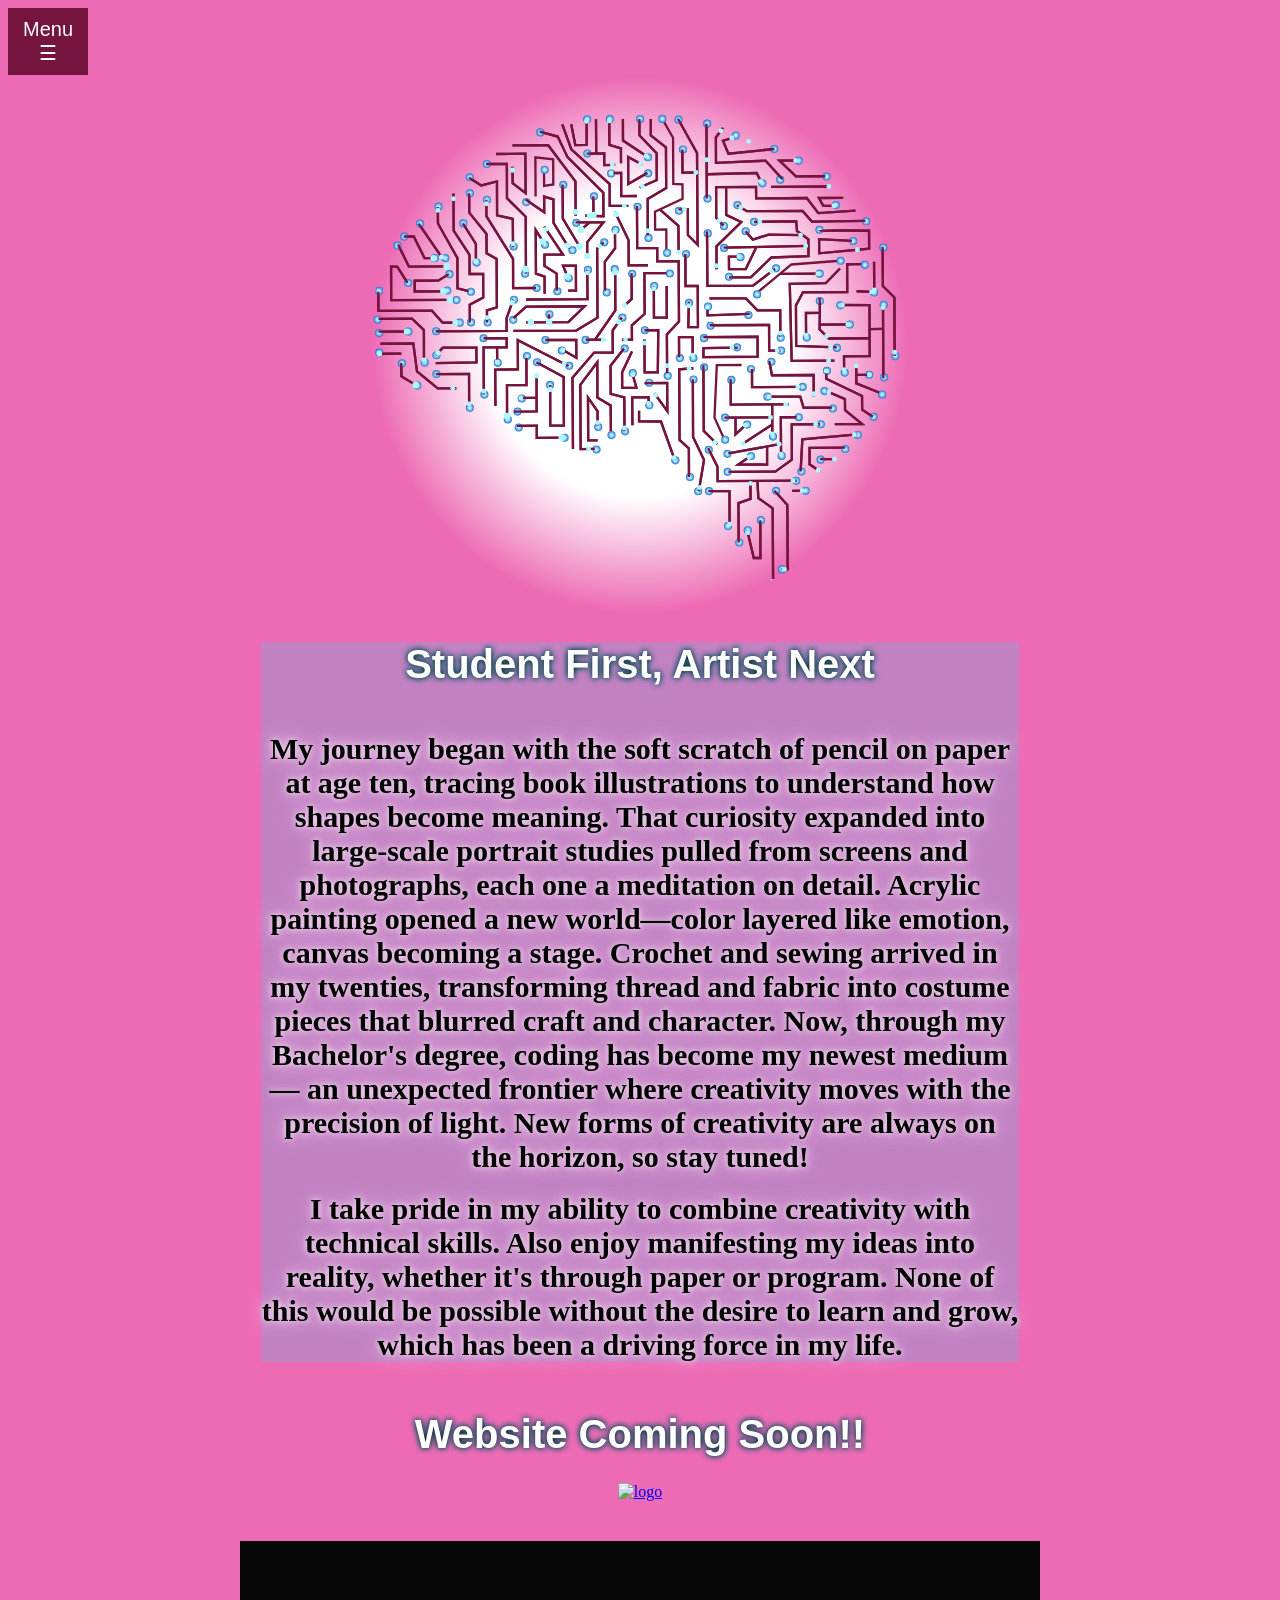
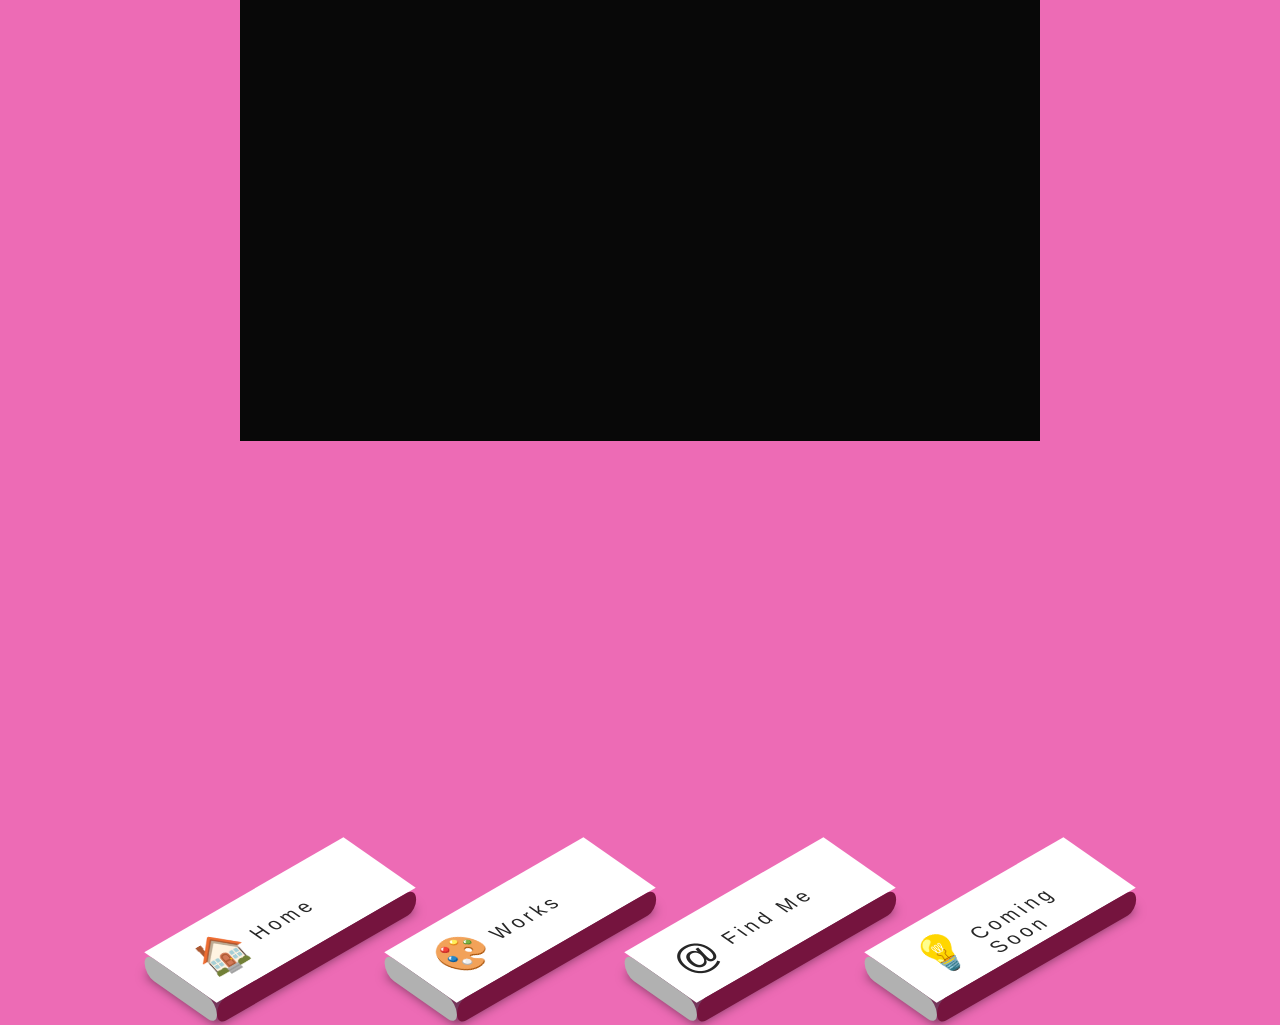
==== About.html @ ec8a05be "adding images" ====
<!DOCTYPE html>
<html lang="en">
<head>
    <meta charset="UTF-8">
    <meta name="viewport" content="width=device-width, initial-scale=1.0">
    <title>About</title>
    <link rel="stylesheet" href="about.css">
</head>
<body>
<div id="mySidepanel" class="sidepanel">
  <a href="javascript:void(0)" class="closebtn" onclick="closeNav()">×</a>
  
  <a href="../../Home/root/index.html">Home</a>
  <a href="../../CustomWork/root/Customwork.html">What I Do</a>
  <a href="../../DifferentMediums/root/Differentmediums.html">Different Mediums</a>
  <a href="../../FindMe/root/Contact.html">Find Me</a>
  <a href="../../InTheWorks/root/intheworks.html">Coming Soon!</a>
  
<BR><BR>

 
</div>

  <button class="openbtn" onclick="openNav()">Menu<br>☰</button>
<script>
function openNav() {
  document.getElementById("mySidepanel").style.width = "250px";
  document.getElementById("mySidepanel").style.height = "300px";
}

function closeNav() {
  document.getElementById("mySidepanel").style.width = "0";
  document.getElementById("mySidepanel").style.height = "0";
}
</script>    
<div class=braine>
<?xml version=1.0 encoding="utf-8"?>
<svg version=1.1 id=digital xmlns=http://www.w3.org/2000/svg xmlns:xlink=http://www.w3.org/1999/xlink x=0px y=0px viewBox="0 0 464 464" style="enable-background:new 0 0 464 464" xml:space=preserve>
<polyline id=l143 class=st0 points="99.8,76.5 117.6,76.4 117.7,105.9 133.8,121.7 134,170.8 "/>
<polyline id=l142 class=st0 points="85.1,88.2 95.6,94.9 109.1,91.5 109.2,120.6 122.7,123.6 122.9,148.1 "/>
<polyline id=l141 class=st0 points="142.7,183 123,183.1 122.9,158 100,121.3 100,107.2 "/>
<polyline id=l140 class=st0 points="85.2,101.7 85.3,118.3 100.1,136.6 100.2,153.2 108.8,158 109,199.7 100.5,202.2 
	100.5,212.7 "/>
<polyline id=l139 class=st0 points="85.8,212.7 85.7,197.4 97.3,191.2 97.2,171 85.6,171 85.5,154.5 71.9,133.7 71.7,101.8 "/>
<polyline id=l138 class=st0 points="79.8,127.5 91,145.2 91,161.2 "/>
<polyline id=l137 class=st0 points="84.7,185.8 75.2,183.4 75.1,157.3 58.4,127.6 58.3,113.5 "/>
<line id=l136 class=st0 x1=41.8 y1=127.7 x2=62.2 y2="157.4"/>
<polyline id=l135 class=st0 points="29,138.8 37.6,138.8 46.9,157.4 56.1,157.4 "/>
<polyline id=l134 class=st0 points="24.1,145.6 33.4,164.6 67.8,164.4 "/>
<polyline id=l133 class=st0 points="67.8,171.1 58.6,176.7 38.4,176.8 38.4,186 65.4,185.9 "/>
<polyline id=l132 class=st0 points="32.3,178.7 23.4,164.6 18.1,164.6 18.2,193.5 72.2,193.2 "/>
<polyline id=l131 class=st0 points="7.2,186.2 7.2,202.7 53.2,202.5 62.5,212.9 76.6,212.8 "/>
<polyline id=l130 class=st0 points="7.3,209.5 36.1,209.3 46.3,219.1 46.4,247.3 "/>
<line id=l129 class=st0 x1=7.3 y1=220.5 x2=32.5 y2="220.4"/>
<polyline id=l128 class=st0 points="9,230.9 37.2,230.7 40.4,254.6 58.2,269.3 74.2,269.2 "/>
<line id=l127 class=st0 x1=26.9 y1=239.4 x2=7.4 y2="239.5"/>
<polyline id=l126 class=st0 points="26.9,247.4 27,259 40.1,266.9 "/>
<polyline id=l125 class=st0 points="56.6,257 85.1,256.9 85.2,284.5 "/>
<polyline id=l124 class=st0 points="56.5,247.5 91.5,247 91.4,234.2 62.6,234.3 56.5,240.9 "/>
<polyline id=l123 class=st0 points="56.4,220.2 117.4,219.9 117.4,208.9 123.1,192.9 "/>
<polyline id=l122 class=st0 points="97.5,226.2 117.4,226.1 117.5,234 97.6,234.1 97.8,274.6 "/>
<polyline id=l121 class=st0 points="107.8,284.4 107.6,253.1 127.1,253 127,227.9 170.6,250 "/>
<line id=l120 class=st0 x1=109.2 y1=234.1 x2=109.3 y2="247"/>
<polyline id=l119 class=st0 points="123.2,219.9 177.2,219.6 195.5,208.5 195.2,149 200.7,143.8 "/>
<polyline id=l118 class=st0 points="123.2,208.9 134.2,199 184.5,198.7 170.4,212.3 134.2,212.5 "/>
<line id=l117 class=st0 x1=153.8 y1=205.6 x2=153.9 y2="212.4"/>
<polyline id=l116 class=st0 points="134.1,192.9 186.9,192.6 186.7,167.4 "/>
<polyline id=l115 class=st0 points="150.1,187.9 150,173.2 142.6,170.7 142.4,133.3 149.8,144.9 "/>
<polyline id=l114 class=st0 points="160.5,185.4 160.4,170.6 149.9,164 149.9,154.4 165.8,154.4 149.8,130.2 "/>
<polyline id=l113 class=st0 points="170.3,185.3 177,185.3 176.9,163.8 165.9,163.9 170.2,174.6 "/>
<polyline id=l112 class=st0 points="108.3,67.9 133.5,67.7 133.7,101.5 122.6,93 122.5,78.8 "/>
<polyline id=l111 class=st0 points="133.7,107 149.7,118 149.6,104.5 157.6,106.9 157.7,127.1 171.3,149.1 "/>
<polyline id=l110 class=st0 points="142.3,104.5 142.1,70.8 157.4,72.5 157.5,94 149.6,95.3 149.5,81.2 "/>
<polyline id=l109 class=st0 points="122.4,60.4 153.1,60.3 176.5,91.4 176.7,120.9 "/>
<polyline id=l108 class=st0 points="165.5,94 165.7,123.4 181.1,149.1 "/>
<polyline id=l107 class=st0 points="176.7,126.7 200.6,126.6 186.6,143.8 186.7,157.6 "/>
<line id=l106 class=st0 x1=188.7 y1=126.6 x2=181 y2="133.1"/>
<polyline id=l105 class=st0 points="145.7,48.7 161.3,52.9 169.7,70.6 200.5,101.1 200.6,121.4 184.8,120.8 "/>
<line id=l104 class=st0 x1=191.9 y1=104.2 x2=192 y2="120.8"/>
<polyline id=l103 class=st0 points="150.6,227.7 177.2,227.6 177.3,242.9 163.9,235.3 "/>
<polyline id=l102 class=st0 points="134.4,243.1 134.5,266.4 117.7,266.5 117.8,295.4 "/>
<polyline id=l101 class=st0 points="123.6,289.2 143.2,289.1 143.1,256.6 "/>
<line id=l100 class=st0 x1=143.2 y1=277.4 x2=129.1 y2="277.5"/>
<polyline id=l99 class=st0 points="143,246.8 166.4,259.5 166.6,301.2 154.9,301.3 154.8,266.3 "/>
<polyline id=l98 class=st0 points="126.3,301.5 143.3,301.4 143.3,311.8 166.6,311.7 "/>
<polyline id=l97 class=st0 points="174.4,321.4 174,260.1 192.6,238.5 208.6,238.5 208.5,219.5 216.4,208.4 "/>
<line id=l96 class=st0 x1=185.4 y1=227.5 x2=201.2 y2="227.5"/>
<polyline id=l95 class=st0 points="193.3,227.5 210.8,202.3 210.7,167.3 "/>
<polyline id=l94 class=st0 points="201.9,185.1 201.8,160.6 210.6,148.9 210.5,133 "/>
<polyline id=l93 class=st0 points="241.3,37.8 241.3,51.9 254.3,62.2 254.5,97.2 238.6,106.5 238.7,137.7 "/>
<polyline id=l92 class=st0 points="229.4,112.6 229.6,148.8 246.8,148.7 246.8,160.1 265.2,160 265.5,211.8 255.1,222.9 
	255.3,256 "/>
<polyline id=l91 class=st0 points="238.9,163.5 222.3,163.6 222.2,142 210.4,117.6 "/>
<polyline id=l90 class=st0 points="165.2,42.4 173,63.9 205.9,93.7 206,112.4 222,112.4 "/>
<polyline id=l89 class=st0 points="231.5,37.8 231.5,51.9 246.3,67.2 246.4,90.2 231.8,96.7 "/>
<polyline id=l88 class=st0 points="229.3,104 215.9,104.1 215.8,84.2 205.8,84.2 "/>
<polyline id=l87 class=st0 points="217.3,37.9 217.4,56.3 238.4,70.3 "/>
<polyline id=l86 class=st0 points="238.4,84.1 221.9,93.7 221.8,70.4 234.1,77.2 "/>
<polyline id=l85 class=st0 points="215.7,75.9 215.6,63 205.7,60 205.6,37.9 "/>
<polyline id=l84 class=st0 points="172.9,42.4 176.4,60.2 186.2,60.1 186.1,38 "/>
<polyline id=l83 class=st0 points="194.2,38 194.4,67.4 186.2,67.5 201.3,67.4 201.3,77.4 210.7,77.3 "/>
<polyline id=l82 class=st0 points="254.8,170.2 235.8,170.2 236,205.2 225,215.1 225.1,227.3 216.5,227.4 "/>
<polyline id=l81 class=st0 points="224.8,170.3 224.9,192.4 218.1,198.6 "/>
<polyline id=l80 class=st0 points="254.9,181.3 255,208.5 244,208.5 243.9,181.4 "/>
<polyline id=l79 class=st0 points="235.8,219.3 247.7,219.3 247.3,255.4 236,255.5 235.8,227.3 "/>
<polyline id=l78 class=st0 points="218.3,235 206.7,249.8 206.8,274 218.5,277.1 218.7,306.2 "/>
<polyline id=l76 class=st0 points="207,306.2 206.8,283.9 195.4,277.2 195.3,246.8 180.7,266.2 181,321.4 193.1,321.3 "/>
<polyline id=l75 class=st0 points="195.6,314 187.5,314 187.3,277.2 195.5,288.8 195.6,301.1 "/>
<polyline id=l74 class=st0 points="225.1,237.5 216.6,255.6 216.7,268.8 228.9,268.7 225.2,255.6 "/>
<polyline id=l73 class=st0 points="225.5,300.9 225.3,277 239.4,276.9 239.5,283.7 "/>
<polyline id=l72 class=st0 points="231.2,288.6 231.2,297.6 250,297.7 261.8,330.8 "/>
<polyline id=l71 class=st0 points="236,264.7 255.3,264.6 255.5,288.8 244.3,273.5 "/>
<polyline id=l70 class=st0 points="254.7,153.9 254.6,132.7 245,132.8 244.9,117.5 268.6,106.3 268.5,93.9 260.6,93.5 
	260.4,53.9 251.1,37.7 "/>
<polyline id=l69 class=st0 points="274.1,345.5 274,320.9 266,313.6 265.7,252.9 277.8,252 "/>
<polyline id=l68 class=st0 points="265.6,242.5 265.5,225.3 277.2,225.2 277.3,242.4 "/>
<polyline id=l67 class=st0 points="277.4,261.4 277.6,311.1 287,330.7 282.5,357.7 "/>
<polyline id=l66 class=st0 points="425.7,125.4 379.7,126 371.7,116.8 323.9,117 315.3,111.9 "/>
<polyline id=l65 class=st0 points="417.1,116.6 385.2,118.7 375.3,105.7 331.8,106 331.7,96.2 297.4,96.3 297.5,122.7 
	303.7,129.4 "/>
<polyline id=l64 class=st0 points="406.6,105.6 385.7,105.7 389.5,112.4 399.9,112.4 "/>
<line id=l63 class=st0 x1=344.6 y1=96.1 x2=396.1 y2="95.8"/>
<polyline id=l62 class=st0 points="306,96.3 306.1,120.2 319,126.3 297.7,147.2 297.8,166.9 "/>
<polyline id=l61 class=st0 points="249,115.5 265,129.6 265.2,153.8 "/>
<polyline id=l60 class=st0 points="271,153.8 271.1,181.3 281.6,181.2 281.8,216.6 273.5,216.7 274,194.8 "/>
<polyline id=l59 class=st0 points="264.6,37.6 281,67 281.5,145.9 273.2,137.6 273.1,115.4 265,115.4 "/>
<polyline id=l58 class=st0 points="268.4,64 268.5,83.9 281.1,83.8 "/>
<polyline id=l57 class=st0 points="289.6,134.5 289.9,181.2 329.1,181 348,166.6 "/>
<polyline id=l56 class=st0 points="308.5,173.9 327.2,173.8 344.9,156.8 376.8,155.7 376.7,141.2 366.9,134.1 366.2,125.7 
	330,126.2 "/>
<polyline id=l55 class=st0 points="322.7,134.3 328.9,141.4 342.5,137.2 371.8,137.6 "/>
<line id=l54 class=st0 x1=303.8 y1=148.4 x2=376.8 y2="146.8"/>
<polyline id=l53 class=st0 points="332.1,147.6 322.9,166.7 308.5,166.8 308.4,156.1 318.9,156 "/>
<polyline id=l52 class=st0 points="391.2,87 366,87.1 351.8,73.5 367.8,73.4 "/>
<polyline id=l51 class=st0 points="354.4,89.6 339.9,73.6 297.3,75.5 297.2,53.7 303.3,45.4 "/>
<path id=l50 class=st0 d="M289.1,41.8c0,1.8,0.3,64.4,0.3,64.4"/>
<polyline id=l49 class=st0 points="289.4,85.3 332.3,84.2 336.6,93.1 "/>
<polyline id=l48 class=st0 points="347.5,63.6 308,67.6 303.3,56.4 312.8,53.6 "/>
<path id=l47 class=st0 d="M325.4,57"/>
<path id=l46 class=st0 d="M385.9,134c0-0.7,42.9-0.2,42.9-0.2l0.1,15.5l-42.9,3.9l-0.1-12.1l28.2,1.5"/>
<polyline id=l45 class=st0 points="440.5,147.7 440.7,181.4 450.6,191.2 450.8,241.5 "/>
<line id=l44 class=st0 x1=441.1 y1=260.6 x2=440.8 y2="197.7"/>
<polyline id=l43 class=st0 points="440.9,218.2 429.3,218.3 429.2,197.8 404,197.6 "/>
<polyline id=l42 class=st0 points="429.3,218.3 429.4,241.6 407.3,241.7 407.4,255.2 "/>
<polyline id=l41 class=st0 points="422.2,162.5 410,162.6 410.1,186.5 372.1,186.7 366,198.1 366.2,232.7 401.1,234.1 "/>
<path id=l40 class=st0 d="M386.2,191.5c0.6,3.1,0.1,27,0.1,27l8,7.9l35-0.2"/>
<polyline id=l39 class=st0 points="386,204.4 374.6,204.5 374.7,224.7 "/>
<line id=l38 class=st0 x1=386.4 y1=214.5 x2=411.5 y2="214.4"/>
<line id=l37 class=st0 x1=433.1 y1=160.5 x2=433.3 y2="185.5"/>
<line id=l36 class=st0 x1=418.1 y1=185.8 x2=431.5 y2="186.4"/>
<polyline id=l35 class=st0 points="403.8,166.3 391.6,178.9 360.7,179.5 362.3,245.6 399.1,245.4 "/>
<polyline id=l34 class=st0 points="403.8,159.6 362.1,162.8 332.8,186.9 "/>
<line id=l33 class=st0 x1=352.4 y1=170.9 x2=385.9 y2="170.7"/>
<polyline id=l32 class=st0 points="291.7,192 323,191.9 332.9,202.2 352.5,202.1 352.6,224.8 "/>
<polyline id=l31 class=st0 points="326.2,205.3 290,206.5 289.9,198.2 "/>
<polyline id=l30 class=st0 points="291.9,215 342.9,214.8 343,236.8 352.7,236.8 "/>
<polyline id=l29 class=st0 points="286.4,225.2 333,224.9 333.1,242.1 286.5,242.4 286.5,234.7 316,234.2 "/>
<polyline id=l28 class=st0 points="286.5,249.4 286.8,305.8 298.4,317.3 "/>
<polyline id=l27 class=st0 points="290.6,320.8 298.6,336.7 298.7,349 366.8,348.6 "/>
<polyline id=l26 class=st0 points="370,340.7 371.5,313.1 418.7,308.8 "/>
<polyline id=l25 class=st0 points="408.3,320.2 377.7,320.4 377.7,334.5 386.7,340.6 "/>
<line id=l24 class=st0 x1=386.7 y1=330.1 x2=399.5 y2="330.1"/>
<polyline id=l23 class=st0 points="437.5,272.8 417.9,265 417.8,248.7 "/>
<line id=l22 class=st0 x1=418.4 y1=257.6 x2=429.5 y2="257.6"/>
<polyline id=l21 class=st0 points="432.1,293.7 422.9,287.6 422.8,275.8 392.1,261 392,252.2 "/>
<polyline id=l20 class=st0 points="343.1,245.7 345.4,258 381.2,257.8 381.3,276.1 "/>
<polyline id=l19 class=st0 points="328.2,252.6 328.3,268.2 369.6,268 "/>
<polyline id=l18 class=st0 points="319.3,249.2 298,249.3 296,294.4 304.6,313.4 "/>
<polyline id=l17 class=st0 points="308,341 348.3,340.8 362.5,330.6 362.4,300.2 386.8,300.1 "/>
<polyline id=l16 class=st0 points="399.4,300 422.9,299.9 408.2,288 408.1,278.5 392.1,271.5 "/>
<polyline id=l15 class=st0 points="397.1,285.8 372.6,285.9 369.7,276.3 340.9,276.4 "/>
<polyline id=l14 class=st0 points="366.5,294.1 353,294.1 353.2,327.3 "/>
<line id=l13 class=st0 x1=307.9 y1=325.2 x2=353.1 y2="317"/>
<polyline id=l12 class=st0 points="309.9,261.2 310,283.2 359.7,283 "/>
<line id=l11 class=st0 x1=345.6 y1=283.3 x2=345.7 y2="309.2"/>
<line id=l10 class=st0 x1=345.7 y1=300.3 x2=319.7 y2="317.2"/>
<line id=l9 class=st0 x1=304.5 y1=294.4 x2=345.6 y2="294.2"/>
<polyline id=l8 class=st0 points="314.1,295 314.1,308.8 323.1,300.4 "/>
<polyline id=l7 class=st0 points="341.2,319.2 341.2,334.7 316.4,334.8 327.1,327.4 "/>
<polyline id=l6 class=st0 points="290.8,357.6 308.9,357.5 309,387.6 "/>
<polyline id=l5 class=st0 points="316.8,401.7 316.6,367.9 327,364.2 326.9,348.9 "/>
<polyline id=l4 class=st0 points="332.9,348.8 333.7,363.5 346,372.4 346.4,438.3 "/>
<polyline id=l3 class=st0 points="347.6,357.3 358.6,369.5 358.9,424.7 353.4,424.8 "/>
<polyline id=l2 class=st0 points="335.4,382.5 335.5,415 329.8,415 324.1,391.2 "/>
<line id=l1 class=st0 x1=362.7 y1=357.3 x2=371.7 y2="357.2"/>
<radialGradient id=SVGID_1_ cx=58.792 cy=113.0993 r=3.5393 gradientUnits=userSpaceOnUse>
<stop offset=0 style="stop-color:#E6FFFA"/>
<stop offset=0.4946 style="stop-color:#83CCFA"/>
<stop offset=1 style="stop-color:#266DC4"/>
</radialGradient>
<circle class=st1 cx=58.8 cy=113.1 r="3.5"/>
<radialGradient id=SVGID_2_ cx=86.651 cy=186.2081 r=3.5384 gradientUnits=userSpaceOnUse>
<stop offset=0 style="stop-color:#E6FFFA"/>
<stop offset=0.4946 style="stop-color:#83CCFA"/>
<stop offset=1 style="stop-color:#266DC4"/>
</radialGradient>
<circle class=st2 cx=86.7 cy=186.2 r="3.5"/>
<radialGradient id=SVGID_3_ cx=66.4336 cy=185.2397 r=3.5387 gradientUnits=userSpaceOnUse>
<stop offset=0 style="stop-color:#E6FFFA"/>
<stop offset=0.4946 style="stop-color:#83CCFA"/>
<stop offset=1 style="stop-color:#266DC4"/>
</radialGradient>
<circle class=st3 cx=66.4 cy=185.2 r="3.5"/>
<radialGradient id=SVGID_4_ cx=68.3408 cy=171.1239 r=3.5391 gradientUnits=userSpaceOnUse>
<stop offset=0 style="stop-color:#E6FFFA"/>
<stop offset=0.4946 style="stop-color:#83CCFA"/>
<stop offset=1 style="stop-color:#266DC4"/>
</radialGradient>
<circle class=st4 cx=68.3 cy=171.1 r="3.5"/>
<radialGradient id=SVGID_5_ cx=55.4842 cy=157.3923 r=3.5385 gradientUnits=userSpaceOnUse>
<stop offset=0 style="stop-color:#E6FFFA"/>
<stop offset=0.4946 style="stop-color:#83CCFA"/>
<stop offset=1 style="stop-color:#266DC4"/>
</radialGradient>
<circle class=st5 cx=55.5 cy=157.4 r="3.5"/>
<radialGradient id=SVGID_6_ cx=64.731 cy=157.344 r=3.5388 gradientUnits=userSpaceOnUse>
<stop offset=0 style="stop-color:#E6FFFA"/>
<stop offset=0.4946 style="stop-color:#83CCFA"/>
<stop offset=1 style="stop-color:#266DC4"/>
</radialGradient>
<circle class=st6 cx=64.7 cy=157.3 r="3.5"/>
<radialGradient id=SVGID_7_ cx=42.9686 cy=127.7129 r=3.5385 gradientUnits=userSpaceOnUse>
<stop offset=0 style="stop-color:#E6FFFA"/>
<stop offset=0.4946 style="stop-color:#83CCFA"/>
<stop offset=1 style="stop-color:#266DC4"/>
</radialGradient>
<circle class=st7 cx=43 cy=127.7 r="3.5"/>
<radialGradient id=SVGID_8_ cx=29.5358 cy=138.8221 r=3.5392 gradientUnits=userSpaceOnUse>
<stop offset=0 style="stop-color:#E6FFFA"/>
<stop offset=0.4946 style="stop-color:#83CCFA"/>
<stop offset=1 style="stop-color:#266DC4"/>
</radialGradient>
<circle class=st8 cx=29.5 cy=138.8 r="3.5"/>
<radialGradient id=SVGID_9_ cx=23.6072 cy=146.5311 r=3.539 gradientUnits=userSpaceOnUse>
<stop offset=0 style="stop-color:#E6FFFA"/>
<stop offset=0.4946 style="stop-color:#83CCFA"/>
<stop offset=1 style="stop-color:#266DC4"/>
</radialGradient>
<circle class=st9 cx=23.6 cy=146.5 r="3.5"/>
<radialGradient id=SVGID_10_ cx=32.8082 cy=178.6684 r=3.5384 gradientUnits=userSpaceOnUse>
<stop offset=0 style="stop-color:#E6FFFA"/>
<stop offset=0.4946 style="stop-color:#83CCFA"/>
<stop offset=1 style="stop-color:#266DC4"/>
</radialGradient>
<circle class=st10 cx=32.8 cy=178.7 r="3.5"/>
<radialGradient id=SVGID_11_ cx=74.2828 cy=193.3501 r=3.5392 gradientUnits=userSpaceOnUse>
<stop offset=0 style="stop-color:#E6FFFA"/>
<stop offset=0.4946 style="stop-color:#83CCFA"/>
<stop offset=1 style="stop-color:#266DC4"/>
</radialGradient>
<circle class=st11 cx=74.3 cy=193.4 r="3.5"/>
<radialGradient id=SVGID_12_ cx=77.1434 cy=212.7817 r=3.5392 gradientUnits=userSpaceOnUse>
<stop offset=0 style="stop-color:#E6FFFA"/>
<stop offset=0.4946 style="stop-color:#83CCFA"/>
<stop offset=1 style="stop-color:#266DC4"/>
</radialGradient>
<circle class=st12 cx=77.1 cy=212.8 r="3.5"/>
<radialGradient id=SVGID_13_ cx=56.943 cy=220.2465 r=3.5386 gradientUnits=userSpaceOnUse>
<stop offset=0 style="stop-color:#E6FFFA"/>
<stop offset=0.4946 style="stop-color:#83CCFA"/>
<stop offset=1 style="stop-color:#266DC4"/>
</radialGradient>
<circle class=st13 cx=56.9 cy=220.2 r="3.5"/>
<radialGradient id=SVGID_14_ cx=57.0498 cy=240.7901 r=3.5382 gradientUnits=userSpaceOnUse>
<stop offset=0 style="stop-color:#E6FFFA"/>
<stop offset=0.4946 style="stop-color:#83CCFA"/>
<stop offset=1 style="stop-color:#266DC4"/>
</radialGradient>
<circle class=st14 cx=57.1 cy=240.8 r="3.5"/>
<radialGradient id=SVGID_15_ cx=85.8051 cy=286.037 r=3.5389 gradientUnits=userSpaceOnUse>
<stop offset=0 style="stop-color:#E6FFFA"/>
<stop offset=0.4946 style="stop-color:#83CCFA"/>
<stop offset=1 style="stop-color:#266DC4"/>
</radialGradient>
<circle class=st15 cx=85.8 cy=286 r="3.5"/>
<radialGradient id=SVGID_16_ cx=98.3172 cy=274.6128 r=3.5395 gradientUnits=userSpaceOnUse>
<stop offset=0 style="stop-color:#E6FFFA"/>
<stop offset=0.4946 style="stop-color:#83CCFA"/>
<stop offset=1 style="stop-color:#266DC4"/>
</radialGradient>
<circle class=st16 cx=98.3 cy=274.6 r="3.5"/>
<radialGradient id=SVGID_17_ cx=109.8256 cy=247.2628 r=3.5386 gradientUnits=userSpaceOnUse>
<stop offset=0 style="stop-color:#E6FFFA"/>
<stop offset=0.4946 style="stop-color:#83CCFA"/>
<stop offset=1 style="stop-color:#266DC4"/>
</radialGradient>
<circle class=st17 cx=109.8 cy=247.3 r="3.5"/>
<radialGradient id=SVGID_18_ cx=97.592 cy=226.167 r=3.5388 gradientUnits=userSpaceOnUse>
<stop offset=0 style="stop-color:#E6FFFA"/>
<stop offset=0.4946 style="stop-color:#83CCFA"/>
<stop offset=1 style="stop-color:#266DC4"/>
</radialGradient>
<circle class=st18 cx=97.6 cy=226.2 r="3.5"/>
<radialGradient id=SVGID_19_ cx=57.1346 cy=257.0417 r=3.539 gradientUnits=userSpaceOnUse>
<stop offset=0 style="stop-color:#E6FFFA"/>
<stop offset=0.4946 style="stop-color:#83CCFA"/>
<stop offset=1 style="stop-color:#266DC4"/>
</radialGradient>
<circle class=st19 cx=57.1 cy=257 r="3.5"/>
<radialGradient id=SVGID_20_ cx=40.627 cy=266.9401 r=3.5389 gradientUnits=userSpaceOnUse>
<stop offset=0 style="stop-color:#E6FFFA"/>
<stop offset=0.4946 style="stop-color:#83CCFA"/>
<stop offset=1 style="stop-color:#266DC4"/>
</radialGradient>
<circle class=st20 cx=40.6 cy=266.9 r="3.5"/>
<radialGradient id=SVGID_21_ cx=27.4947 cy=247.6909 r=3.5386 gradientUnits=userSpaceOnUse>
<stop offset=0 style="stop-color:#E6FFFA"/>
<stop offset=0.4946 style="stop-color:#83CCFA"/>
<stop offset=1 style="stop-color:#266DC4"/>
</radialGradient>
<circle class=st21 cx=27.5 cy=247.7 r="3.5"/>
<radialGradient id=SVGID_22_ cx=7.9754 cy=238.5932 r=3.5389 gradientUnits=userSpaceOnUse>
<stop offset=0 style="stop-color:#E6FFFA"/>
<stop offset=0.4946 style="stop-color:#83CCFA"/>
<stop offset=1 style="stop-color:#266DC4"/>
</radialGradient>
<circle class=st22 cx=8 cy=238.6 r="3.5"/>
<radialGradient id=SVGID_23_ cx=33.0268 cy=220.3708 r=3.5385 gradientUnits=userSpaceOnUse>
<stop offset=0 style="stop-color:#E6FFFA"/>
<stop offset=0.4946 style="stop-color:#83CCFA"/>
<stop offset=1 style="stop-color:#266DC4"/>
</radialGradient>
<circle class=st23 cx=33 cy=220.4 r="3.5"/>
<radialGradient id=SVGID_24_ cx=7.8865 cy=221.5889 r=3.5392 gradientUnits=userSpaceOnUse>
<stop offset=0 style="stop-color:#E6FFFA"/>
<stop offset=0.4946 style="stop-color:#83CCFA"/>
<stop offset=1 style="stop-color:#266DC4"/>
</radialGradient>
<circle class=st24 cx=7.9 cy=221.6 r="3.5"/>
<radialGradient id=SVGID_25_ cx=6.6006 cy=210.0817 r=3.5389 gradientUnits=userSpaceOnUse>
<stop offset=0 style="stop-color:#E6FFFA"/>
<stop offset=0.4946 style="stop-color:#83CCFA"/>
<stop offset=1 style="stop-color:#266DC4"/>
</radialGradient>
<circle class=st25 cx=6.6 cy=210.1 r="3.5"/>
<radialGradient id=SVGID_26_ cx=101.0594 cy=212.6573 r=3.5393 gradientUnits=userSpaceOnUse>
<stop offset=0 style="stop-color:#E6FFFA"/>
<stop offset=0.4946 style="stop-color:#83CCFA"/>
<stop offset=1 style="stop-color:#266DC4"/>
</radialGradient>
<circle class=st26 cx=101.1 cy=212.7 r="3.5"/>
<radialGradient id=SVGID_27_ cx=123.6514 cy=193.093 r=3.5391 gradientUnits=userSpaceOnUse>
<stop offset=0 style="stop-color:#E6FFFA"/>
<stop offset=0.4946 style="stop-color:#83CCFA"/>
<stop offset=1 style="stop-color:#266DC4"/>
</radialGradient>
<circle class=st27 cx=123.7 cy=193.1 r="3.5"/>
<radialGradient id=SVGID_28_ cx=143.223 cy=182.9997 r=3.5388 gradientUnits=userSpaceOnUse>
<stop offset=0 style="stop-color:#E6FFFA"/>
<stop offset=0.4946 style="stop-color:#83CCFA"/>
<stop offset=1 style="stop-color:#266DC4"/>
</radialGradient>
<circle class=st28 cx=143.2 cy=183 r="3.5"/>
<radialGradient id=SVGID_29_ cx=133.3457 cy=170.7858 r=3.5391 gradientUnits=userSpaceOnUse>
<stop offset=0 style="stop-color:#E6FFFA"/>
<stop offset=0.4946 style="stop-color:#83CCFA"/>
<stop offset=1 style="stop-color:#266DC4"/>
</radialGradient>
<circle class=st29 cx=133.3 cy=170.8 r="3.5"/>
<radialGradient id=SVGID_30_ cx=150.3871 cy=145.871 r=3.5387 gradientUnits=userSpaceOnUse>
<stop offset=0 style="stop-color:#E6FFFA"/>
<stop offset=0.4946 style="stop-color:#83CCFA"/>
<stop offset=1 style="stop-color:#266DC4"/>
</radialGradient>
<circle class=st30 cx=150.4 cy=145.9 r="3.5"/>
<radialGradient id=SVGID_31_ cx=134.2529 cy=109.1676 r=3.5389 gradientUnits=userSpaceOnUse>
<stop offset=0 style="stop-color:#E6FFFA"/>
<stop offset=0.4946 style="stop-color:#83CCFA"/>
<stop offset=1 style="stop-color:#266DC4"/>
</radialGradient>
<circle class=st31 cx=134.3 cy=109.2 r="3.5"/>
<radialGradient id=SVGID_32_ cx=166.066 cy=94.4147 r=3.5387 gradientUnits=userSpaceOnUse>
<stop offset=0 style="stop-color:#E6FFFA"/>
<stop offset=0.4946 style="stop-color:#83CCFA"/>
<stop offset=1 style="stop-color:#266DC4"/>
</radialGradient>
<circle class=st32 cx=166.1 cy=94.4 r="3.5"/>
<radialGradient id=SVGID_33_ cx=100.3508 cy=76.5118 r=3.5392 gradientUnits=userSpaceOnUse>
<stop offset=0 style="stop-color:#E6FFFA"/>
<stop offset=0.4946 style="stop-color:#83CCFA"/>
<stop offset=1 style="stop-color:#266DC4"/>
</radialGradient>
<circle class=st33 cx=100.4 cy=76.5 r="3.5"/>
<radialGradient id=SVGID_34_ cx=85.6932 cy=87.9335 r=3.5392 gradientUnits=userSpaceOnUse>
<stop offset=0 style="stop-color:#E6FFFA"/>
<stop offset=0.4946 style="stop-color:#83CCFA"/>
<stop offset=1 style="stop-color:#266DC4"/>
</radialGradient>
<circle class=st34 cx=85.7 cy=87.9 r="3.5"/>
<radialGradient id=SVGID_35_ cx=100.5105 cy=107.1747 r=3.5384 gradientUnits=userSpaceOnUse>
<stop offset=0 style="stop-color:#E6FFFA"/>
<stop offset=0.4946 style="stop-color:#83CCFA"/>
<stop offset=1 style="stop-color:#266DC4"/>
</radialGradient>
<circle class=st35 cx=100.5 cy=107.2 r="3.5"/>
<radialGradient id=SVGID_36_ cx=91.5922 cy=161.1903 r=3.5388 gradientUnits=userSpaceOnUse>
<stop offset=0 style="stop-color:#E6FFFA"/>
<stop offset=0.4946 style="stop-color:#83CCFA"/>
<stop offset=1 style="stop-color:#266DC4"/>
</radialGradient>
<circle class=st36 cx=91.6 cy=161.2 r="3.5"/>
<radialGradient id=SVGID_37_ cx=85.765 cy=101.7323 r=3.5384 gradientUnits=userSpaceOnUse>
<stop offset=0 style="stop-color:#E6FFFA"/>
<stop offset=0.4946 style="stop-color:#83CCFA"/>
<stop offset=1 style="stop-color:#266DC4"/>
</radialGradient>
<circle class=st37 cx=85.8 cy=101.7 r="3.5"/>
<radialGradient id=SVGID_38_ cx=150.0516 cy=81.3893 r=3.5391 gradientUnits=userSpaceOnUse>
<stop offset=0 style="stop-color:#E6FFFA"/>
<stop offset=0.4946 style="stop-color:#83CCFA"/>
<stop offset=1 style="stop-color:#266DC4"/>
</radialGradient>
<circle class=st38 cx=150.1 cy=81.4 r="3.5"/>
<radialGradient id=SVGID_39_ cx=174.0252 cy=150.6423 r=3.5389 gradientUnits=userSpaceOnUse>
<stop offset=0 style="stop-color:#E6FFFA"/>
<stop offset=0.4946 style="stop-color:#83CCFA"/>
<stop offset=1 style="stop-color:#266DC4"/>
</radialGradient>
<circle class=st39 cx=174 cy=150.6 r="3.5"/>
<radialGradient id=SVGID_40_ cx=170.7762 cy=174.5774 r=3.5388 gradientUnits=userSpaceOnUse>
<stop offset=0 style="stop-color:#E6FFFA"/>
<stop offset=0.4946 style="stop-color:#83CCFA"/>
<stop offset=1 style="stop-color:#266DC4"/>
</radialGradient>
<circle class=st40 cx=170.8 cy=174.6 r="3.5"/>
<radialGradient id=SVGID_41_ cx=161.0228 cy=185.8212 r=3.5385 gradientUnits=userSpaceOnUse>
<stop offset=0 style="stop-color:#E6FFFA"/>
<stop offset=0.4946 style="stop-color:#83CCFA"/>
<stop offset=1 style="stop-color:#266DC4"/>
</radialGradient>
<circle class=st41 cx=161 cy=185.8 r="3.5"/>
<radialGradient id=SVGID_42_ cx=123.1055 cy=210.3964 r=3.5389 gradientUnits=userSpaceOnUse>
<stop offset=0 style="stop-color:#E6FFFA"/>
<stop offset=0.4946 style="stop-color:#83CCFA"/>
<stop offset=1 style="stop-color:#266DC4"/>
</radialGradient>
<circle class=st42 cx=123.1 cy=210.4 r="3.5"/>
<radialGradient id=SVGID_43_ cx=150.8135 cy=227.7303 r=3.5386 gradientUnits=userSpaceOnUse>
<stop offset=0 style="stop-color:#E6FFFA"/>
<stop offset=0.4946 style="stop-color:#83CCFA"/>
<stop offset=1 style="stop-color:#266DC4"/>
</radialGradient>
<circle class=st43 cx=150.8 cy=227.7 r="3.5"/>
<radialGradient id=SVGID_44_ cx=164.8258 cy=236.6905 r=3.5387 gradientUnits=userSpaceOnUse>
<stop offset=0 style="stop-color:#E6FFFA"/>
<stop offset=0.4946 style="stop-color:#83CCFA"/>
<stop offset=1 style="stop-color:#266DC4"/>
</radialGradient>
<circle class=st44 cx=164.8 cy=236.7 r="3.5"/>
<radialGradient id=SVGID_45_ cx=143.5549 cy=246.7792 r=3.539 gradientUnits=userSpaceOnUse>
<stop offset=0 style="stop-color:#E6FFFA"/>
<stop offset=0.4946 style="stop-color:#83CCFA"/>
<stop offset=1 style="stop-color:#266DC4"/>
</radialGradient>
<circle class=st45 cx=143.6 cy=246.8 r="3.5"/>
<radialGradient id=SVGID_46_ cx=134.9416 cy=241.4706 r=3.5386 gradientUnits=userSpaceOnUse>
<stop offset=0 style="stop-color:#E6FFFA"/>
<stop offset=0.4946 style="stop-color:#83CCFA"/>
<stop offset=1 style="stop-color:#266DC4"/>
</radialGradient>
<circle class=st46 cx=134.9 cy=241.5 r="3.5"/>
<radialGradient id=SVGID_47_ cx=118.3594 cy=295.9745 r=3.5389 gradientUnits=userSpaceOnUse>
<stop offset=0 style="stop-color:#E6FFFA"/>
<stop offset=0.4946 style="stop-color:#83CCFA"/>
<stop offset=1 style="stop-color:#266DC4"/>
</radialGradient>
<circle class=st47 cx=118.4 cy=296 r="3.5"/>
<radialGradient id=SVGID_48_ cx=130.3656 cy=277.9839 r=3.5391 gradientUnits=userSpaceOnUse>
<stop offset=0 style="stop-color:#E6FFFA"/>
<stop offset=0.4946 style="stop-color:#83CCFA"/>
<stop offset=1 style="stop-color:#266DC4"/>
</radialGradient>
<circle class=st48 cx=130.4 cy=278 r="3.5"/>
<radialGradient id=SVGID_49_ cx=126.7562 cy=289.1854 r=3.5391 gradientUnits=userSpaceOnUse>
<stop offset=0 style="stop-color:#E6FFFA"/>
<stop offset=0.4946 style="stop-color:#83CCFA"/>
<stop offset=1 style="stop-color:#266DC4"/>
</radialGradient>
<circle class=st49 cx=126.8 cy=289.2 r="3.5"/>
<radialGradient id=SVGID_50_ cx=127.7609 cy=302.8628 r=3.5385 gradientUnits=userSpaceOnUse>
<stop offset=0 style="stop-color:#E6FFFA"/>
<stop offset=0.4946 style="stop-color:#83CCFA"/>
<stop offset=1 style="stop-color:#266DC4"/>
</radialGradient>
<circle class=st50 cx=127.8 cy=302.9 r="3.5"/>
<radialGradient id=SVGID_51_ cx=154.6951 cy=266.3464 r=3.5388 gradientUnits=userSpaceOnUse>
<stop offset=0 style="stop-color:#E6FFFA"/>
<stop offset=0.4946 style="stop-color:#83CCFA"/>
<stop offset=1 style="stop-color:#266DC4"/>
</radialGradient>
<circle class=st51 cx=154.7 cy=266.3 r="3.5"/>
<radialGradient id=SVGID_52_ cx=167.1969 cy=311.6659 r=3.5385 gradientUnits=userSpaceOnUse>
<stop offset=0 style="stop-color:#E6FFFA"/>
<stop offset=0.4946 style="stop-color:#83CCFA"/>
<stop offset=1 style="stop-color:#266DC4"/>
</radialGradient>
<circle class=st52 cx=167.2 cy=311.7 r="3.5"/>
<radialGradient id=SVGID_53_ cx=196.1281 cy=302.5073 r=3.5381 gradientUnits=userSpaceOnUse>
<stop offset=0 style="stop-color:#E6FFFA"/>
<stop offset=0.4946 style="stop-color:#83CCFA"/>
<stop offset=1 style="stop-color:#266DC4"/>
</radialGradient>
<circle class=st53 cx=196.1 cy=302.5 r="3.5"/>
<radialGradient id=SVGID_54_ cx=194.5509 cy=321.7964 r=3.539 gradientUnits=userSpaceOnUse>
<stop offset=0 style="stop-color:#E6FFFA"/>
<stop offset=0.4946 style="stop-color:#83CCFA"/>
<stop offset=1 style="stop-color:#266DC4"/>
</radialGradient>
<circle class=st54 cx=194.6 cy=321.8 r="3.5"/>
<radialGradient id=SVGID_55_ cx=207.5277 cy=309.3861 r=3.5385 gradientUnits=userSpaceOnUse>
<stop offset=0 style="stop-color:#E6FFFA"/>
<stop offset=0.4946 style="stop-color:#83CCFA"/>
<stop offset=1 style="stop-color:#266DC4"/>
</radialGradient>
<circle class=st55 cx=207.5 cy=309.4 r="3.5"/>
<radialGradient id=SVGID_56_ cx=218.8598 cy=235.0421 r=3.5387 gradientUnits=userSpaceOnUse>
<stop offset=0 style="stop-color:#E6FFFA"/>
<stop offset=0.4946 style="stop-color:#83CCFA"/>
<stop offset=1 style="stop-color:#266DC4"/>
</radialGradient>
<circle class=st56 cx=218.9 cy=235 r="3.5"/>
<radialGradient id=SVGID_57_ cx=185.1582 cy=227.5514 r=3.5387 gradientUnits=userSpaceOnUse>
<stop offset=0 style="stop-color:#E6FFFA"/>
<stop offset=0.4946 style="stop-color:#83CCFA"/>
<stop offset=1 style="stop-color:#266DC4"/>
</radialGradient>
<circle class=st57 cx=185.2 cy=227.6 r="3.5"/>
<radialGradient id=SVGID_58_ cx=216.9492 cy=208.5151 r=3.5389 gradientUnits=userSpaceOnUse>
<stop offset=0 style="stop-color:#E6FFFA"/>
<stop offset=0.4946 style="stop-color:#83CCFA"/>
<stop offset=1 style="stop-color:#266DC4"/>
</radialGradient>
<circle class=st58 cx=216.9 cy=208.5 r="3.5"/>
<radialGradient id=SVGID_59_ cx=225.3383 cy=170.7548 r=3.5382 gradientUnits=userSpaceOnUse>
<stop offset=0 style="stop-color:#E6FFFA"/>
<stop offset=0.4946 style="stop-color:#83CCFA"/>
<stop offset=1 style="stop-color:#266DC4"/>
</radialGradient>
<circle class=st59 cx=225.3 cy=170.8 r="3.5"/>
<radialGradient id=SVGID_60_ cx=210.3242 cy=166.846 r=3.5387 gradientUnits=userSpaceOnUse>
<stop offset=0 style="stop-color:#E6FFFA"/>
<stop offset=0.4946 style="stop-color:#83CCFA"/>
<stop offset=1 style="stop-color:#266DC4"/>
</radialGradient>
<circle class=st60 cx=210.3 cy=166.8 r="3.5"/>
<radialGradient id=SVGID_61_ cx=203.351 cy=186.9034 r=3.5388 gradientUnits=userSpaceOnUse>
<stop offset=0 style="stop-color:#E6FFFA"/>
<stop offset=0.4946 style="stop-color:#83CCFA"/>
<stop offset=1 style="stop-color:#266DC4"/>
</radialGradient>
<circle class=st61 cx=203.4 cy=186.9 r="3.5"/>
<radialGradient id=SVGID_62_ cx=201.2795 cy=143.7542 r=3.5392 gradientUnits=userSpaceOnUse>
<stop offset=0 style="stop-color:#E6FFFA"/>
<stop offset=0.4946 style="stop-color:#83CCFA"/>
<stop offset=1 style="stop-color:#266DC4"/>
</radialGradient>
<circle class=st62 cx=201.3 cy=143.8 r="3.5"/>
<radialGradient id=SVGID_63_ cx=229.9449 cy=113.2481 r=3.5382 gradientUnits=userSpaceOnUse>
<stop offset=0 style="stop-color:#E6FFFA"/>
<stop offset=0.4946 style="stop-color:#83CCFA"/>
<stop offset=1 style="stop-color:#266DC4"/>
</radialGradient>
<circle class=st63 cx=229.9 cy=113.2 r="3.5"/>
<radialGradient id=SVGID_64_ cx=211.0369 cy=132.971 r=3.5388 gradientUnits=userSpaceOnUse>
<stop offset=0 style="stop-color:#E6FFFA"/>
<stop offset=0.4946 style="stop-color:#83CCFA"/>
<stop offset=1 style="stop-color:#266DC4"/>
</radialGradient>
<circle class=st64 cx=211 cy=133 r="3.5"/>
<radialGradient id=SVGID_65_ cx=187.298 cy=167.438 r=3.5392 gradientUnits=userSpaceOnUse>
<stop offset=0 style="stop-color:#E6FFFA"/>
<stop offset=0.4946 style="stop-color:#83CCFA"/>
<stop offset=1 style="stop-color:#266DC4"/>
</radialGradient>
<circle class=st65 cx=187.3 cy=167.4 r="3.5"/>
<radialGradient id=SVGID_66_ cx=177.274 cy=127.0139 r=3.5388 gradientUnits=userSpaceOnUse>
<stop offset=0 style="stop-color:#E6FFFA"/>
<stop offset=0.4946 style="stop-color:#83CCFA"/>
<stop offset=1 style="stop-color:#266DC4"/>
</radialGradient>
<circle class=st66 cx=177.3 cy=127 r="3.5"/>
<radialGradient id=SVGID_67_ cx=192.4883 cy=104.2426 r=3.5388 gradientUnits=userSpaceOnUse>
<stop offset=0 style="stop-color:#E6FFFA"/>
<stop offset=0.4946 style="stop-color:#83CCFA"/>
<stop offset=1 style="stop-color:#266DC4"/>
</radialGradient>
<circle class=st67 cx=192.5 cy=104.2 r="3.5"/>
<radialGradient id=SVGID_68_ cx=146.3461 cy=49.2874 r=3.5391 gradientUnits=userSpaceOnUse>
<stop offset=0 style="stop-color:#E6FFFA"/>
<stop offset=0.4946 style="stop-color:#83CCFA"/>
<stop offset=1 style="stop-color:#266DC4"/>
</radialGradient>
<circle class=st68 cx=146.3 cy=49.3 r="3.5"/>
<radialGradient id=SVGID_69_ cx=186.6246 cy=38.0388 r=3.5388 gradientUnits=userSpaceOnUse>
<stop offset=0 style="stop-color:#E6FFFA"/>
<stop offset=0.4946 style="stop-color:#83CCFA"/>
<stop offset=1 style="stop-color:#266DC4"/>
</radialGradient>
<circle class=st69 cx=186.6 cy=38 r="3.5"/>
<radialGradient id=SVGID_70_ cx=206.1133 cy=37.9372 r=3.5388 gradientUnits=userSpaceOnUse>
<stop offset=0 style="stop-color:#E6FFFA"/>
<stop offset=0.4946 style="stop-color:#83CCFA"/>
<stop offset=1 style="stop-color:#266DC4"/>
</radialGradient>
<circle class=st70 cx=206.1 cy=37.9 r="3.5"/>
<radialGradient id=SVGID_71_ cx=232.0922 cy=37.802 r=3.539 gradientUnits=userSpaceOnUse>
<stop offset=0 style="stop-color:#E6FFFA"/>
<stop offset=0.4946 style="stop-color:#83CCFA"/>
<stop offset=1 style="stop-color:#266DC4"/>
</radialGradient>
<circle class=st71 cx=232.1 cy=37.8 r="3.5"/>
<radialGradient id=SVGID_72_ cx=268.9414 cy=63.9836 r=3.5386 gradientUnits=userSpaceOnUse>
<stop offset=0 style="stop-color:#E6FFFA"/>
<stop offset=0.4946 style="stop-color:#83CCFA"/>
<stop offset=1 style="stop-color:#266DC4"/>
</radialGradient>
<circle class=st72 cx=268.9 cy=64 r="3.5"/>
<radialGradient id=SVGID_73_ cx=289.6781 cy=41.7967 r=3.5389 gradientUnits=userSpaceOnUse>
<stop offset=0 style="stop-color:#E6FFFA"/>
<stop offset=0.4946 style="stop-color:#83CCFA"/>
<stop offset=1 style="stop-color:#266DC4"/>
</radialGradient>
<circle class=st73 cx=289.7 cy=41.8 r="3.5"/>
<radialGradient id=SVGID_74_ cx=290.0133 cy=106.1882 r=3.5385 gradientUnits=userSpaceOnUse>
<stop offset=0 style="stop-color:#E6FFFA"/>
<stop offset=0.4946 style="stop-color:#83CCFA"/>
<stop offset=1 style="stop-color:#266DC4"/>
</radialGradient>
<circle class=st74 cx=290 cy=106.2 r="3.5"/>
<radialGradient id=SVGID_75_ cx=265.5324 cy=116.6018 r=3.5383 gradientUnits=userSpaceOnUse>
<stop offset=0 style="stop-color:#E6FFFA"/>
<stop offset=0.4946 style="stop-color:#83CCFA"/>
<stop offset=1 style="stop-color:#266DC4"/>
</radialGradient>
<circle class=st75 cx=265.5 cy=116.6 r="3.5"/>
<radialGradient id=SVGID_76_ cx=290.1688 cy=136.0979 r=3.5393 gradientUnits=userSpaceOnUse>
<stop offset=0 style="stop-color:#E6FFFA"/>
<stop offset=0.4946 style="stop-color:#83CCFA"/>
<stop offset=1 style="stop-color:#266DC4"/>
</radialGradient>
<circle class=st76 cx=290.2 cy=136.1 r="3.5"/>
<radialGradient id=SVGID_77_ cx=274.0734 cy=195.8491 r=3.5389 gradientUnits=userSpaceOnUse>
<stop offset=0 style="stop-color:#E6FFFA"/>
<stop offset=0.4946 style="stop-color:#83CCFA"/>
<stop offset=1 style="stop-color:#266DC4"/>
</radialGradient>
<circle class=st77 cx=274.1 cy=195.8 r="3.5"/>
<radialGradient id=SVGID_78_ cx=290.4965 cy=198.9458 r=3.5388 gradientUnits=userSpaceOnUse>
<stop offset=0 style="stop-color:#E6FFFA"/>
<stop offset=0.4946 style="stop-color:#83CCFA"/>
<stop offset=1 style="stop-color:#266DC4"/>
</radialGradient>
<circle class=st78 cx=290.5 cy=198.9 r="3.5"/>
<radialGradient id=SVGID_79_ cx=266.191 cy=243.2401 r=3.5385 gradientUnits=userSpaceOnUse>
<stop offset=0 style="stop-color:#E6FFFA"/>
<stop offset=0.4946 style="stop-color:#83CCFA"/>
<stop offset=1 style="stop-color:#266DC4"/>
</radialGradient>
<circle class=st79 cx=266.2 cy=243.2 r="3.5"/>
<radialGradient id=SVGID_80_ cx=277.8578 cy=243.1807 r=3.5391 gradientUnits=userSpaceOnUse>
<stop offset=0 style="stop-color:#E6FFFA"/>
<stop offset=0.4946 style="stop-color:#83CCFA"/>
<stop offset=1 style="stop-color:#266DC4"/>
</radialGradient>
<circle class=st80 cx=277.9 cy=243.2 r="3.5"/>
<radialGradient id=SVGID_81_ cx=286.957 cy=226.1014 r=3.5389 gradientUnits=userSpaceOnUse>
<stop offset=0 style="stop-color:#E6FFFA"/>
<stop offset=0.4946 style="stop-color:#83CCFA"/>
<stop offset=1 style="stop-color:#266DC4"/>
</radialGradient>
<circle class=st81 cx=287 cy=226.1 r="3.5"/>
<radialGradient id=SVGID_82_ cx=292.6531 cy=215.4805 r=3.539 gradientUnits=userSpaceOnUse>
<stop offset=0 style="stop-color:#E6FFFA"/>
<stop offset=0.4946 style="stop-color:#83CCFA"/>
<stop offset=1 style="stop-color:#266DC4"/>
</radialGradient>
<circle class=st82 cx=292.7 cy=215.5 r="3.5"/>
<radialGradient id=SVGID_83_ cx=308.4555 cy=173.413 r=3.539 gradientUnits=userSpaceOnUse>
<stop offset=0 style="stop-color:#E6FFFA"/>
<stop offset=0.4946 style="stop-color:#83CCFA"/>
<stop offset=1 style="stop-color:#266DC4"/>
</radialGradient>
<circle class=st83 cx=308.5 cy=173.4 r="3.5"/>
<radialGradient id=SVGID_84_ cx=318.4105 cy=156.4706 r=3.5387 gradientUnits=userSpaceOnUse>
<stop offset=0 style="stop-color:#E6FFFA"/>
<stop offset=0.4946 style="stop-color:#83CCFA"/>
<stop offset=1 style="stop-color:#266DC4"/>
</radialGradient>
<circle class=st84 cx=318.4 cy=156.5 r="3.5"/>
<radialGradient id=SVGID_85_ cx=322.8199 cy=134.3403 r=3.5388 gradientUnits=userSpaceOnUse>
<stop offset=0 style="stop-color:#E6FFFA"/>
<stop offset=0.4946 style="stop-color:#83CCFA"/>
<stop offset=1 style="stop-color:#266DC4"/>
</radialGradient>
<circle class=st85 cx=322.8 cy=134.3 r="3.5"/>
<radialGradient id=SVGID_86_ cx=337.1672 cy=93.0643 r=3.5393 gradientUnits=userSpaceOnUse>
<stop offset=0 style="stop-color:#E6FFFA"/>
<stop offset=0.4946 style="stop-color:#83CCFA"/>
<stop offset=1 style="stop-color:#266DC4"/>
</radialGradient>
<circle class=st86 cx=337.2 cy=93.1 r="3.5"/>
<radialGradient id=SVGID_87_ cx=347.4422 cy=63.5749 r=3.5385 gradientUnits=userSpaceOnUse>
<stop offset=0 style="stop-color:#E6FFFA"/>
<stop offset=0.4946 style="stop-color:#83CCFA"/>
<stop offset=1 style="stop-color:#266DC4"/>
</radialGradient>
<circle class=st87 cx=347.4 cy=63.6 r="3.5"/>
<radialGradient id=SVGID_88_ cx=314.3265 cy=51.952 r=3.539 gradientUnits=userSpaceOnUse>
<stop offset=0 style="stop-color:#E6FFFA"/>
<stop offset=0.4946 style="stop-color:#83CCFA"/>
<stop offset=1 style="stop-color:#266DC4"/>
</radialGradient>
<circle class=st88 cx=314.3 cy=52 r="3.5"/>
<radialGradient id=SVGID_89_ cx=315.8032 cy=111.7614 r=3.539 gradientUnits=userSpaceOnUse>
<stop offset=0 style="stop-color:#E6FFFA"/>
<stop offset=0.4946 style="stop-color:#83CCFA"/>
<stop offset=1 style="stop-color:#266DC4"/>
</radialGradient>
<circle class=st89 cx=315.8 cy=111.8 r="3.5"/>
<radialGradient id=SVGID_90_ cx=304.2445 cy=129.8917 r=3.5393 gradientUnits=userSpaceOnUse>
<stop offset=0 style="stop-color:#E6FFFA"/>
<stop offset=0.4946 style="stop-color:#83CCFA"/>
<stop offset=1 style="stop-color:#266DC4"/>
</radialGradient>
<circle class=st90 cx=304.2 cy=129.9 r="3.5"/>
<radialGradient id=SVGID_91_ cx=330.0586 cy=126.2184 r=3.539 gradientUnits=userSpaceOnUse>
<stop offset=0 style="stop-color:#E6FFFA"/>
<stop offset=0.4946 style="stop-color:#83CCFA"/>
<stop offset=1 style="stop-color:#266DC4"/>
</radialGradient>
<circle class=st91 cx=330.1 cy=126.2 r="3.5"/>
<radialGradient id=SVGID_92_ cx=400.2938 cy=111.7473 r=3.5386 gradientUnits=userSpaceOnUse>
<stop offset=0 style="stop-color:#E6FFFA"/>
<stop offset=0.4946 style="stop-color:#83CCFA"/>
<stop offset=1 style="stop-color:#266DC4"/>
</radialGradient>
<circle class=st92 cx=400.3 cy=111.7 r="3.5"/>
<radialGradient id=SVGID_93_ cx=392.3351 cy=87.2056 r=3.5382 gradientUnits=userSpaceOnUse>
<stop offset=0 style="stop-color:#E6FFFA"/>
<stop offset=0.4946 style="stop-color:#83CCFA"/>
<stop offset=1 style="stop-color:#266DC4"/>
</radialGradient>
<circle class=st93 cx=392.3 cy=87.2 r="3.5"/>
<radialGradient id=SVGID_94_ cx=352.4839 cy=89.9053 r=3.5393 gradientUnits=userSpaceOnUse>
<stop offset=0 style="stop-color:#E6FFFA"/>
<stop offset=0.4946 style="stop-color:#83CCFA"/>
<stop offset=1 style="stop-color:#266DC4"/>
</radialGradient>
<circle class=st94 cx=352.5 cy=89.9 r="3.5"/>
<radialGradient id=SVGID_95_ cx=368.3461 cy=73.5842 r=3.5391 gradientUnits=userSpaceOnUse>
<stop offset=0 style="stop-color:#E6FFFA"/>
<stop offset=0.4946 style="stop-color:#83CCFA"/>
<stop offset=1 style="stop-color:#266DC4"/>
</radialGradient>
<circle class=st95 cx=368.3 cy=73.6 r="3.5"/>
<radialGradient id=SVGID_96_ cx=386.2195 cy=133.0038 r=3.5385 gradientUnits=userSpaceOnUse>
<stop offset=0 style="stop-color:#E6FFFA"/>
<stop offset=0.4946 style="stop-color:#83CCFA"/>
<stop offset=1 style="stop-color:#266DC4"/>
</radialGradient>
<circle class=st96 cx=386.2 cy=133 r="3.5"/>
<radialGradient id=SVGID_97_ cx=415.1734 cy=142.6407 r=3.5394 gradientUnits=userSpaceOnUse>
<stop offset=0 style="stop-color:#E6FFFA"/>
<stop offset=0.4946 style="stop-color:#83CCFA"/>
<stop offset=1 style="stop-color:#266DC4"/>
</radialGradient>
<circle class=st97 cx=415.2 cy=142.6 r="3.5"/>
<radialGradient id=SVGID_98_ cx=404.3648 cy=159.6491 r=3.5389 gradientUnits=userSpaceOnUse>
<stop offset=0 style="stop-color:#E6FFFA"/>
<stop offset=0.4946 style="stop-color:#83CCFA"/>
<stop offset=1 style="stop-color:#266DC4"/>
</radialGradient>
<circle class=st98 cx=404.4 cy=159.6 r="3.5"/>
<radialGradient id=SVGID_99_ cx=353.25 cy=236.796 r=3.5393 gradientUnits=userSpaceOnUse>
<stop offset=0 style="stop-color:#E6FFFA"/>
<stop offset=0.4946 style="stop-color:#83CCFA"/>
<stop offset=1 style="stop-color:#266DC4"/>
</radialGradient>
<circle class=st99 cx=353.3 cy=236.8 r="3.5"/>
<radialGradient id=SVGID_100_ cx=344.8539 cy=246.3706 r=3.5391 gradientUnits=userSpaceOnUse>
<stop offset=0 style="stop-color:#E6FFFA"/>
<stop offset=0.4946 style="stop-color:#83CCFA"/>
<stop offset=1 style="stop-color:#266DC4"/>
</radialGradient>
<circle class=st100 cx=344.9 cy=246.4 r="3.5"/>
<radialGradient id=SVGID_101_ cx=315.434 cy=234.0011 r=3.5385 gradientUnits=userSpaceOnUse>
<stop offset=0 style="stop-color:#E6FFFA"/>
<stop offset=0.4946 style="stop-color:#83CCFA"/>
<stop offset=1 style="stop-color:#266DC4"/>
</radialGradient>
<circle class=st101 cx=315.4 cy=234 r="3.5"/>
<radialGradient id=SVGID_102_ cx=325.1883 cy=206.2776 r=3.5389 gradientUnits=userSpaceOnUse>
<stop offset=0 style="stop-color:#E6FFFA"/>
<stop offset=0.4946 style="stop-color:#83CCFA"/>
<stop offset=1 style="stop-color:#266DC4"/>
</radialGradient>
<circle class=st102 cx=325.2 cy=206.3 r="3.5"/>
<radialGradient id=SVGID_103_ cx=332.6082 cy=188.4663 r=3.5387 gradientUnits=userSpaceOnUse>
<stop offset=0 style="stop-color:#E6FFFA"/>
<stop offset=0.4946 style="stop-color:#83CCFA"/>
<stop offset=1 style="stop-color:#266DC4"/>
</radialGradient>
<circle class=st103 cx=332.6 cy=188.5 r="3.5"/>
<radialGradient id=SVGID_104_ cx=386.4156 cy=170.6948 r=3.5381 gradientUnits=userSpaceOnUse>
<stop offset=0 style="stop-color:#E6FFFA"/>
<stop offset=0.4946 style="stop-color:#83CCFA"/>
<stop offset=1 style="stop-color:#266DC4"/>
</radialGradient>
<circle class=st104 cx=386.4 cy=170.7 r="3.5"/>
<radialGradient id=SVGID_105_ cx=375.2703 cy=225.6417 r=3.5391 gradientUnits=userSpaceOnUse>
<stop offset=0 style="stop-color:#E6FFFA"/>
<stop offset=0.4946 style="stop-color:#83CCFA"/>
<stop offset=1 style="stop-color:#266DC4"/>
</radialGradient>
<circle class=st105 cx=375.3 cy=225.6 r="3.5"/>
<radialGradient id=SVGID_106_ cx=412.3141 cy=214.4096 r=3.5389 gradientUnits=userSpaceOnUse>
<stop offset=0 style="stop-color:#E6FFFA"/>
<stop offset=0.4946 style="stop-color:#83CCFA"/>
<stop offset=1 style="stop-color:#266DC4"/>
</radialGradient>
<circle class=st106 cx=412.3 cy=214.4 r="3.5"/>
<radialGradient id=SVGID_107_ cx=433.1891 cy=186.8692 r=3.5381 gradientUnits=userSpaceOnUse>
<stop offset=0 style="stop-color:#E6FFFA"/>
<stop offset=0.4946 style="stop-color:#83CCFA"/>
<stop offset=1 style="stop-color:#266DC4"/>
</radialGradient>
<circle class=st107 cx=433.2 cy=186.9 r="3.5"/>
<radialGradient id=SVGID_108_ cx=441.1015 cy=148.3075 r=3.5386 gradientUnits=userSpaceOnUse>
<stop offset=0 style="stop-color:#E6FFFA"/>
<stop offset=0.4946 style="stop-color:#83CCFA"/>
<stop offset=1 style="stop-color:#266DC4"/>
</radialGradient>
<circle class=st108 cx=441.1 cy=148.3 r="3.5"/>
<radialGradient id=SVGID_109_ cx=441.6812 cy=259.7925 r=3.5383 gradientUnits=userSpaceOnUse>
<stop offset=0 style="stop-color:#E6FFFA"/>
<stop offset=0.4946 style="stop-color:#83CCFA"/>
<stop offset=1 style="stop-color:#266DC4"/>
</radialGradient>
<circle class=st109 cx=441.7 cy=259.8 r="3.5"/>
<radialGradient id=SVGID_110_ cx=390.4789 cy=271.5604 r=3.5391 gradientUnits=userSpaceOnUse>
<stop offset=0 style="stop-color:#E6FFFA"/>
<stop offset=0.4946 style="stop-color:#83CCFA"/>
<stop offset=1 style="stop-color:#266DC4"/>
</radialGradient>
<circle class=st110 cx=390.5 cy=271.6 r="3.5"/>
<radialGradient id=SVGID_111_ cx=392.5906 cy=254.212 r=3.538 gradientUnits=userSpaceOnUse>
<stop offset=0 style="stop-color:#E6FFFA"/>
<stop offset=0.4946 style="stop-color:#83CCFA"/>
<stop offset=1 style="stop-color:#266DC4"/>
</radialGradient>
<circle class=st111 cx=392.6 cy=254.2 r="3.5"/>
<radialGradient id=SVGID_112_ cx=341.4703 cy=276.4135 r=3.5391 gradientUnits=userSpaceOnUse>
<stop offset=0 style="stop-color:#E6FFFA"/>
<stop offset=0.4946 style="stop-color:#83CCFA"/>
<stop offset=1 style="stop-color:#266DC4"/>
</radialGradient>
<circle class=st112 cx=341.5 cy=276.4 r="3.5"/>
<radialGradient id=SVGID_113_ cx=310.45 cy=261.9987 r=3.5387 gradientUnits=userSpaceOnUse>
<stop offset=0 style="stop-color:#E6FFFA"/>
<stop offset=0.4946 style="stop-color:#83CCFA"/>
<stop offset=1 style="stop-color:#266DC4"/>
</radialGradient>
<circle class=st113 cx=310.5 cy=262 r="3.5"/>
<radialGradient id=SVGID_114_ cx=324.143 cy=300.4221 r=3.5391 gradientUnits=userSpaceOnUse>
<stop offset=0 style="stop-color:#E6FFFA"/>
<stop offset=0.4946 style="stop-color:#83CCFA"/>
<stop offset=1 style="stop-color:#266DC4"/>
</radialGradient>
<circle class=st114 cx=324.1 cy=300.4 r="3.5"/>
<radialGradient id=SVGID_115_ cx=305.2 cy=313.4002 r=3.5387 gradientUnits=userSpaceOnUse>
<stop offset=0 style="stop-color:#E6FFFA"/>
<stop offset=0.4946 style="stop-color:#83CCFA"/>
<stop offset=1 style="stop-color:#266DC4"/>
</radialGradient>
<circle class=st115 cx=305.2 cy=313.4 r="3.5"/>
<radialGradient id=SVGID_116_ cx=277.9535 cy=261.5659 r=3.5385 gradientUnits=userSpaceOnUse>
<stop offset=0 style="stop-color:#E6FFFA"/>
<stop offset=0.4946 style="stop-color:#83CCFA"/>
<stop offset=1 style="stop-color:#266DC4"/>
</radialGradient>
<circle class=st116 cx=278 cy=261.6 r="3.5"/>
<radialGradient id=SVGID_117_ cx=327.432 cy=252.5682 r=3.5391 gradientUnits=userSpaceOnUse>
<stop offset=0 style="stop-color:#E6FFFA"/>
<stop offset=0.4946 style="stop-color:#83CCFA"/>
<stop offset=1 style="stop-color:#266DC4"/>
</radialGradient>
<circle class=st117 cx=327.4 cy=252.6 r="3.5"/>
<radialGradient id=SVGID_118_ cx=397.6648 cy=286.5596 r=3.5387 gradientUnits=userSpaceOnUse>
<stop offset=0 style="stop-color:#E6FFFA"/>
<stop offset=0.4946 style="stop-color:#83CCFA"/>
<stop offset=1 style="stop-color:#266DC4"/>
</radialGradient>
<circle class=st118 cx=397.7 cy=286.6 r="3.5"/>
<radialGradient id=SVGID_119_ cx=387.3988 cy=300.0924 r=3.5393 gradientUnits=userSpaceOnUse>
<stop offset=0 style="stop-color:#E6FFFA"/>
<stop offset=0.4946 style="stop-color:#83CCFA"/>
<stop offset=1 style="stop-color:#266DC4"/>
</radialGradient>
<circle class=st119 cx=387.4 cy=300.1 r="3.5"/>
<radialGradient id=SVGID_120_ cx=353.7211 cy=327.2542 r=3.5391 gradientUnits=userSpaceOnUse>
<stop offset=0 style="stop-color:#E6FFFA"/>
<stop offset=0.4946 style="stop-color:#83CCFA"/>
<stop offset=1 style="stop-color:#266DC4"/>
</radialGradient>
<circle class=st120 cx=353.7 cy=327.3 r="3.5"/>
<radialGradient id=SVGID_121_ cx=419.2476 cy=309.2675 r=3.5383 gradientUnits=userSpaceOnUse>
<stop offset=0 style="stop-color:#E6FFFA"/>
<stop offset=0.4946 style="stop-color:#83CCFA"/>
<stop offset=1 style="stop-color:#266DC4"/>
</radialGradient>
<circle class=st121 cx=419.2 cy=309.3 r="3.5"/>
<radialGradient id=SVGID_122_ cx=432.6586 cy=293.7245 r=3.5391 gradientUnits=userSpaceOnUse>
<stop offset=0 style="stop-color:#E6FFFA"/>
<stop offset=0.4946 style="stop-color:#83CCFA"/>
<stop offset=1 style="stop-color:#266DC4"/>
</radialGradient>
<circle class=st122 cx=432.7 cy=293.7 r="3.5"/>
<radialGradient id=SVGID_123_ cx=428.9304 cy=257.5604 r=3.5387 gradientUnits=userSpaceOnUse>
<stop offset=0 style="stop-color:#E6FFFA"/>
<stop offset=0.4946 style="stop-color:#83CCFA"/>
<stop offset=1 style="stop-color:#266DC4"/>
</radialGradient>
<circle class=st123 cx=428.9 cy=257.6 r="3.5"/>
<radialGradient id=SVGID_124_ cx=451.3992 cy=241.4964 r=3.5383 gradientUnits=userSpaceOnUse>
<stop offset=0 style="stop-color:#E6FFFA"/>
<stop offset=0.4946 style="stop-color:#83CCFA"/>
<stop offset=1 style="stop-color:#266DC4"/>
</radialGradient>
<circle class=st124 cx=451.4 cy=241.5 r="3.5"/>
<radialGradient id=SVGID_125_ cx=407.9312 cy=255.6886 r=3.5391 gradientUnits=userSpaceOnUse>
<stop offset=0 style="stop-color:#E6FFFA"/>
<stop offset=0.4946 style="stop-color:#83CCFA"/>
<stop offset=1 style="stop-color:#266DC4"/>
</radialGradient>
<circle class=st125 cx=407.9 cy=255.7 r="3.5"/>
<radialGradient id=SVGID_126_ cx=401.2148 cy=234.4788 r=3.5389 gradientUnits=userSpaceOnUse>
<stop offset=0 style="stop-color:#E6FFFA"/>
<stop offset=0.4946 style="stop-color:#83CCFA"/>
<stop offset=1 style="stop-color:#266DC4"/>
</radialGradient>
<circle class=st126 cx=401.2 cy=234.5 r="3.5"/>
<radialGradient id=SVGID_127_ cx=371.809 cy=267.976 r=3.5385 gradientUnits=userSpaceOnUse>
<stop offset=0 style="stop-color:#E6FFFA"/>
<stop offset=0.4946 style="stop-color:#83CCFA"/>
<stop offset=1 style="stop-color:#266DC4"/>
</radialGradient>
<circle class=st127 cx=371.8 cy=268 r="3.5"/>
<radialGradient id=SVGID_128_ cx=307.3219 cy=340.9878 r=3.5387 gradientUnits=userSpaceOnUse>
<stop offset=0 style="stop-color:#E6FFFA"/>
<stop offset=0.4946 style="stop-color:#83CCFA"/>
<stop offset=1 style="stop-color:#266DC4"/>
</radialGradient>
<circle class=st128 cx=307.3 cy=341 r="3.5"/>
<radialGradient id=SVGID_129_ cx=327.3625 cy=327.3901 r=3.5391 gradientUnits=userSpaceOnUse>
<stop offset=0 style="stop-color:#E6FFFA"/>
<stop offset=0.4946 style="stop-color:#83CCFA"/>
<stop offset=1 style="stop-color:#266DC4"/>
</radialGradient>
<circle class=st129 cx=327.4 cy=327.4 r="3.5"/>
<radialGradient id=SVGID_130_ cx=346.3094 cy=310.7323 r=3.5379 gradientUnits=userSpaceOnUse>
<stop offset=0 style="stop-color:#E6FFFA"/>
<stop offset=0.4946 style="stop-color:#83CCFA"/>
<stop offset=1 style="stop-color:#266DC4"/>
</radialGradient>
<circle class=st130 cx=346.3 cy=310.7 r="3.5"/>
<radialGradient id=SVGID_131_ cx=291.1383 cy=322.0182 r=3.5391 gradientUnits=userSpaceOnUse>
<stop offset=0 style="stop-color:#E6FFFA"/>
<stop offset=0.4946 style="stop-color:#83CCFA"/>
<stop offset=1 style="stop-color:#266DC4"/>
</radialGradient>
<circle class=st131 cx=291.1 cy=322 r="3.5"/>
<radialGradient id=SVGID_132_ cx=291.3242 cy=357.63 r=3.5395 gradientUnits=userSpaceOnUse>
<stop offset=0 style="stop-color:#E6FFFA"/>
<stop offset=0.4946 style="stop-color:#83CCFA"/>
<stop offset=1 style="stop-color:#266DC4"/>
</radialGradient>
<circle class=st132 cx=291.3 cy=357.6 r="3.5"/>
<radialGradient id=SVGID_133_ cx=324.614 cy=391.1862 r=3.5383 gradientUnits=userSpaceOnUse>
<stop offset=0 style="stop-color:#E6FFFA"/>
<stop offset=0.4946 style="stop-color:#83CCFA"/>
<stop offset=1 style="stop-color:#266DC4"/>
</radialGradient>
<circle class=st133 cx=324.6 cy=391.2 r="3.5"/>
<radialGradient id=SVGID_134_ cx=346.9402 cy=438.2925 r=3.5385 gradientUnits=userSpaceOnUse>
<stop offset=0 style="stop-color:#E6FFFA"/>
<stop offset=0.4946 style="stop-color:#83CCFA"/>
<stop offset=1 style="stop-color:#266DC4"/>
</radialGradient>
<circle class=st134 cx=346.9 cy=438.3 r="3.5"/>
<radialGradient id=SVGID_135_ cx=353.9836 cy=424.7643 r=3.5395 gradientUnits=userSpaceOnUse>
<stop offset=0 style="stop-color:#E6FFFA"/>
<stop offset=0.4946 style="stop-color:#83CCFA"/>
<stop offset=1 style="stop-color:#266DC4"/>
</radialGradient>
<circle class=st135 cx=354 cy=424.8 r="3.5"/>
<radialGradient id=SVGID_136_ cx=274.8507 cy=345.4502 r=3.5387 gradientUnits=userSpaceOnUse>
<stop offset=0 style="stop-color:#E6FFFA"/>
<stop offset=0.4946 style="stop-color:#83CCFA"/>
<stop offset=1 style="stop-color:#266DC4"/>
</radialGradient>
<circle class=st136 cx=274.9 cy=345.5 r="3.5"/>
<radialGradient id=SVGID_137_ cx=287.0875 cy=251.2222 r=3.5383 gradientUnits=userSpaceOnUse>
<stop offset=0 style="stop-color:#E6FFFA"/>
<stop offset=0.4946 style="stop-color:#83CCFA"/>
<stop offset=1 style="stop-color:#266DC4"/>
</radialGradient>
<circle class=st137 cx=287.1 cy=251.2 r="3.5"/>
<radialGradient id=SVGID_138_ cx=352.9476 cy=225.758 r=3.5395 gradientUnits=userSpaceOnUse>
<stop offset=0 style="stop-color:#E6FFFA"/>
<stop offset=0.4946 style="stop-color:#83CCFA"/>
<stop offset=1 style="stop-color:#266DC4"/>
</radialGradient>
<circle class=st138 cx=352.9 cy=225.8 r="3.5"/>
<radialGradient id=SVGID_139_ cx=386.5379 cy=194.2292 r=3.5379 gradientUnits=userSpaceOnUse>
<stop offset=0 style="stop-color:#E6FFFA"/>
<stop offset=0.4946 style="stop-color:#83CCFA"/>
<stop offset=1 style="stop-color:#266DC4"/>
</radialGradient>
<circle class=st139 cx=386.5 cy=194.2 r="3.5"/>
<radialGradient id=SVGID_140_ cx=404.0922 cy=197.8934 r=3.539 gradientUnits=userSpaceOnUse>
<stop offset=0 style="stop-color:#E6FFFA"/>
<stop offset=0.4946 style="stop-color:#83CCFA"/>
<stop offset=1 style="stop-color:#266DC4"/>
</radialGradient>
<circle class=st140 cx=404.1 cy=197.9 r="3.5"/>
<radialGradient id=SVGID_141_ cx=441.3563 cy=197.3932 r=3.5381 gradientUnits=userSpaceOnUse>
<stop offset=0 style="stop-color:#E6FFFA"/>
<stop offset=0.4946 style="stop-color:#83CCFA"/>
<stop offset=1 style="stop-color:#266DC4"/>
</radialGradient>
<circle class=st141 cx=441.4 cy=197.4 r="3.5"/>
<radialGradient id=SVGID_142_ cx=425.2328 cy=163.079 r=3.5394 gradientUnits=userSpaceOnUse>
<stop offset=0 style="stop-color:#E6FFFA"/>
<stop offset=0.4946 style="stop-color:#83CCFA"/>
<stop offset=1 style="stop-color:#266DC4"/>
</radialGradient>
<circle class=st142 cx=425.2 cy=163.1 r="3.5"/>
<radialGradient id=SVGID_143_ cx=426.2648 cy=125.7174 r=3.5385 gradientUnits=userSpaceOnUse>
<stop offset=0 style="stop-color:#E6FFFA"/>
<stop offset=0.4946 style="stop-color:#83CCFA"/>
<stop offset=1 style="stop-color:#266DC4"/>
</radialGradient>
<circle class=st143 cx=426.3 cy=125.7 r="3.5"/>
<radialGradient id=SVGID_144_ cx=348.9949 cy=166.1241 r=3.5391 gradientUnits=userSpaceOnUse>
<stop offset=0 style="stop-color:#E6FFFA"/>
<stop offset=0.4946 style="stop-color:#83CCFA"/>
<stop offset=1 style="stop-color:#266DC4"/>
</radialGradient>
<circle class=st144 cx=349 cy=166.1 r="3.5"/>
<radialGradient id=SVGID_145_ cx=271.5547 cy=153.8141 r=3.5386 gradientUnits=userSpaceOnUse>
<stop offset=0 style="stop-color:#E6FFFA"/>
<stop offset=0.4946 style="stop-color:#83CCFA"/>
<stop offset=1 style="stop-color:#266DC4"/>
</radialGradient>
<circle class=st145 cx=271.6 cy=153.8 r="3.5"/>
<radialGradient id=SVGID_146_ cx=219.2301 cy=306.1823 r=3.5389 gradientUnits=userSpaceOnUse>
<stop offset=0 style="stop-color:#E6FFFA"/>
<stop offset=0.4946 style="stop-color:#83CCFA"/>
<stop offset=1 style="stop-color:#266DC4"/>
</radialGradient>
<circle class=st146 cx=219.2 cy=306.2 r="3.5"/>
<radialGradient id=SVGID_147_ cx=171.1697 cy=249.8432 r=3.539 gradientUnits=userSpaceOnUse>
<stop offset=0 style="stop-color:#E6FFFA"/>
<stop offset=0.4946 style="stop-color:#83CCFA"/>
<stop offset=1 style="stop-color:#266DC4"/>
</radialGradient>
<circle class=st147 cx=171.2 cy=249.8 r="3.5"/>
<radialGradient id=SVGID_148_ cx=123.4135 cy=147.3668 r=3.5385 gradientUnits=userSpaceOnUse>
<stop offset=0 style="stop-color:#E6FFFA"/>
<stop offset=0.4946 style="stop-color:#83CCFA"/>
<stop offset=1 style="stop-color:#266DC4"/>
</radialGradient>
<circle class=st148 cx=123.4 cy=147.4 r="3.5"/>
<radialGradient id=SVGID_149_ cx=86.7881 cy=212.5655 r=3.5386 gradientUnits=userSpaceOnUse>
<stop offset=0 style="stop-color:#E6FFFA"/>
<stop offset=0.4946 style="stop-color:#83CCFA"/>
<stop offset=1 style="stop-color:#266DC4"/>
</radialGradient>
<circle class=st149 cx=86.8 cy=212.6 r="3.5"/>
<radialGradient id=SVGID_150_ cx=80.2393 cy=127.519 r=3.5386 gradientUnits=userSpaceOnUse>
<stop offset=0 style="stop-color:#E6FFFA"/>
<stop offset=0.4946 style="stop-color:#83CCFA"/>
<stop offset=1 style="stop-color:#266DC4"/>
</radialGradient>
<circle class=st150 cx=80.2 cy=127.5 r="3.5"/>
<radialGradient id=SVGID_151_ cx=7.7008 cy=185.5452 r=3.5389 gradientUnits=userSpaceOnUse>
<stop offset=0 style="stop-color:#E6FFFA"/>
<stop offset=0.4946 style="stop-color:#83CCFA"/>
<stop offset=1 style="stop-color:#266DC4"/>
</radialGradient>
<circle class=st151 cx=7.7 cy=185.5 r="3.5"/>
<radialGradient id=SVGID_152_ cx=46.964 cy=247.1417 r=3.5389 gradientUnits=userSpaceOnUse>
<stop offset=0 style="stop-color:#E6FFFA"/>
<stop offset=0.4946 style="stop-color:#83CCFA"/>
<stop offset=1 style="stop-color:#266DC4"/>
</radialGradient>
<circle class=st152 cx=47 cy=247.1 r="3.5"/>
<radialGradient id=SVGID_153_ cx=265.1246 cy=38.3854 r=3.5379 gradientUnits=userSpaceOnUse>
<stop offset=0 style="stop-color:#E6FFFA"/>
<stop offset=0.4946 style="stop-color:#83CCFA"/>
<stop offset=1 style="stop-color:#266DC4"/>
</radialGradient>
<circle class=st153 cx=265.1 cy=38.4 r="3.5"/>
<radialGradient id=SVGID_154_ cx=186.7775 cy=67.4755 r=3.5387 gradientUnits=userSpaceOnUse>
<stop offset=0 style="stop-color:#E6FFFA"/>
<stop offset=0.4946 style="stop-color:#83CCFA"/>
<stop offset=1 style="stop-color:#266DC4"/>
</radialGradient>
<circle class=st154 cx=186.8 cy=67.5 r="3.5"/>
<radialGradient id=SVGID_155_ cx=238.9211 cy=70.719 r=3.5381 gradientUnits=userSpaceOnUse>
<stop offset=0 style="stop-color:#E6FFFA"/>
<stop offset=0.4946 style="stop-color:#83CCFA"/>
<stop offset=1 style="stop-color:#266DC4"/>
</radialGradient>
<circle class=st155 cx=238.9 cy=70.7 r="3.5"/>
<radialGradient id=SVGID_156_ cx=304.3422 cy=148.6087 r=3.5384 gradientUnits=userSpaceOnUse>
<stop offset=0 style="stop-color:#E6FFFA"/>
<stop offset=0.4946 style="stop-color:#83CCFA"/>
<stop offset=1 style="stop-color:#266DC4"/>
</radialGradient>
<circle class=st156 cx=304.3 cy=148.6 r="3.5"/>
<radialGradient id=SVGID_157_ cx=440.136 cy=274.4534 r=3.5391 gradientUnits=userSpaceOnUse>
<stop offset=0 style="stop-color:#E6FFFA"/>
<stop offset=0.4946 style="stop-color:#83CCFA"/>
<stop offset=1 style="stop-color:#266DC4"/>
</radialGradient>
<circle class=st157 cx=440.1 cy=274.5 r="3.5"/>
<radialGradient id=SVGID_158_ cx=408.2726 cy=321.4088 r=3.5391 gradientUnits=userSpaceOnUse>
<stop offset=0 style="stop-color:#E6FFFA"/>
<stop offset=0.4946 style="stop-color:#83CCFA"/>
<stop offset=1 style="stop-color:#266DC4"/>
</radialGradient>
<circle class=st158 cx=408.3 cy=321.4 r="3.5"/>
<radialGradient id=SVGID_159_ cx=366.2383 cy=348.6534 r=3.5391 gradientUnits=userSpaceOnUse>
<stop offset=0 style="stop-color:#E6FFFA"/>
<stop offset=0.4946 style="stop-color:#83CCFA"/>
<stop offset=1 style="stop-color:#266DC4"/>
</radialGradient>
<circle class=st159 cx=366.2 cy=348.7 r="3.5"/>
<radialGradient id=SVGID_160_ cx=305.1011 cy=294.3893 r=3.5393 gradientUnits=userSpaceOnUse>
<stop offset=0 style="stop-color:#E6FFFA"/>
<stop offset=0.4946 style="stop-color:#83CCFA"/>
<stop offset=1 style="stop-color:#266DC4"/>
</radialGradient>
<circle class=st160 cx=305.1 cy=294.4 r="3.5"/>
<radialGradient id=SVGID_161_ cx=368.4051 cy=294.0596 r=3.5397 gradientUnits=userSpaceOnUse>
<stop offset=0 style="stop-color:#E6FFFA"/>
<stop offset=0.4946 style="stop-color:#83CCFA"/>
<stop offset=1 style="stop-color:#266DC4"/>
</radialGradient>
<circle class=st161 cx=368.4 cy=294.1 r="3.5"/>
<radialGradient id=SVGID_162_ cx=239.9289 cy=264.3831 r=3.5391 gradientUnits=userSpaceOnUse>
<stop offset=0 style="stop-color:#E6FFFA"/>
<stop offset=0.4946 style="stop-color:#83CCFA"/>
<stop offset=1 style="stop-color:#266DC4"/>
</radialGradient>
<circle class=st162 cx=239.9 cy=264.4 r="3.5"/>
<radialGradient id=SVGID_163_ cx=281.9922 cy=357.6783 r=3.5391 gradientUnits=userSpaceOnUse>
<stop offset=0 style="stop-color:#E6FFFA"/>
<stop offset=0.4946 style="stop-color:#83CCFA"/>
<stop offset=1 style="stop-color:#266DC4"/>
</radialGradient>
<circle class=st163 cx=282 cy=357.7 r="3.5"/>
<radialGradient id=SVGID_164_ cx=307.5645 cy=387.5956 r=3.5389 gradientUnits=userSpaceOnUse>
<stop offset=0 style="stop-color:#E6FFFA"/>
<stop offset=0.4946 style="stop-color:#83CCFA"/>
<stop offset=1 style="stop-color:#266DC4"/>
</radialGradient>
<circle class=st164 cx=307.6 cy=387.6 r="3.5"/>
<radialGradient id=SVGID_165_ cx=317.3117 cy=401.651 r=3.5387 gradientUnits=userSpaceOnUse>
<stop offset=0 style="stop-color:#E6FFFA"/>
<stop offset=0.4946 style="stop-color:#83CCFA"/>
<stop offset=1 style="stop-color:#266DC4"/>
</radialGradient>
<circle class=st165 cx=317.3 cy=401.7 r="3.5"/>
<radialGradient id=SVGID_166_ cx=335.9148 cy=382.5401 r=3.5391 gradientUnits=userSpaceOnUse>
<stop offset=0 style="stop-color:#E6FFFA"/>
<stop offset=0.4946 style="stop-color:#83CCFA"/>
<stop offset=1 style="stop-color:#266DC4"/>
</radialGradient>
<circle class=st166 cx=335.9 cy=382.5 r="3.5"/>
<radialGradient id=SVGID_167_ cx=348.9695 cy=357.33 r=3.5395 gradientUnits=userSpaceOnUse>
<stop offset=0 style="stop-color:#E6FFFA"/>
<stop offset=0.4946 style="stop-color:#83CCFA"/>
<stop offset=1 style="stop-color:#266DC4"/>
</radialGradient>
<circle class=st167 cx=349 cy=357.3 r="3.5"/>
<radialGradient id=SVGID_168_ cx=374.3355 cy=357.1987 r=3.5393 gradientUnits=userSpaceOnUse>
<stop offset=0 style="stop-color:#E6FFFA"/>
<stop offset=0.4946 style="stop-color:#83CCFA"/>
<stop offset=1 style="stop-color:#266DC4"/>
</radialGradient>
<circle class=st168 cx=374.3 cy=357.2 r="3.5"/>
<radialGradient id=SVGID_169_ cx=387.2453 cy=330.4518 r=3.5391 gradientUnits=userSpaceOnUse>
<stop offset=0 style="stop-color:#E6FFFA"/>
<stop offset=0.4946 style="stop-color:#83CCFA"/>
<stop offset=1 style="stop-color:#266DC4"/>
</radialGradient>
<circle class=st169 cx=387.2 cy=330.5 r="3.5"/>
<radialGradient id=SVGID_170_ cx=370.7094 cy=340.6573 r=3.5387 gradientUnits=userSpaceOnUse>
<stop offset=0 style="stop-color:#E6FFFA"/>
<stop offset=0.4946 style="stop-color:#83CCFA"/>
<stop offset=1 style="stop-color:#266DC4"/>
</radialGradient>
<circle class=st170 cx=370.7 cy=340.7 r="3.5"/>
<radialGradient id=SVGID_171_ cx=307.2414 cy=325.4737 r=3.5395 gradientUnits=userSpaceOnUse>
<stop offset=0 style="stop-color:#E6FFFA"/>
<stop offset=0.4946 style="stop-color:#83CCFA"/>
<stop offset=1 style="stop-color:#266DC4"/>
</radialGradient>
<circle class=st171 cx=307.2 cy=325.5 r="3.5"/>
<radialGradient id=SVGID_172_ cx=251.1578 cy=37.7028 r=3.539 gradientUnits=userSpaceOnUse>
<stop offset=0 style="stop-color:#E6FFFA"/>
<stop offset=0.4946 style="stop-color:#83CCFA"/>
<stop offset=1 style="stop-color:#266DC4"/>
</radialGradient>
<circle class=st172 cx=251.2 cy=37.7 r="3.5"/>
<radialGradient id=SVGID_173_ cx=207.2457 cy=84.6305 r=3.539 gradientUnits=userSpaceOnUse>
<stop offset=0 style="stop-color:#E6FFFA"/>
<stop offset=0.4946 style="stop-color:#83CCFA"/>
<stop offset=1 style="stop-color:#266DC4"/>
</radialGradient>
<circle class=st173 cx=207.2 cy=84.6 r="3.5"/>
<radialGradient id=SVGID_174_ cx=238.9937 cy=84.4651 r=3.5385 gradientUnits=userSpaceOnUse>
<stop offset=0 style="stop-color:#E6FFFA"/>
<stop offset=0.4946 style="stop-color:#83CCFA"/>
<stop offset=1 style="stop-color:#266DC4"/>
</radialGradient>
<circle class=st174 cx=239 cy=84.5 r="3.5"/>
<radialGradient id=SVGID_175_ cx=239.2836 cy=140.0172 r=3.5384 gradientUnits=userSpaceOnUse>
<stop offset=0 style="stop-color:#E6FFFA"/>
<stop offset=0.4946 style="stop-color:#83CCFA"/>
<stop offset=1 style="stop-color:#266DC4"/>
</radialGradient>
<circle class=st175 cx=239.3 cy=140 r="3.5"/>
<radialGradient id=SVGID_176_ cx=255.2965 cy=152.8133 r=3.5384 gradientUnits=userSpaceOnUse>
<stop offset=0 style="stop-color:#E6FFFA"/>
<stop offset=0.4946 style="stop-color:#83CCFA"/>
<stop offset=1 style="stop-color:#266DC4"/>
</radialGradient>
<circle class=st176 cx=255.3 cy=152.8 r="3.5"/>
<radialGradient id=SVGID_177_ cx=257.6141 cy=170.6112 r=3.5389 gradientUnits=userSpaceOnUse>
<stop offset=0 style="stop-color:#E6FFFA"/>
<stop offset=0.4946 style="stop-color:#83CCFA"/>
<stop offset=1 style="stop-color:#266DC4"/>
</radialGradient>
<circle class=st177 cx=257.6 cy=170.6 r="3.5"/>
<radialGradient id=SVGID_178_ cx=244.1664 cy=181.4012 r=3.539 gradientUnits=userSpaceOnUse>
<stop offset=0 style="stop-color:#E6FFFA"/>
<stop offset=0.4946 style="stop-color:#83CCFA"/>
<stop offset=1 style="stop-color:#266DC4"/>
</radialGradient>
<circle class=st178 cx=244.2 cy=181.4 r="3.5"/>
<radialGradient id=SVGID_179_ cx=255.8461 cy=258.462 r=3.5391 gradientUnits=userSpaceOnUse>
<stop offset=0 style="stop-color:#E6FFFA"/>
<stop offset=0.4946 style="stop-color:#83CCFA"/>
<stop offset=1 style="stop-color:#266DC4"/>
</radialGradient>
<circle class=st179 cx=255.8 cy=258.5 r="3.5"/>
<radialGradient id=SVGID_180_ cx=225.7828 cy=256.1635 r=3.5387 gradientUnits=userSpaceOnUse>
<stop offset=0 style="stop-color:#E6FFFA"/>
<stop offset=0.4946 style="stop-color:#83CCFA"/>
<stop offset=1 style="stop-color:#266DC4"/>
</radialGradient>
<circle class=st180 cx=225.8 cy=256.2 r="3.5"/>
<radialGradient id=SVGID_181_ cx=240.0304 cy=283.8417 r=3.5387 gradientUnits=userSpaceOnUse>
<stop offset=0 style="stop-color:#E6FFFA"/>
<stop offset=0.4946 style="stop-color:#83CCFA"/>
<stop offset=1 style="stop-color:#266DC4"/>
</radialGradient>
<circle class=st181 cx=240 cy=283.8 r="3.5"/>
<radialGradient id=SVGID_182_ cx=262.3602 cy=331.1018 r=3.5395 gradientUnits=userSpaceOnUse>
<stop offset=0 style="stop-color:#E6FFFA"/>
<stop offset=0.4946 style="stop-color:#83CCFA"/>
<stop offset=1 style="stop-color:#266DC4"/>
</radialGradient>
<circle class=st182 cx=262.4 cy=331.1 r="3.5"/>
<radialGradient id=SVGID_183_ cx=236.1562 cy=219.3134 r=3.5384 gradientUnits=userSpaceOnUse>
<stop offset=0 style="stop-color:#E6FFFA"/>
<stop offset=0.4946 style="stop-color:#83CCFA"/>
<stop offset=1 style="stop-color:#266DC4"/>
</radialGradient>
<circle class=st183 cx=236.2 cy=219.3 r="3.5"/>
<radialGradient id=SVGID_184_ cx=154.2365 cy=205.6342 r=3.5388 gradientUnits=userSpaceOnUse>
<stop offset=0 style="stop-color:#E6FFFA"/>
<stop offset=0.4946 style="stop-color:#83CCFA"/>
<stop offset=1 style="stop-color:#266DC4"/>
</radialGradient>
<circle class=st184 cx=154.2 cy=205.6 r="3.5"/>
<path id=k143 class=st0 d='M99.8,76.5 117.6,76.4 117.7,105.9 133.8,121.7 134,170.8  133.8,121.7 117.7,105.9 117.6,76.4 99.8,76.5' "/>
<path id=k142 class=st0 d='M85.1,88.2 95.6,94.9 109.1,91.5 109.2,120.6 122.7,123.6 122.9,148.1  122.7,123.6 109.2,120.6 109.1,91.5 95.6,94.9 85.1,88.2' "/>
<path id=k141 class=st0 d='M142.7,183 123,183.1 122.9,158 100,121.3 100,107.2  100,121.3 122.9,158 123,183.1 142.7,183' />
<path id=k140 class=st0 d='M85.2,101.7 85.3,118.3 100.1,136.6 100.2,153.2 108.8,158 109,199.7 100.5,202.2	100.5,212.7  100.5,202.2 109,199.7 108.8,158 100.2,153.2 100.1,136.6 85.3,118.3 85.2,101.7'/>
<path id=k139 class=st0 d='M85.8,212.7 85.7,197.4 97.3,191.2 97.2,171 85.6,171 85.5,154.5 71.9,133.7 71.7,101.8  71.9,133.7 85.5,154.5 85.6,171 97.2,171 97.3,191.2 85.7,197.4 85.8,212.7'/>
<path id=k138 class=st0 d='M79.8,127.5 91,145.2 91,161.2  91,145.2 79.8,127.5'/>
<path id=k137 class=st0 d='M84.7,185.8 75.2,183.4 75.1,157.3 58.4,127.6 58.3,113.5  58.4,127.6 75.1,157.3 75.2,183.4 84.7,185.8'/>
<path id=k136 class=st0 d='M41.8,127.7 62.2,157.4 41.8,127.7'/>
<path id=k135 class=st0 d='M29,138.8 37.6,138.8 46.9,157.4 56.1,157.4  46.9,157.4 37.6,138.8 29,138.8'/>
<path id=k134 class=st0 d='M24.1,145.6 33.4,164.6 67.8,164.4  33.4,164.6 24.1,145.6'/>
<path id=k133 class=st0 d='M67.8,171.1 58.6,176.7 38.4,176.8 38.4,186 65.4,185.9  38.4,186 38.4,176.8 58.6,176.7 67.8,171.1'/>
<path id=k132 class=st0 d='M32.3,178.7 23.4,164.6 18.1,164.6 18.2,193.5 72.2,193.2  18.2,193.5 18.1,164.6 23.4,164.6 32.3,178.7'/>
<path id=k131 class=st0 d='M7.2,186.2 7.2,202.7 53.2,202.5 62.5,212.9 76.6,212.8  62.5,212.9 53.2,202.5 7.2,202.7 7.2,186.2'/>
<path id=k130 class=st0 d='M7.3,209.5 36.1,209.3 46.3,219.1 46.4,247.3  46.3,219.1 36.1,209.3 7.3,209.5'/>
<path id=k129 class=st0 d='M7.3,220.5 32.5,220.4 7.3,220.5'/>
<path id=k128 class=st0 d='M9,230.9 37.2,230.7 40.4,254.6 58.2,269.3 74.2,269.2  58.2,269.3 40.4,254.6 37.2,230.7 9,230.9'/>
<path id=k127 class=st0 d='M26.9,239.4 7.4,239.5 26.9,239.4'/>
<path id=k126 class=st0 d='M26.9,247.4 27,259 40.1,266.9  27,259 26.9,247.4'/>
<path id=k125 class=st0 d='M56.6,257 85.1,256.9 85.2,284.5  85.1,256.9 56.6,257'/>
<path id=k124 class=st0 d='M56.5,247.5 91.5,247 91.4,234.2 62.6,234.3 56.5,240.9  62.6,234.3 91.4,234.2 91.5,247 56.5,247.5'/>
<path id=k123 class=st0 d='M56.4,220.2 117.4,219.9 117.4,208.9 123.1,192.9  117.4,208.9 117.4,219.9 56.4,220.2'/>
<path id=k122 class=st0 d='M97.5,226.2 117.4,226.1 117.5,234 97.6,234.1 97.8,274.6  97.6,234.1 117.5,234 117.4,226.1 97.5,226.2'"/>
<path id=k121 class=st0 d='M107.8,284.4 107.6,253.1 127.1,253 127,227.9 170.6,250  127,227.9 127.1,253 107.6,253.1 107.8,284.4'/>
<path id=k120 class=st0 d='M109.2,234.1 109.3,247 109.2,234.1'/>
<path id=k119 class=st0 d='M123.2,219.9 177.2,219.6 195.5,208.5 195.2,149 200.7,143.8  195.2,149 195.5,208.5 177.2,219.6 123.2,219.9'/>
<path id=k118 class=st0 d='M123.2,208.9 134.2,199 184.5,198.7 170.4,212.3 134.2,212.5  170.4,212.3 184.5,198.7 134.2,199 123.2,208.9'/>
<path id=k117 class=st0 d='M153.8,205.6 153.9,212.4 153.8,205.6'/>
<path id=k116 class=st0 d='M134.1,192.9 186.9,192.6 186.7,167.4  186.9,192.6 134.1,192.9'/>
<path id=k115 class=st0 d='M150.1,187.9 150,173.2 142.6,170.7 142.4,133.3 149.8,144.9  142.4,133.3 142.6,170.7 150,173.2 150.1,187.9'/>
<path id=k114 class=st0 d='M160.5,185.4 160.4,170.6 149.9,164 149.9,154.4 165.8,154.4 149.8,130.2  165.8,154.4 149.9,154.4 149.9,164 160.4,170.6 160.5,185.4'/>
<path id=k113 class=st0 d='M170.3,185.3 177,185.3 176.9,163.8 165.9,163.9 170.2,174.6  165.9,163.9 176.9,163.8 177,185.3 170.3,185.3'/>
<path id=k112 class=st0 d='M108.3,67.9 133.5,67.7 133.7,101.5 122.6,93 122.5,78.8  122.6,93 133.7,101.5 133.5,67.7 108.3,67.9'/>
<path id=k111 class=st0 d='M133.7,107 149.7,118 149.6,104.5 157.6,106.9 157.7,127.1 171.3,149.1  157.7,127.1 157.6,106.9 149.6,104.5 149.7,118 133.7,107'/>
<path id=k110 class=st0 dd='M142.3,104.5 142.1,70.8 157.4,72.5 157.5,94 149.6,95.3 149.5,81.2  149.6,95.3 157.5,94 157.4,72.5 142.1,70.8 142.3,104.5'/>
<path id=k109 class=st0 d='M122.4,60.4 153.1,60.3 176.5,91.4 176.7,120.9  176.5,91.4 153.1,60.3 122.4,60.4'/>
<path id=k108 class=st0 d='M165.5,94 165.7,123.4 181.1,149.1  165.7,123.4 165.5,94'/>
<path id=k107 class=st0 d='M176.7,126.7 200.6,126.6 186.6,143.8 186.7,157.6  186.6,143.8 200.6,126.6 176.7,126.7'/>
<path id=k106 class=st0 d='M188.7,126.6 181,133.1 188.7,126.6'/>
<path id=k105 class=st0 d='M145.7,48.7 161.3,52.9 169.7,70.6 200.5,101.1 200.6,121.4 184.8,120.8  200.6,121.4 200.5,101.1 169.7,70.6 161.3,52.9 145.7,48.7'"/>
<path id=k104 class=st0 d='M191.9,104.2 192,120.8 191.9,104.2'/>
<path id=k103 class=st0 d='M150.6,227.7 177.2,227.6 177.3,242.9 163.9,235.3  177.3,242.9 177.2,227.6 150.6,227.7'/>
<path id=k102 class=st0 d='M134.4,243.1 134.5,266.4 117.7,266.5 117.8,295.4  117.7,266.5 134.5,266.4 134.4,243.1'/>
<path id=k101 class=st0 d='M123.6,289.2 143.2,289.1 143.1,256.6  143.2,289.1 123.6,289.2'/>
<path id=k100 class=st0 d='M143.2,277.4 129.1,277.5 143.2,277.4'/>
<path id=k99 class=st0 d='M143,246.8 166.4,259.5 166.6,301.2 154.9,301.3 154.8,266.3  154.9,301.3 166.6,301.2 166.4,259.5 143,246.8'/>
<path id=k98 class=st0 d='M126.3,301.5 143.3,301.4 143.3,311.8 166.6,311.7  143.3,311.8 143.3,301.4 126.3,301.5'/>
<path id=k97 class=st0 d='M174.4,321.4 174,260.1 192.6,238.5 208.6,238.5 208.5,219.5 216.4,208.4  208.5,219.5 208.6,238.5 192.6,238.5 174,260.1 174.4,321.4'/>
<path id=k96 class=st0 d='M185.4,227.5 201.2,227.5 185.4,227.5'/>
<path id=k95 class=st0 d='M193.3,227.5 210.8,202.3 210.7,167.3  210.8,202.3 193.3,227.5'/>
<path id=k94 class=st0 d='M201.9,185.1 201.8,160.6 210.6,148.9 210.5,133  210.6,148.9 201.8,160.6 201.9,185.1'/>
<path id=k93 class=st0 d='M241.3,37.8 241.3,51.9 254.3,62.2 254.5,97.2 238.6,106.5 238.7,137.7  238.6,106.5 254.5,97.2 254.3,62.2 241.3,51.9 241.3,37.8'/>
<path id=k92 class=st0 d='M229.4,112.6 229.6,148.8 246.8,148.7 246.8,160.1 265.2,160 265.5,211.8 255.1,222.9 255.3,256  255.1,222.9 265.5,211.8 265.2,160 246.8,160.1 246.8,148.7 229.6,148.8 229.4,112.6'/>
<path id=k91 class=st0 d='M238.9,163.5 222.3,163.6 222.2,142 210.4,117.6  222.2,142 222.3,163.6 238.9,163.5'/>
<path id=k90 class=st0 d='M165.2,42.4 173,63.9 205.9,93.7 206,112.4 222,112.4  206,112.4 205.9,93.7 173,63.9 165.2,42.4'/>
<path id=k89 class=st0 d='M231.5,37.8 231.5,51.9 246.3,67.2 246.4,90.2 231.8,96.7  246.4,90.2 246.3,67.2 231.5,51.9 231.5,37.8'/>
<path id=k88 class=st0 d='M229.3,104 215.9,104.1 215.8,84.2 205.8,84.2  215.8,84.2 215.9,104.1 229.3,104'/>
<path id=k87 class=st0 d='M217.3,37.9 217.4,56.3 238.4,70.3  217.4,56.3 217.3,37.9'/>
<path id=k86 class=st0 d='M238.4,84.1 221.9,93.7 221.8,70.4 234.1,77.2  221.8,70.4 221.9,93.7 238.4,84.1'/>
<path id=k85 class=st0 d='M215.7,75.9 215.6,63 205.7,60 205.6,37.9  205.7,60 215.6,63 215.7,75.9'/>
<path id=k84 class=st0 d='M172.9,42.4 176.4,60.2 186.2,60.1 186.1,38  186.2,60.1 176.4,60.2 172.9,42.4'/>
<path id=k83 class=st0 d='M194.2,38 194.4,67.4 186.2,67.5 201.3,67.4 201.3,77.4 210.7,77.3  201.3,77.4 201.3,67.4 186.2,67.5 194.4,67.4 194.2,38'/>
<path id=k82 class=st0 d='M254.8,170.2 235.8,170.2 236,205.2 225,215.1 225.1,227.3 216.5,227.4  225.1,227.3 225,215.1 236,205.2 235.8,170.2 254.8,170.2'/>
<path id=k81 class=st0 d='M224.8,170.3 224.9,192.4 218.1,198.6  224.9,192.4 224.8,170.3' />
<path id=k80 class=st0 d='M254.9,181.3 255,208.5 244,208.5 243.9,181.4  244,208.5 255,208.5 254.9,181.3'/>
<path id=k79 class=st0 d='M235.8,219.3 247.7,219.3 247.3,255.4 236,255.5 235.8,227.3  236,255.5 247.3,255.4 247.7,219.3 235.8,219.3'/>
<path id=k78 class=st0 d='M218.3,235 206.7,249.8 206.8,274 218.5,277.1 218.7,306.2  218.5,277.1 206.8,274 206.7,249.8 218.3,235'/>
<path id=k76 class=st0 d='M207,306.2 206.8,283.9 195.4,277.2 195.3,246.8 180.7,266.2 181,321.4 193.1,321.3  181,321.4 180.7,266.2 195.3,246.8 195.4,277.2 206.8,283.9 207,306.2'/>
<path id=k75 class=st0 d='M195.6,314 187.5,314 187.3,277.2 195.5,288.8 195.6,301.1  195.5,288.8 187.3,277.2 187.5,314 195.6,314'/>
<path id=k74 class=st0 d='M225.1,237.5 216.6,255.6 216.7,268.8 228.9,268.7 225.2,255.6  228.9,268.7 216.7,268.8 216.6,255.6 225.1,237.5'/>
<path id=k73 class=st0 d='M225.5,300.9 225.3,277 239.4,276.9 239.5,283.7  239.4,276.9 225.3,277 225.5,300.9'/>
<path id=k72 class=st0 d='M231.2,288.6 231.2,297.6 250,297.7 261.8,330.8  250,297.7 231.2,297.6 231.2,288.6'/>
<path id=k71 class=st0 d='M236,264.7 255.3,264.6 255.5,288.8 244.3,273.5  255.5,288.8 255.3,264.6 236,264.7'/>
<path id=k70 class=st0 dd='M254.7,153.9 254.6,132.7 245,132.8 244.9,117.5 268.6,106.3 268.5,93.9 260.6,93.5 260.4,53.9 251.1,37.7  260.4,53.9 260.6,93.5 268.5,93.9 268.6,106.3 244.9,117.5 245,132.8 254.6,132.7 254.7,153.9'/>
<path id=k69 class=st0 d='M274.1,345.5 274,320.9 266,313.6 265.7,252.9 277.8,252  265.7,252.9 266,313.6 274,320.9 274.1,345.5'/>
<path id=k68 class=st0 d='M265.6,242.5 265.5,225.3 277.2,225.2 277.3,242.4  277.2,225.2 265.5,225.3 265.6,242.5'/>
<path id=k67 class=st0 d='M277.4,261.4 277.6,311.1 287,330.7 282.5,357.7  287,330.7 277.6,311.1 277.4,261.4'/>
<path id=k66 class=st0 d='M425.7,125.4 379.7,126 371.7,116.8 323.9,117 315.3,111.9  323.9,117 371.7,116.8 379.7,126 425.7,125.4'/>
<path id=k65 class=st0 d='M417.1,116.6 385.2,118.7 375.3,105.7 331.8,106 331.7,96.2 297.4,96.3 297.5,122.7 303.7,129.4  297.5,122.7 297.4,96.3 331.7,96.2 331.8,106 375.3,105.7 385.2,118.7 417.1,116.6'/>
<path id=k64 class=st0 d='M406.6,105.6 385.7,105.7 389.5,112.4 399.9,112.4  389.5,112.4 385.7,105.7 406.6,105.6'/>
<path id=k63 class=st0 d='M344.6,96.1 396.1,95.8 344.6,96.1'/>
<path id=k62 class=st0 d='M306,96.3 306.1,120.2 319,126.3 297.7,147.2 297.8,166.9  297.7,147.2 319,126.3 306.1,120.2 306,96.3'/>
<path id=k61 class=st0 d='M249,115.5 265,129.6 265.2,153.8  265,129.6 249,115.5'/>
<path id=k60 class=st0 d='M271,153.8 271.1,181.3 281.6,181.2 281.8,216.6 273.5,216.7 274,194.8  273.5,216.7 281.8,216.6 281.6,181.2 271.1,181.3 271,153.8'/>
<path id=k59 class=st0 d='M264.6,37.6 281,67 281.5,145.9 273.2,137.6 273.1,115.4 265,115.4  273.1,115.4 273.2,137.6 281.5,145.9 281,67 264.6,37.6'/>
<path id=k58 class=st0 d='M268.4,64 268.5,83.9 281.1,83.8  268.5,83.9 268.4,64'/>
<path id=k57 class=st0 d='M289.6,134.5 289.9,181.2 329.1,181 348,166.6  329.1,181 289.9,181.2 289.6,134.5'/>
<path id=k56 class=st0 d='M308.5,173.9 327.2,173.8 344.9,156.8 376.8,155.7 376.7,141.2 366.9,134.1 366.2,125.7 
	330,126.2  366.2,125.7 366.9,134.1 376.7,141.2 376.8,155.7 344.9,156.8 327.2,173.8 308.5,173.9'/>
<path id=k55 class=st0 d='M322.7,134.3 328.9,141.4 342.5,137.2 371.8,137.6  342.5,137.2 328.9,141.4 322.7,134.3'/>
<path id=k54 class=st0 d='M303.8,148.4 376.8,146.8 303.8,148.4'/>
<path id=k53 class=st0 d='M332.1,147.6 322.9,166.7 308.5,166.8 308.4,156.1 318.9,156  308.4,156.1 308.5,166.8 322.9,166.7 332.1,147.6'/>
<path id=k52 class=st0 d='M391.2,87 366,87.1 351.8,73.5 367.8,73.4  351.8,73.5 366,87.1 391.2,87'/>
<path id=k51 class=st0 d='M354.4,89.6 339.9,73.6 297.3,75.5 297.2,53.7 303.3,45.4  297.2,53.7 297.3,75.5 339.9,73.6 354.4,89.6'/>
<path id=k50 class=st0 d='M289.1,41.8c0,1.8,0.3,64.4,0.3,64.4'/>
<path id=k49 class=st0 d='M289.4,85.3 332.3,84.2 336.6,93.1  332.3,84.2 289.4,85.3'/>
<path id=k48 class=st0 d='M347.5,63.6 308,67.6 303.3,56.4 312.8,53.6  303.3,56.4 308,67.6 347.5,63.6' />
<path id=k47 class=st0 d="M325.4,57"/>
<path id=k46 class=st0 d='M385.9,134c0-0.7,42.9-0.2,42.9-0.2l0.1,15.5l-42.9,3.9l-0.1-12.1l28.2,1.5'/>
<path id=k45 class=st0 d='M440.5,147.7 440.7,181.4 450.6,191.2 450.8,241.5  450.6,191.2 440.7,181.4 440.5,147.7'/>
<path id=k44 class=st0 d='M441.1,260.6 440.8,197.7 441.1,260.6'/>
<path id=k43 class=st0 d='M440.9,218.2 429.3,218.3 429.2,197.8 404,197.6  429.2,197.8 429.3,218.3 440.9,218.2'/>
<path id=k42 class=st0 d='M429.3,218.3 429.4,241.6 407.3,241.7 407.4,255.2  407.3,241.7 429.4,241.6 429.3,218.3'/>
<path id=k41 class=st0 d='M422.2,162.5 410,162.6 410.1,186.5 372.1,186.7 366,198.1 366.2,232.7 401.1,234.1  366.2,232.7 366,198.1 372.1,186.7 410.1,186.5 410,162.6 422.2,162.5'/>
<path id=k40 class=st0 d='M386.2,191.5c0.6,3.1,0.1,27,0.1,27l8,7.9l35-0.2'/>
<path id=k39 class=st0 d='M386,204.4 374.6,204.5 374.7,224.7  374.6,204.5 386,204.4'/>
<path id=k38 class=st0 d='M386.4,214.5 411.5,214.4 386.4,214.5'/>
<path id=k37 class=st0 d='M433.1,160.5 433.3,185.5 433.1,160.5'/>
<path id=k36 class=st0 d='M418.1,185.8 431.5,186.4 418.1,185.8'/>
<path id=k35 class=st0 d='M403.8,166.3 391.6,178.9 360.7,179.5 362.3,245.6 399.1,245.4  362.3,245.6 360.7,179.5 391.6,178.9 403.8,166.3'/>
<path id=k33 class=st0 d='M352.4,170.9 385.9,170.7 352.4,170.9'/>
<path id=k32 class=st0 d='M291.7,192 323,191.9 332.9,202.2 352.5,202.1 352.6,224.8  352.5,202.1 332.9,202.2 323,191.9 291.7,192'/>
<path id=k31 class=st0 d='M326.2,205.3 290,206.5 289.9,198.2  290,206.5 326.2,205.3'/>
<path id=k30 class=st0 d='M291.9,215 342.9,214.8 343,236.8 352.7,236.8  343,236.8 342.9,214.8 291.9,215'/>
<path id=k29 class=st0 d='M286.4,225.2 333,224.9 333.1,242.1 286.5,242.4 286.5,234.7 316,234.2  286.5,234.7 286.5,242.4 333.1,242.1 333,224.9 286.4,225.2'/>
<path id=k28 class=st0 d='M286.5,249.4 286.8,305.8 298.4,317.3  286.8,305.8 286.5,249.4'/>
<path id=k27 class=st0 d='M290.6,320.8 298.6,336.7 298.7,349 366.8,348.6  298.7,349 298.6,336.7 290.6,320.8'/>
<path id=k26 class=st0 d='M370,340.7 371.5,313.1 418.7,308.8  371.5,313.1 370,340.7'/>
<path id=k25 class=st0 d='M408.3,320.2 377.7,320.4 377.7,334.5 386.7,340.6  377.7,334.5 377.7,320.4 408.3,320.2'/>
<path id=k24 class=st0 d='M386.7,330.1 399.5,330.1 386.7,330.1'/>
<path id=k23 class=st0 d='M437.5,272.8 417.9,265 417.8,248.7  417.9,265 437.5,272.8'/>
<path id=k22 class=st0 d='M418.4,257.6 429.5,257.6 418.4,257.6'/>
<path id=k21 class=st0 d='M432.1,293.7 422.9,287.6 422.8,275.8 392.1,261 392,252.2  392.1,261 422.8,275.8 422.9,287.6 432.1,293.7'/>
<path id=k20 class=st0 d='M343.1,245.7 345.4,258 381.2,257.8 381.3,276.1  381.2,257.8 345.4,258 343.1,245.7'/>
<path id=k19 class=st0 d='M328.2,252.6 328.3,268.2 369.6,268  328.3,268.2 328.2,252.6'/>
<path id=k18 class=st0 d=d='M319.3,249.2 298,249.3 296,294.4 304.6,313.4  296,294.4 298,249.3 319.3,249.2'/>
<path id=k17 class=st0 d='M308,341 348.3,340.8 362.5,330.6 362.4,300.2 386.8,300.1  362.4,300.2 362.5,330.6 348.3,340.8 308,341'/>
<path id=k16 class=st0 d='M399.4,300 422.9,299.9 408.2,288 408.1,278.5 392.1,271.5  408.1,278.5 408.2,288 422.9,299.9 399.4,300'/>
<path id=k15 class=st0 d='M397.1,285.8 372.6,285.9 369.7,276.3 340.9,276.4  369.7,276.3 372.6,285.9 397.1,285.8'/>
<path id=k14 class=st0 d='M366.5,294.1 353,294.1 353.2,327.3  353,294.1 366.5,294.1'/>
<path id=k13 class=st0 d='M307.9,325.2 353.1,317 307.9,325.2'/>
<path id=k12 class=st0 d='M309.9,261.2 310,283.2 359.7,283  310,283.2 309.9,261.2'/>
<path id=k11 class=st0 d='M345.6,283.3 345.7,309.2 345.6,283.3'/>
<path id=k10 class=st0 d='M345.7,300.3 319.7,317.2 345.7,300.3'/>
<path id=k9 class=st0 d='M304.5,294.4 345.6,294.2 304.5,294.4'/>
<path id=k8 class=st0 d='M314.1,295 314.1,308.8 323.1,300.4  314.1,308.8 314.1,295'/>
<path id=k7 class=st0 d='M341.2,319.2 341.2,334.7 316.4,334.8 327.1,327.4  316.4,334.8 341.2,334.7 341.2,319.2'/>
<path id=k6 class=st0 d='M290.8,357.6 308.9,357.5 309,387.6  308.9,357.5 290.8,357.6'/>
<path id=k5 class=st0 d='M316.8,401.7 316.6,367.9 327,364.2 326.9,348.9  327,364.2 316.6,367.9 316.8,401.7'/>
<path id=k4 class=st0 d='M332.9,348.8 333.7,363.5 346,372.4 346.4,438.3  346,372.4 333.7,363.5 332.9,348.8'/>
<path id=k3 class=st0 d='M347.6,357.3 358.6,369.5 358.9,424.7 353.4,424.8  358.9,424.7 358.6,369.5 347.6,357.3'/>
<path id=k2 class=st0 d='M335.4,382.5 335.5,415 329.8,415 324.1,391.2  329.8,415 335.5,415 335.4,382.5'/>
<path id=k1 class=st0 d='M362.7,357.3 371.7,357.2 362.7,357.3'/>
<circle id=circle1 r=3 cx=0 cy=0 fill="#ADF7FF"/>
<animate xlink:href=#circle1 attributeName=r values="2; 3; 2" keyTime="0; 0.5; 1" dur=300ms repeatCount=indefinite />
<animateMotion xlink:href=#circle1 dur=1s begin=0ms fill=freeze repeatCount=indefinite>
<mpath xlink:href=#k1 />
</animateMotion>
<circle id=circle2 r=3 cx=0 cy=0 fill="#ADF7FF"/>
<animate xlink:href=#circle2 attributeName=r values="2; 3; 2" keyTime="0; 0.5; 1" dur=300ms repeatCount=indefinite />
<animateMotion xlink:href=#circle2 dur=1s begin=0ms fill=freeze repeatCount=indefinite>
<mpath xlink:href=#k2 />
</animateMotion>
<circle id=circle3 r=3 cx=0 cy=0 fill="#ADF7FF"/>
<animate xlink:href=#circle3 attributeName=r values="2; 3; 2" keyTime="0; 0.5; 1" dur=300ms repeatCount=indefinite />
<animateMotion xlink:href=#circle3 dur=1s begin=0ms fill=freeze repeatCount=indefinite>
<mpath xlink:href=#k3 />
</animateMotion>
<circle id=circle4 r=3 cx=0 cy=0 fill="#ADF7FF"/>
<animate xlink:href=#circle4 attributeName=r values="2; 3; 2" keyTime="0; 0.5; 1" dur=300ms repeatCount=indefinite />
<animateMotion xlink:href=#circle4 dur=1s begin=0ms fill=freeze repeatCount=indefinite>
<mpath xlink:href=#k4 />
</animateMotion>
<circle id=circle5 r=3 cx=0 cy=0 fill="#ADF7FF"/>
<animate xlink:href=#circle5 attributeName=r values="2; 3; 2" keyTime="0; 0.5; 1" dur=300ms repeatCount=indefinite />
<animateMotion xlink:href=#circle5 dur=1s begin=0ms fill=freeze repeatCount=indefinite>
<mpath xlink:href=#k5 />
</animateMotion>
<circle id=circle6 r=3 cx=0 cy=0 fill="#ADF7FF"/>
<animate xlink:href=#circle6 attributeName=r values="2; 3; 2" keyTime="0; 0.5; 1" dur=300ms repeatCount=indefinite />
<animateMotion xlink:href=#circle6 dur=1s begin=0ms fill=freeze repeatCount=indefinite>
<mpath xlink:href=#k6 />
</animateMotion>
<circle id=circle7 r=3 cx=0 cy=0 fill="#ADF7FF"/>
<animate xlink:href=#circle7 attributeName=r values="2; 3; 2" keyTime="0; 0.5; 1" dur=300ms repeatCount=indefinite />
<animateMotion xlink:href=#circle7 dur=1s begin=0ms fill=freeze repeatCount=indefinite>
<mpath xlink:href=#k7 />
</animateMotion>
<circle id=circle8 r=3 cx=0 cy=0 fill="#ADF7FF"/>
<animate xlink:href=#circle8 attributeName=r values="2; 3; 2" keyTime="0; 0.5; 1" dur=300ms repeatCount=indefinite />
<animateMotion xlink:href=#circle8 dur=1s begin=0ms fill=freeze repeatCount=indefinite>
<mpath xlink:href=#k8 />
</animateMotion>
<circle id=circle9 r=3 cx=0 cy=0 fill="#ADF7FF"/>
<animate xlink:href=#circle9 attributeName=r values="2; 3; 2" keyTime="0; 0.5; 1" dur=300ms repeatCount=indefinite />
<animateMotion xlink:href=#circle9 dur=1s begin=0ms fill=freeze repeatCount=indefinite>
<mpath xlink:href=#k9 />
</animateMotion>
<circle id=circle10 r=3 cx=0 cy=0 fill="#ADF7FF"/>
<animate xlink:href=#circle10 attributeName=r values="2; 3; 2" keyTime="0; 0.5; 1" dur=300ms repeatCount=indefinite />
<animateMotion xlink:href=#circle10 dur=1s begin=0ms fill=freeze repeatCount=indefinite>
<mpath xlink:href=#k10 />
</animateMotion>
<circle id=circle11 r=3 cx=0 cy=0 fill="#ADF7FF"/>
<animate xlink:href=#circle11 attributeName=r values="2; 3; 2" keyTime="0; 0.5; 1" dur=300ms repeatCount=indefinite />
<animateMotion xlink:href=#circle11 dur=1s begin=0ms fill=freeze repeatCount=indefinite>
<mpath xlink:href=#k11 />
</animateMotion>
<circle id=circle12 r=3 cx=0 cy=0 fill="#ADF7FF"/>
<animate xlink:href=#circle12 attributeName=r values="2; 3; 2" keyTime="0; 0.5; 1" dur=300ms repeatCount=indefinite />
<animateMotion xlink:href=#circle12 dur=1s begin=0ms fill=freeze repeatCount=indefinite>
<mpath xlink:href=#k12 />
</animateMotion>
<circle id=circle13 r=3 cx=0 cy=0 fill="#ADF7FF"/>
<animate xlink:href=#circle13 attributeName=r values="2; 3; 2" keyTime="0; 0.5; 1" dur=300ms repeatCount=indefinite />
<animateMotion xlink:href=#circle13 dur=1s begin=0ms fill=freeze repeatCount=indefinite>
<mpath xlink:href=#k13 />
</animateMotion>
<circle id=circle14 r=3 cx=0 cy=0 fill="#ADF7FF"/>
<animate xlink:href=#circle14 attributeName=r values="2; 3; 2" keyTime="0; 0.5; 1" dur=300ms repeatCount=indefinite />
<animateMotion xlink:href=#circle14 dur=1s begin=0ms fill=freeze repeatCount=indefinite>
<mpath xlink:href=#k14 />
</animateMotion>
<circle id=circle15 r=3 cx=0 cy=0 fill="#ADF7FF"/>
<animate xlink:href=#circle15 attributeName=r values="2; 3; 2" keyTime="0; 0.5; 1" dur=300ms repeatCount=indefinite />
<animateMotion xlink:href=#circle15 dur=1s begin=0ms fill=freeze repeatCount=indefinite>
<mpath xlink:href=#k15 />
</animateMotion>
<circle id=circle16 r=3 cx=0 cy=0 fill="#ADF7FF"/>
<animate xlink:href=#circle16 attributeName=r values="2; 3; 2" keyTime="0; 0.5; 1" dur=300ms repeatCount=indefinite />
<animateMotion xlink:href=#circle16 dur=1s begin=0ms fill=freeze repeatCount=indefinite>
<mpath xlink:href=#k16 />
</animateMotion>
<circle id=circle17 r=3 cx=0 cy=0 fill="#ADF7FF"/>
<animate xlink:href=#circle17 attributeName=r values="2; 3; 2" keyTime="0; 0.5; 1" dur=300ms repeatCount=indefinite />
<animateMotion xlink:href=#circle17 dur=1s begin=0ms fill=freeze repeatCount=indefinite>
<mpath xlink:href=#k17 />
</animateMotion>
<circle id=circle18 r=3 cx=0 cy=0 fill="#ADF7FF"/>
<animate xlink:href=#circle18 attributeName=r values="2; 3; 2" keyTime="0; 0.5; 1" dur=300ms repeatCount=indefinite />
<animateMotion xlink:href=#circle18 dur=1s begin=0ms fill=freeze repeatCount=indefinite>
<mpath xlink:href=#k18 />
</animateMotion>
<circle id=circle19 r=3 cx=0 cy=0 fill="#ADF7FF"/>
<animate xlink:href=#circle19 attributeName=r values="2; 3; 2" keyTime="0; 0.5; 1" dur=300ms repeatCount=indefinite />
<animateMotion xlink:href=#circle19 dur=1s begin=0ms fill=freeze repeatCount=indefinite>
<mpath xlink:href=#k19 />
</animateMotion>
<circle id=circle20 r=3 cx=0 cy=0 fill="#ADF7FF"/>
<animate xlink:href=#circle20 attributeName=r values="2; 3; 2" keyTime="0; 0.5; 1" dur=300ms repeatCount=indefinite />
<animateMotion xlink:href=#circle20 dur=1s begin=0ms fill=freeze repeatCount=indefinite>
<mpath xlink:href=#k20 />
</animateMotion>
<circle id=circle21 r=3 cx=0 cy=0 fill="#ADF7FF"/>
<animate xlink:href=#circle21 attributeName=r values="2; 3; 2" keyTime="0; 0.5; 1" dur=300ms repeatCount=indefinite />
<animateMotion xlink:href=#circle21 dur=1s begin=0ms fill=freeze repeatCount=indefinite>
<mpath xlink:href=#k21 />
</animateMotion>
<circle id=circle22 r=3 cx=0 cy=0 fill="#ADF7FF"/>
<animate xlink:href=#circle22 attributeName=r values="2; 3; 2" keyTime="0; 0.5; 1" dur=300ms repeatCount=indefinite />
<animateMotion xlink:href=#circle22 dur=1s begin=0ms fill=freeze repeatCount=indefinite>
<mpath xlink:href=#k22 />
</animateMotion>
<circle id=circle23 r=3 cx=0 cy=0 fill="#ADF7FF"/>
<animate xlink:href=#circle23 attributeName=r values="2; 3; 2" keyTime="0; 0.5; 1" dur=300ms repeatCount=indefinite />
<animateMotion xlink:href=#circle23 dur=1s begin=0ms fill=freeze repeatCount=indefinite>
<mpath xlink:href=#k23 />
</animateMotion>
<circle id=circle24 r=3 cx=0 cy=0 fill="#ADF7FF"/>
<animate xlink:href=#circle24 attributeName=r values="2; 3; 2" keyTime="0; 0.5; 1" dur=300ms repeatCount=indefinite />
<animateMotion xlink:href=#circle24 dur=1s begin=0ms fill=freeze repeatCount=indefinite>
<mpath xlink:href=#k24 />
</animateMotion>
<circle id=circle25 r=3 cx=0 cy=0 fill="#ADF7FF"/>
<animate xlink:href=#circle25 attributeName=r values="2; 3; 2" keyTime="0; 0.5; 1" dur=300ms repeatCount=indefinite />
<animateMotion xlink:href=#circle25 dur=1s begin=0ms fill=freeze repeatCount=indefinite>
<mpath xlink:href=#k25 />
</animateMotion>
<circle id=circle26 r=3 cx=0 cy=0 fill="#ADF7FF"/>
<animate xlink:href=#circle26 attributeName=r values="2; 3; 2" keyTime="0; 0.5; 1" dur=300ms repeatCount=indefinite />
<animateMotion xlink:href=#circle26 dur=1s begin=0ms fill=freeze repeatCount=indefinite>
<mpath xlink:href=#k26 />
</animateMotion>
<circle id=circle27 r=3 cx=0 cy=0 fill="#ADF7FF"/>
<animate xlink:href=#circle27 attributeName=r values="2; 3; 2" keyTime="0; 0.5; 1" dur=300ms repeatCount=indefinite />
<animateMotion xlink:href=#circle27 dur=1s begin=0ms fill=freeze repeatCount=indefinite>
<mpath xlink:href=#k27 />
</animateMotion>
<circle id=circle28 r=3 cx=0 cy=0 fill="#ADF7FF"/>
<animate xlink:href=#circle28 attributeName=r values="2; 3; 2" keyTime="0; 0.5; 1" dur=300ms repeatCount=indefinite />
<animateMotion xlink:href=#circle28 dur=1s begin=0ms fill=freeze repeatCount=indefinite>
<mpath xlink:href=#k28 />
</animateMotion>
<circle id=circle29 r=3 cx=0 cy=0 fill="#ADF7FF"/>
<animate xlink:href=#circle29 attributeName=r values="2; 3; 2" keyTime="0; 0.5; 1" dur=300ms repeatCount=indefinite />
<animateMotion xlink:href=#circle29 dur=1s begin=0ms fill=freeze repeatCount=indefinite>
<mpath xlink:href=#k29 />
</animateMotion>
<circle id=circle30 r=3 cx=0 cy=0 fill="#ADF7FF"/>
<animate xlink:href=#circle30 attributeName=r values="2; 3; 2" keyTime="0; 0.5; 1" dur=300ms repeatCount=indefinite />
<animateMotion xlink:href=#circle30 dur=1s begin=0ms fill=freeze repeatCount=indefinite>
<mpath xlink:href=#k30 />
</animateMotion>
<circle id=circle31 r=3 cx=0 cy=0 fill="#ADF7FF"/>
<animate xlink:href=#circle31 attributeName=r values="2; 3; 2" keyTime="0; 0.5; 1" dur=300ms repeatCount=indefinite />
<animateMotion xlink:href=#circle31 dur=1s begin=0ms fill=freeze repeatCount=indefinite>
<mpath xlink:href=#k31 />
</animateMotion>
<circle id=circle32 r=3 cx=0 cy=0 fill="#ADF7FF"/>
<animate xlink:href=#circle32 attributeName=r values="2; 3; 2" keyTime="0; 0.5; 1" dur=300ms repeatCount=indefinite />
<animateMotion xlink:href=#circle32 dur=1s begin=0ms fill=freeze repeatCount=indefinite>
<mpath xlink:href=#k32 />
</animateMotion>
<circle id=circle33 r=3 cx=0 cy=0 fill="#ADF7FF"/>
<animate xlink:href=#circle33 attributeName=r values="2; 3; 2" keyTime="0; 0.5; 1" dur=300ms repeatCount=indefinite />
<animateMotion xlink:href=#circle33 dur=1s begin=0ms fill=freeze repeatCount=indefinite>
<mpath xlink:href=#k33 />
</animateMotion>
<circle id=circle34 r=3 cx=0 cy=0 fill="#ADF7FF"/>
<animate xlink:href=#circle34 attributeName=r values="2; 3; 2" keyTime="0; 0.5; 1" dur=300ms repeatCount=indefinite />
<animateMotion xlink:href=#circle34 dur=1s begin=0ms fill=freeze repeatCount=indefinite>
<mpath xlink:href=#k34 />
</animateMotion>
<circle id=circle35 r=3 cx=0 cy=0 fill="#ADF7FF"/>
<animate xlink:href=#circle35 attributeName=r values="2; 3; 2" keyTime="0; 0.5; 1" dur=300ms repeatCount=indefinite />
<animateMotion xlink:href=#circle35 dur=1s begin=0ms fill=freeze repeatCount=indefinite>
<mpath xlink:href=#k35 />
</animateMotion>
<circle id=circle36 r=3 cx=0 cy=0 fill="#ADF7FF"/>
<animate xlink:href=#circle36 attributeName=r values="2; 3; 2" keyTime="0; 0.5; 1" dur=300ms repeatCount=indefinite />
<animateMotion xlink:href=#circle36 dur=1s begin=0ms fill=freeze repeatCount=indefinite>
<mpath xlink:href=#k36 />
</animateMotion>
<circle id=circle37 r=3 cx=0 cy=0 fill="#ADF7FF"/>
<animate xlink:href=#circle37 attributeName=r values="2; 3; 2" keyTime="0; 0.5; 1" dur=300ms repeatCount=indefinite />
<animateMotion xlink:href=#circle37 dur=1s begin=0ms fill=freeze repeatCount=indefinite>
<mpath xlink:href=#k37 />
</animateMotion>
<circle id=circle38 r=3 cx=0 cy=0 fill="#ADF7FF"/>
<animate xlink:href=#circle38 attributeName=r values="2; 3; 2" keyTime="0; 0.5; 1" dur=300ms repeatCount=indefinite />
<animateMotion xlink:href=#circle38 dur=1s begin=0ms fill=freeze repeatCount=indefinite>
<mpath xlink:href=#k38 />
</animateMotion>
<circle id=circle39 r=3 cx=0 cy=0 fill="#ADF7FF"/>
<animate xlink:href=#circle39 attributeName=r values="2; 3; 2" keyTime="0; 0.5; 1" dur=300ms repeatCount=indefinite />
<animateMotion xlink:href=#circle39 dur=1s begin=0ms fill=freeze repeatCount=indefinite>
<mpath xlink:href=#k39 />
</animateMotion>
<circle id=circle40 r=3 cx=0 cy=0 fill="#ADF7FF"/>
<animate xlink:href=#circle40 attributeName=r values="2; 3; 2" keyTime="0; 0.5; 1" dur=300ms repeatCount=indefinite />
<animateMotion xlink:href=#circle40 dur=1s begin=0ms fill=freeze repeatCount=indefinite>
<mpath xlink:href=#k40 />
</animateMotion>
<circle id=circle41 r=3 cx=0 cy=0 fill="#ADF7FF"/>
<animate xlink:href=#circle41 attributeName=r values="2; 3; 2" keyTime="0; 0.5; 1" dur=300ms repeatCount=indefinite />
<animateMotion xlink:href=#circle41 dur=1s begin=0ms fill=freeze repeatCount=indefinite>
<mpath xlink:href=#k41 />
</animateMotion>
<circle id=circle42 r=3 cx=0 cy=0 fill="#ADF7FF"/>
<animate xlink:href=#circle42 attributeName=r values="2; 3; 2" keyTime="0; 0.5; 1" dur=300ms repeatCount=indefinite />
<animateMotion xlink:href=#circle42 dur=1s begin=0ms fill=freeze repeatCount=indefinite>
<mpath xlink:href=#k42 />
</animateMotion>
<circle id=circle43 r=3 cx=0 cy=0 fill="#ADF7FF"/>
<animate xlink:href=#circle43 attributeName=r values="2; 3; 2" keyTime="0; 0.5; 1" dur=300ms repeatCount=indefinite />
<animateMotion xlink:href=#circle43 dur=1s begin=0ms fill=freeze repeatCount=indefinite>
<mpath xlink:href=#k43 />
</animateMotion>
<circle id=circle44 r=3 cx=0 cy=0 fill="#ADF7FF"/>
<animate xlink:href=#circle44 attributeName=r values="2; 3; 2" keyTime="0; 0.5; 1" dur=300ms repeatCount=indefinite />
<animateMotion xlink:href=#circle44 dur=1s begin=0ms fill=freeze repeatCount=indefinite>
<mpath xlink:href=#k44 />
</animateMotion>
<circle id=circle45 r=3 cx=0 cy=0 fill="#ADF7FF"/>
<animate xlink:href=#circle45 attributeName=r values="2; 3; 2" keyTime="0; 0.5; 1" dur=300ms repeatCount=indefinite />
<animateMotion xlink:href=#circle45 dur=1s begin=0ms fill=freeze repeatCount=indefinite>
<mpath xlink:href=#k45 />
</animateMotion>
<circle id=circle46 r=3 cx=0 cy=0 fill="#ADF7FF"/>
<animate xlink:href=#circle46 attributeName=r values="2; 3; 2" keyTime="0; 0.5; 1" dur=300ms repeatCount=indefinite />
<animateMotion xlink:href=#circle46 dur=1s begin=0ms fill=freeze repeatCount=indefinite>
<mpath xlink:href=#k46 />
</animateMotion>
<circle id=circle47 r=3 cx=0 cy=0 fill="#ADF7FF"/>
<animate xlink:href=#circle47 attributeName=r values="2; 3; 2" keyTime="0; 0.5; 1" dur=300ms repeatCount=indefinite />
<animateMotion xlink:href=#circle47 dur=1s begin=0ms fill=freeze repeatCount=indefinite>
<mpath xlink:href=#k47 />
</animateMotion>
<circle id=circle48 r=3 cx=0 cy=0 fill="#ADF7FF"/>
<animate xlink:href=#circle48 attributeName=r values="2; 3; 2" keyTime="0; 0.5; 1" dur=300ms repeatCount=indefinite />
<animateMotion xlink:href=#circle48 dur=1s begin=0ms fill=freeze repeatCount=indefinite>
<mpath xlink:href=#k48 />
</animateMotion>
<circle id=circle49 r=3 cx=0 cy=0 fill="#ADF7FF"/>
<animate xlink:href=#circle49 attributeName=r values="2; 3; 2" keyTime="0; 0.5; 1" dur=300ms repeatCount=indefinite />
<animateMotion xlink:href=#circle49 dur=1s begin=0ms fill=freeze repeatCount=indefinite>
<mpath xlink:href=#k49 />
</animateMotion>
<circle id=circle50 r=3 cx=0 cy=0 fill="#ADF7FF"/>
<animate xlink:href=#circle50 attributeName=r values="2; 3; 2" keyTime="0; 0.5; 1" dur=300ms repeatCount=indefinite />
<animateMotion xlink:href=#circle50 dur=1s begin=0ms fill=freeze repeatCount=indefinite>
<mpath xlink:href=#k50 />
</animateMotion>
<circle id=circle51 r=3 cx=0 cy=0 fill="#ADF7FF"/>
<animate xlink:href=#circle51 attributeName=r values="2; 3; 2" keyTime="0; 0.5; 1" dur=300ms repeatCount=indefinite />
<animateMotion xlink:href=#circle51 dur=1s begin=0ms fill=freeze repeatCount=indefinite>
<mpath xlink:href=#k51 />
</animateMotion>
<circle id=circle52 r=3 cx=0 cy=0 fill="#ADF7FF"/>
<animate xlink:href=#circle52 attributeName=r values="2; 3; 2" keyTime="0; 0.5; 1" dur=300ms repeatCount=indefinite />
<animateMotion xlink:href=#circle52 dur=1s begin=0ms fill=freeze repeatCount=indefinite>
<mpath xlink:href=#k52 />
</animateMotion>
<circle id=circle53 r=3 cx=0 cy=0 fill="#ADF7FF"/>
<animate xlink:href=#circle53 attributeName=r values="2; 3; 2" keyTime="0; 0.5; 1" dur=300ms repeatCount=indefinite />
<animateMotion xlink:href=#circle53 dur=1s begin=0ms fill=freeze repeatCount=indefinite>
<mpath xlink:href=#k53 />
</animateMotion>
<circle id=circle54 r=3 cx=0 cy=0 fill="#ADF7FF"/>
<animate xlink:href=#circle54 attributeName=r values="2; 3; 2" keyTime="0; 0.5; 1" dur=300ms repeatCount=indefinite />
<animateMotion xlink:href=#circle54 dur=1s begin=0ms fill=freeze repeatCount=indefinite>
<mpath xlink:href=#k54 />
</animateMotion>
<circle id=circle55 r=3 cx=0 cy=0 fill="#ADF7FF"/>
<animate xlink:href=#circle55 attributeName=r values="2; 3; 2" keyTime="0; 0.5; 1" dur=300ms repeatCount=indefinite />
<animateMotion xlink:href=#circle55 dur=1s begin=0ms fill=freeze repeatCount=indefinite>
<mpath xlink:href=#k55 />
</animateMotion>
<circle id=circle56 r=3 cx=0 cy=0 fill="#ADF7FF"/>
<animate xlink:href=#circle56 attributeName=r values="2; 3; 2" keyTime="0; 0.5; 1" dur=300ms repeatCount=indefinite />
<animateMotion xlink:href=#circle56 dur=1s begin=0ms fill=freeze repeatCount=indefinite>
<mpath xlink:href=#k56 />
</animateMotion>
<circle id=circle57 r=3 cx=0 cy=0 fill="#ADF7FF"/>
<animate xlink:href=#circle57 attributeName=r values="2; 3; 2" keyTime="0; 0.5; 1" dur=300ms repeatCount=indefinite />
<animateMotion xlink:href=#circle57 dur=1s begin=0ms fill=freeze repeatCount=indefinite>
<mpath xlink:href=#k57 />
</animateMotion>
<circle id=circle58 r=3 cx=0 cy=0 fill="#ADF7FF"/>
<animate xlink:href=#circle58 attributeName=r values="2; 3; 2" keyTime="0; 0.5; 1" dur=300ms repeatCount=indefinite />
<animateMotion xlink:href=#circle58 dur=1s begin=0ms fill=freeze repeatCount=indefinite>
<mpath xlink:href=#k58 />
</animateMotion>
<circle id=circle59 r=3 cx=0 cy=0 fill="#ADF7FF"/>
<animate xlink:href=#circle59 attributeName=r values="2; 3; 2" keyTime="0; 0.5; 1" dur=300ms repeatCount=indefinite />
<animateMotion xlink:href=#circle59 dur=1s begin=0ms fill=freeze repeatCount=indefinite>
<mpath xlink:href=#k59 />
</animateMotion>
<circle id=circle60 r=3 cx=0 cy=0 fill="#ADF7FF"/>
<animate xlink:href=#circle60 attributeName=r values="2; 3; 2" keyTime="0; 0.5; 1" dur=300ms repeatCount=indefinite />
<animateMotion xlink:href=#circle60 dur=1s begin=0ms fill=freeze repeatCount=indefinite>
<mpath xlink:href=#k60 />
</animateMotion>
<circle id=circle61 r=3 cx=0 cy=0 fill="#ADF7FF"/>
<animate xlink:href=#circle61 attributeName=r values="2; 3; 2" keyTime="0; 0.5; 1" dur=300ms repeatCount=indefinite />
<animateMotion xlink:href=#circle61 dur=1s begin=0ms fill=freeze repeatCount=indefinite>
<mpath xlink:href=#k61 />
</animateMotion>
<circle id=circle62 r=3 cx=0 cy=0 fill="#ADF7FF"/>
<animate xlink:href=#circle62 attributeName=r values="2; 3; 2" keyTime="0; 0.5; 1" dur=300ms repeatCount=indefinite />
<animateMotion xlink:href=#circle62 dur=1s begin=0ms fill=freeze repeatCount=indefinite>
<mpath xlink:href=#k62 />
</animateMotion>
<circle id=circle63 r=3 cx=0 cy=0 fill="#ADF7FF"/>
<animate xlink:href=#circle63 attributeName=r values="2; 3; 2" keyTime="0; 0.5; 1" dur=300ms repeatCount=indefinite />
<animateMotion xlink:href=#circle63 dur=1s begin=0ms fill=freeze repeatCount=indefinite>
<mpath xlink:href=#k63 />
</animateMotion>
<circle id=circle64 r=3 cx=0 cy=0 fill="#ADF7FF"/>
<animate xlink:href=#circle64 attributeName=r values="2; 3; 2" keyTime="0; 0.5; 1" dur=300ms repeatCount=indefinite />
<animateMotion xlink:href=#circle64 dur=1s begin=0ms fill=freeze repeatCount=indefinite>
<mpath xlink:href=#k64 />
</animateMotion>
<circle id=circle65 r=3 cx=0 cy=0 fill="#ADF7FF"/>
<animate xlink:href=#circle65 attributeName=r values="2; 3; 2" keyTime="0; 0.5; 1" dur=300ms repeatCount=indefinite />
<animateMotion xlink:href=#circle65 dur=1s begin=0ms fill=freeze repeatCount=indefinite>
<mpath xlink:href=#k65 />
</animateMotion>
<circle id=circle66 r=3 cx=0 cy=0 fill="#ADF7FF"/>
<animate xlink:href=#circle66 attributeName=r values="2; 3; 2" keyTime="0; 0.5; 1" dur=300ms repeatCount=indefinite />
<animateMotion xlink:href=#circle66 dur=1s begin=0ms fill=freeze repeatCount=indefinite>
<mpath xlink:href=#k66 />
</animateMotion>
<circle id=circle67 r=3 cx=0 cy=0 fill="#ADF7FF"/>
<animate xlink:href=#circle67 attributeName=r values="2; 3; 2" keyTime="0; 0.5; 1" dur=300ms repeatCount=indefinite />
<animateMotion xlink:href=#circle67 dur=1s begin=0ms fill=freeze repeatCount=indefinite>
<mpath xlink:href=#k67 />
</animateMotion>
<circle id=circle68 r=3 cx=0 cy=0 fill="#ADF7FF"/>
<animate xlink:href=#circle68 attributeName=r values="2; 3; 2" keyTime="0; 0.5; 1" dur=300ms repeatCount=indefinite />
<animateMotion xlink:href=#circle68 dur=1s begin=0ms fill=freeze repeatCount=indefinite>
<mpath xlink:href=#k68 />
</animateMotion>
<circle id=circle69 r=3 cx=0 cy=0 fill="#ADF7FF"/>
<animate xlink:href=#circle69 attributeName=r values="2; 3; 2" keyTime="0; 0.5; 1" dur=300ms repeatCount=indefinite />
<animateMotion xlink:href=#circle69 dur=1s begin=0ms fill=freeze repeatCount=indefinite>
<mpath xlink:href=#k69 />
</animateMotion>
<circle id=circle70 r=3 cx=0 cy=0 fill="#ADF7FF"/>
<animate xlink:href=#circle70 attributeName=r values="2; 3; 2" keyTime="0; 0.5; 1" dur=300ms repeatCount=indefinite />
<animateMotion xlink:href=#circle70 dur=1s begin=0ms fill=freeze repeatCount=indefinite>
<mpath xlink:href=#k70 />
</animateMotion>
<circle id=circle71 r=3 cx=0 cy=0 fill="#ADF7FF"/>
<animate xlink:href=#circle71 attributeName=r values="2; 3; 2" keyTime="0; 0.5; 1" dur=300ms repeatCount=indefinite />
<animateMotion xlink:href=#circle71 dur=1s begin=0ms fill=freeze repeatCount=indefinite>
<mpath xlink:href=#k71 />
</animateMotion>
<circle id=circle72 r=3 cx=0 cy=0 fill="#ADF7FF"/>
<animate xlink:href=#circle72 attributeName=r values="2; 3; 2" keyTime="0; 0.5; 1" dur=300ms repeatCount=indefinite />
<animateMotion xlink:href=#circle72 dur=1s begin=0ms fill=freeze repeatCount=indefinite>
<mpath xlink:href=#k72 />
</animateMotion>
<circle id=circle73 r=3 cx=0 cy=0 fill="#ADF7FF"/>
<animate xlink:href=#circle73 attributeName=r values="2; 3; 2" keyTime="0; 0.5; 1" dur=300ms repeatCount=indefinite />
<animateMotion xlink:href=#circle73 dur=1s begin=0ms fill=freeze repeatCount=indefinite>
<mpath xlink:href=#k73 />
</animateMotion>
<circle id=circle74 r=3 cx=0 cy=0 fill="#ADF7FF"/>
<animate xlink:href=#circle74 attributeName=r values="2; 3; 2" keyTime="0; 0.5; 1" dur=300ms repeatCount=indefinite />
<animateMotion xlink:href=#circle74 dur=1s begin=0ms fill=freeze repeatCount=indefinite>
<mpath xlink:href=#k74 />
</animateMotion>
<circle id=circle75 r=3 cx=0 cy=0 fill="#ADF7FF"/>
<animate xlink:href=#circle75 attributeName=r values="2; 3; 2" keyTime="0; 0.5; 1" dur=300ms repeatCount=indefinite />
<animateMotion xlink:href=#circle75 dur=1s begin=0ms fill=freeze repeatCount=indefinite>
<mpath xlink:href=#k75 />
</animateMotion>
<circle id=circle76 r=3 cx=0 cy=0 fill="#ADF7FF"/>
<animate xlink:href=#circle76 attributeName=r values="2; 3; 2" keyTime="0; 0.5; 1" dur=300ms repeatCount=indefinite />
<animateMotion xlink:href=#circle76 dur=1s begin=0ms fill=freeze repeatCount=indefinite>
<mpath xlink:href=#k76 />
</animateMotion>
<circle id=circle77 r=3 cx=0 cy=0 fill="#ADF7FF"/>
<animate xlink:href=#circle77 attributeName=r values="2; 3; 2" keyTime="0; 0.5; 1" dur=300ms repeatCount=indefinite />
<animateMotion xlink:href=#circle77 dur=1s begin=0ms fill=freeze repeatCount=indefinite>
<mpath xlink:href=#k77 />
</animateMotion>
<circle id=circle78 r=3 cx=0 cy=0 fill="#ADF7FF"/>
<animate xlink:href=#circle78 attributeName=r values="2; 3; 2" keyTime="0; 0.5; 1" dur=300ms repeatCount=indefinite />
<animateMotion xlink:href=#circle78 dur=1s begin=0ms fill=freeze repeatCount=indefinite>
<mpath xlink:href=#k78 />
</animateMotion>
<circle id=circle79 r=3 cx=0 cy=0 fill="#ADF7FF"/>
<animate xlink:href=#circle79 attributeName=r values="2; 3; 2" keyTime="0; 0.5; 1" dur=300ms repeatCount=indefinite />
<animateMotion xlink:href=#circle79 dur=1s begin=0ms fill=freeze repeatCount=indefinite>
<mpath xlink:href=#k79 />
</animateMotion>
<circle id=circle80 r=3 cx=0 cy=0 fill="#ADF7FF"/>
<animate xlink:href=#circle80 attributeName=r values="2; 3; 2" keyTime="0; 0.5; 1" dur=300ms repeatCount=indefinite />
<animateMotion xlink:href=#circle80 dur=1s begin=0ms fill=freeze repeatCount=indefinite>
<mpath xlink:href=#k80 />
</animateMotion>
<circle id=circle81 r=3 cx=0 cy=0 fill="#ADF7FF"/>
<animate xlink:href=#circle81 attributeName=r values="2; 3; 2" keyTime="0; 0.5; 1" dur=300ms repeatCount=indefinite />
<animateMotion xlink:href=#circle81 dur=1s begin=0ms fill=freeze repeatCount=indefinite>
<mpath xlink:href=#k81 />
</animateMotion>
<circle id=circle82 r=3 cx=0 cy=0 fill="#ADF7FF"/>
<animate xlink:href=#circle82 attributeName=r values="2; 3; 2" keyTime="0; 0.5; 1" dur=300ms repeatCount=indefinite />
<animateMotion xlink:href=#circle82 dur=1s begin=0ms fill=freeze repeatCount=indefinite>
<mpath xlink:href=#k82 />
</animateMotion>
<circle id=circle83 r=3 cx=0 cy=0 fill="#ADF7FF"/>
<animate xlink:href=#circle83 attributeName=r values="2; 3; 2" keyTime="0; 0.5; 1" dur=300ms repeatCount=indefinite />
<animateMotion xlink:href=#circle83 dur=1s begin=0ms fill=freeze repeatCount=indefinite>
<mpath xlink:href=#k83 />
</animateMotion>
<circle id=circle84 r=3 cx=0 cy=0 fill="#ADF7FF"/>
<animate xlink:href=#circle84 attributeName=r values="2; 3; 2" keyTime="0; 0.5; 1" dur=300ms repeatCount=indefinite />
<animateMotion xlink:href=#circle84 dur=1s begin=0ms fill=freeze repeatCount=indefinite>
<mpath xlink:href=#k84 />
</animateMotion>
<circle id=circle85 r=3 cx=0 cy=0 fill="#ADF7FF"/>
<animate xlink:href=#circle85 attributeName=r values="2; 3; 2" keyTime="0; 0.5; 1" dur=300ms repeatCount=indefinite />
<animateMotion xlink:href=#circle85 dur=1s begin=0ms fill=freeze repeatCount=indefinite>
<mpath xlink:href=#k85 />
</animateMotion>
<circle id=circle86 r=3 cx=0 cy=0 fill="#ADF7FF"/>
<animate xlink:href=#circle86 attributeName=r values="2; 3; 2" keyTime="0; 0.5; 1" dur=300ms repeatCount=indefinite />
<animateMotion xlink:href=#circle86 dur=1s begin=0ms fill=freeze repeatCount=indefinite>
<mpath xlink:href=#k86 />
</animateMotion>
<circle id=circle87 r=3 cx=0 cy=0 fill="#ADF7FF"/>
<animate xlink:href=#circle87 attributeName=r values="2; 3; 2" keyTime="0; 0.5; 1" dur=300ms repeatCount=indefinite />
<animateMotion xlink:href=#circle87 dur=1s begin=0ms fill=freeze repeatCount=indefinite>
<mpath xlink:href=#k87 />
</animateMotion>
<circle id=circle88 r=3 cx=0 cy=0 fill="#ADF7FF"/>
<animate xlink:href=#circle88 attributeName=r values="2; 3; 2" keyTime="0; 0.5; 1" dur=300ms repeatCount=indefinite />
<animateMotion xlink:href=#circle88 dur=1s begin=0ms fill=freeze repeatCount=indefinite>
<mpath xlink:href=#k88 />
</animateMotion>
<circle id=circle89 r=3 cx=0 cy=0 fill="#ADF7FF"/>
<animate xlink:href=#circle89 attributeName=r values="2; 3; 2" keyTime="0; 0.5; 1" dur=300ms repeatCount=indefinite />
<animateMotion xlink:href=#circle89 dur=1s begin=0ms fill=freeze repeatCount=indefinite>
<mpath xlink:href=#k89 />
</animateMotion>
<circle id=circle90 r=3 cx=0 cy=0 fill="#ADF7FF"/>
<animate xlink:href=#circle90 attributeName=r values="2; 3; 2" keyTime="0; 0.5; 1" dur=300ms repeatCount=indefinite />
<animateMotion xlink:href=#circle90 dur=1s begin=0ms fill=freeze repeatCount=indefinite>
<mpath xlink:href=#k90 />
</animateMotion>
<circle id=circle91 r=3 cx=0 cy=0 fill="#ADF7FF"/>
<animate xlink:href=#circle91 attributeName=r values="2; 3; 2" keyTime="0; 0.5; 1" dur=350ms repeatCount=indefinite />
<animateMotion xlink:href=#circle91 dur=1s begin=0ms fill=freeze repeatCount=indefinite>
<mpath xlink:href=#k91 />
</animateMotion>
<circle id=circle92 r=3 cx=0 cy=0 fill="#ADF7FF"/>
<animate xlink:href=#circle92 attributeName=r values="2; 3; 2" keyTime="0; 0.5; 1" dur=300ms repeatCount=indefinite />
<animateMotion xlink:href=#circle92 dur=1s begin=0ms fill=freeze repeatCount=indefinite>
<mpath xlink:href=#k92 />
</animateMotion>
<circle id=circle93 r=3 cx=0 cy=0 fill="#ADF7FF"/>
<animate xlink:href=#circle93 attributeName=r values="2; 3; 2" keyTime="0; 0.5; 1" dur=300ms repeatCount=indefinite />
<animateMotion xlink:href=#circle93 dur=1s begin=0ms fill=freeze repeatCount=indefinite>
<mpath xlink:href=#k93 />
</animateMotion>
<circle id=circle94 r=3 cx=0 cy=0 fill="#ADF7FF"/>
<animate xlink:href=#circle94 attributeName=r values="2; 3; 2" keyTime="0; 0.5; 1" dur=300ms repeatCount=indefinite />
<animateMotion xlink:href=#circle94 dur=1s begin=0ms fill=freeze repeatCount=indefinite>
<mpath xlink:href=#k94 />
</animateMotion>
<circle id=circle95 r=3 cx=0 cy=0 fill="#ADF7FF"/>
<animate xlink:href=#circle95 attributeName=r values="2; 3; 2" keyTime="0; 0.5; 1" dur=400ms repeatCount=indefinite />
<animateMotion xlink:href=#circle95 dur=1s begin=0ms fill=freeze repeatCount=indefinite>
<mpath xlink:href=#k95 />
</animateMotion>
<circle id=circle96 r=3 cx=0 cy=0 fill="#ADF7FF"/>
<animate xlink:href=#circle96 attributeName=r values="2; 3; 2" keyTime="0; 0.5; 1" dur=700ms repeatCount=indefinite />
<animateMotion xlink:href=#circle96 dur=1s begin=0ms fill=freeze repeatCount=indefinite>
<mpath xlink:href=#k96 />
</animateMotion>
<circle id=circle97 r=3 cx=0 cy=0 fill="#ADF7FF"/>
<animate xlink:href=#circle97 attributeName=r values="2; 3; 2" keyTime="0; 0.5; 1" dur=800ms repeatCount=indefinite />
<animateMotion xlink:href=#circle97 dur=1s begin=0ms fill=freeze repeatCount=indefinite>
<mpath xlink:href=#k97 />
</animateMotion>
<circle id=circle98 r=3 cx=0 cy=0 fill="#ADF7FF"/>
<animate xlink:href=#circle98 attributeName=r values="2; 3; 2" keyTime="0; 0.5; 1" dur=1000ms repeatCount=indefinite />
<animateMotion xlink:href=#circle98 dur=1s begin=0ms fill=freeze repeatCount=indefinite>
<mpath xlink:href=#k98 />
</animateMotion>
<circle id=circle99 r=3 cx=0 cy=0 fill="#ADF7FF"/>
<animate xlink:href=#circle99 attributeName=r values="2; 3; 2" keyTime="0; 0.5; 1" dur=380ms repeatCount=indefinite />
<animateMotion xlink:href=#circle99 dur=1s begin=0ms fill=freeze repeatCount=indefinite>
<mpath xlink:href=#k99 />
</animateMotion>
<circle id=circle100 r=3 cx=0 cy=0 fill="#ADF7FF"/>
<animate xlink:href=#circle100 attributeName=r values="2; 3; 2" keyTime="0; 0.5; 1" dur=370ms repeatCount=indefinite />
<animateMotion xlink:href=#circle100 dur=1s begin=0ms fill=freeze repeatCount=indefinite>
<mpath xlink:href=#k100 />
</animateMotion>
<circle id=circle101 r=3 cx=0 cy=0 fill="#ADF7FF"/>
<animate xlink:href=#circle101 attributeName=r values="2; 3; 2" keyTime="0; 0.5; 1" dur=800ms repeatCount=indefinite />
<animateMotion xlink:href=#circle101 dur=1s begin=0ms fill=freeze repeatCount=indefinite>
<mpath xlink:href=#k101 />
</animateMotion>
<circle id=circle102 r=3 cx=0 cy=0 fill="#ADF7FF"/>
<animate xlink:href=#circle102 attributeName=r values="2; 3; 2" keyTime="0; 0.5; 1" dur=600ms repeatCount=indefinite />
<animateMotion xlink:href=#circle102 dur=1s begin=0ms fill=freeze repeatCount=indefinite>
<mpath xlink:href=#k102 />
</animateMotion>
<circle id=circle103 r=3 cx=0 cy=0 fill="#ADF7FF"/>
<animate xlink:href=#circle103 attributeName=r values="2; 3; 2" keyTime="0; 0.5; 1" dur=380ms repeatCount=indefinite />
<animateMotion xlink:href=#circle103 dur=1s begin=0ms fill=freeze repeatCount=indefinite>
<mpath xlink:href=#k103 />
</animateMotion>
<circle id=circle104 r=3 cx=0 cy=0 fill="#ADF7FF"/>
<animate xlink:href=#circle104 attributeName=r values="2; 3; 2" keyTime="0; 0.5; 1" dur=320ms repeatCount=indefinite />
<animateMotion xlink:href=#circle104 dur=1s begin=0ms fill=freeze repeatCount=indefinite>
<mpath xlink:href=#k104 />
</animateMotion>
<circle id=circle105 r=3 cx=0 cy=0 fill="#ADF7FF"/>
<animate xlink:href=#circle105 attributeName=r values="2; 3; 2" keyTime="0; 0.5; 1" dur=350ms repeatCount=indefinite />
<animateMotion xlink:href=#circle105 dur=1s begin=0ms fill=freeze repeatCount=indefinite>
<mpath xlink:href=#k105 />
</animateMotion>
<circle id=circle106 r=3 cx=0 cy=0 fill="#ADF7FF"/>
<animate xlink:href=#circle106 attributeName=r values="2; 3; 2" keyTime="0; 0.5; 1" dur=110ms repeatCount=indefinite />
<animateMotion xlink:href=#circle106 dur=1s begin=0ms fill=freeze repeatCount=indefinite>
<mpath xlink:href=#k106 />
</animateMotion>
<circle id=circle107 r=3 cx=0 cy=0 fill="#ADF7FF"/>
<animate xlink:href=#circle107 attributeName=r values="2; 3; 2" keyTime="0; 0.5; 1" dur=120ms repeatCount=indefinite />
<animateMotion xlink:href=#circle107 dur=1s begin=0ms fill=freeze repeatCount=indefinite>
<mpath xlink:href=#k107 />
</animateMotion>
<circle id=circle108 r=3 cx=0 cy=0 fill="#ADF7FF"/>
<animate xlink:href=#circle108 attributeName=r values="2; 3; 2" keyTime="0; 0.5; 1" dur=230ms repeatCount=indefinite />
<animateMotion xlink:href=#circle108 dur=1s begin=0ms fill=freeze repeatCount=indefinite>
<mpath xlink:href=#k108 />
</animateMotion>
<circle id=circle109 r=3 cx=0 cy=0 fill="#ADF7FF"/>
<animate xlink:href=#circle109 attributeName=r values="2; 3; 2" keyTime="0; 0.5; 1" dur=540ms repeatCount=indefinite />
<animateMotion xlink:href=#circle109 dur=1s begin=0ms fill=freeze repeatCount=indefinite>
<mpath xlink:href=#k109 />
</animateMotion>
<circle id=circle110 r=3 cx=0 cy=0 fill="#ADF7FF"/>
<animate xlink:href=#circle110 attributeName=r values="2; 3; 2" keyTime="0; 0.5; 1" dur=340ms repeatCount=indefinite />
<animateMotion xlink:href=#circle110 dur=1s begin=0ms fill=freeze repeatCount=indefinite>
<mpath xlink:href=#k110 />
</animateMotion>
<circle id=circle111 r=3 cx=0 cy=0 fill="#ADF7FF"/>
<animate xlink:href=#circle111 attributeName=r values="2; 3; 2" keyTime="0; 0.5; 1" dur=450ms repeatCount=indefinite />
<animateMotion xlink:href=#circle111 dur=1s begin=0ms fill=freeze repeatCount=indefinite>
<mpath xlink:href=#k111 />
</animateMotion>
<circle id=circle112 r=3 cx=0 cy=0 fill="#ADF7FF"/>
<animate xlink:href=#circle112 attributeName=r values="2; 3; 2" keyTime="0; 0.5; 1" dur=700ms repeatCount=indefinite />
<animateMotion xlink:href=#circle112 dur=1s begin=0ms fill=freeze repeatCount=indefinite>
<mpath xlink:href=#k112 />
</animateMotion>
<circle id=circle113 r=3 cx=0 cy=0 fill="#ADF7FF"/>
<animate xlink:href=#circle113 attributeName=r values="2; 3; 2" keyTime="0; 0.5; 1" dur=600ms repeatCount=indefinite />
<animateMotion xlink:href=#circle113 dur=1s begin=0ms fill=freeze repeatCount=indefinite>
<mpath xlink:href=#k113 />
</animateMotion>
<circle id=circle114 r=3 cx=0 cy=0 fill="#ADF7FF"/>
<animate xlink:href=#circle114 attributeName=r values="2; 3; 2" keyTime="0; 0.5; 1" dur=300ms repeatCount=indefinite />
<animateMotion xlink:href=#circle114 dur=1s begin=0ms fill=freeze repeatCount=indefinite>
<mpath xlink:href=#k114 />
</animateMotion>
<circle id=circle115 r=3 cx=0 cy=0 fill="#ADF7FF"/>
<animate xlink:href=#circle115 attributeName=r values="2; 3; 2" keyTime="0; 0.5; 1" dur=200ms repeatCount=indefinite />
<animateMotion xlink:href=#circle115 dur=1s begin=0ms fill=freeze repeatCount=indefinite>
<mpath xlink:href=#k115 />
</animateMotion>
<circle id=circle116 r=3 cx=0 cy=0 fill="#ADF7FF"/>
<animate xlink:href=#circle116 attributeName=r values="2; 3; 2" keyTime="0; 0.5; 1" dur=500ms repeatCount=indefinite />
<animateMotion xlink:href=#circle116 dur=1s begin=0ms fill=freeze repeatCount=indefinite>
<mpath xlink:href=#k116 />
</animateMotion>
<circle id=circle117 r=3 cx=0 cy=0 fill="#ADF7FF"/>
<animate xlink:href=#circle117 attributeName=r values="2; 3; 2" keyTime="0; 0.5; 1" dur=320ms repeatCount=indefinite />
<animateMotion xlink:href=#circle117 dur=1s begin=0ms fill=freeze repeatCount=indefinite>
<mpath xlink:href=#k117 />
</animateMotion>
<circle id=circle118 r=3 cx=0 cy=0 fill="#ADF7FF"/>
<animate xlink:href=#circle118 attributeName=r values="2; 3; 2" keyTime="0; 0.5; 1" dur=340ms repeatCount=indefinite />
<animateMotion xlink:href=#circle118 dur=1s begin=0ms fill=freeze repeatCount=indefinite>
<mpath xlink:href=#k118 />
</animateMotion>
<circle id=circle119 r=3 cx=0 cy=0 fill="#ADF7FF"/>
<animate xlink:href=#circle119 attributeName=r values="2; 3; 2" keyTime="0; 0.5; 1" dur=300ms repeatCount=indefinite />
<animateMotion xlink:href=#circle119 dur=1s begin=0ms fill=freeze repeatCount=indefinite>
<mpath xlink:href=#k119 />
</animateMotion>
<circle id=circle120 r=3 cx=0 cy=0 fill="#ADF7FF"/>
<animate xlink:href=#circle120 attributeName=r values="2; 3; 2" keyTime="0; 0.5; 1" dur=300ms repeatCount=indefinite />
<animateMotion xlink:href=#circle120 dur=1s begin=0ms fill=freeze repeatCount=indefinite>
<mpath xlink:href=#k120 />
</animateMotion>
<circle id=circle121 r=3 cx=0 cy=0 fill="#ADF7FF"/>
<animate xlink:href=#circle121 attributeName=r values="2; 3; 2" keyTime="0; 0.5; 1" dur=300ms repeatCount=indefinite />
<animateMotion xlink:href=#circle121 dur=1s begin=0ms fill=freeze repeatCount=indefinite>
<mpath xlink:href=#k121 />
</animateMotion>
<circle id=circle122 r=3 cx=0 cy=0 fill="#ADF7FF"/>
<animate xlink:href=#circle122 attributeName=r values="2; 3; 2" keyTime="0; 0.5; 1" dur=500ms repeatCount=indefinite />
<animateMotion xlink:href=#circle122 dur=1s begin=0ms fill=freeze repeatCount=indefinite>
<mpath xlink:href=#k122 />
</animateMotion>
<circle id=circle123 r=3 cx=0 cy=0 fill="#ADF7FF"/>
<animate xlink:href=#circle123 attributeName=r values="2; 3; 2" keyTime="0; 0.5; 1" dur=800ms repeatCount=indefinite />
<animateMotion xlink:href=#circle123 dur=1s begin=0ms fill=freeze repeatCount=indefinite>
<mpath xlink:href=#k123 />
</animateMotion>
<circle id=circle124 r=3 cx=0 cy=0 fill="#ADF7FF"/>
<animate xlink:href=#circle124 attributeName=r values="2; 3; 2" keyTime="0; 0.5; 1" dur=100ms repeatCount=indefinite />
<animateMotion xlink:href=#circle124 dur=1s begin=0ms fill=freeze repeatCount=indefinite>
<mpath xlink:href=#k124 />
</animateMotion>
<circle id=circle125 r=3 cx=0 cy=0 fill="#ADF7FF"/>
<animate xlink:href=#circle125 attributeName=r values="2; 3; 2" keyTime="0; 0.5; 1" dur=500ms repeatCount=indefinite />
<animateMotion xlink:href=#circle125 dur=1s begin=0ms fill=freeze repeatCount=indefinite>
<mpath xlink:href=#k125 />
</animateMotion>
<circle id=circle126 r=3 cx=0 cy=0 fill="#ADF7FF"/>
<animate xlink:href=#circle126 attributeName=r values="2; 3; 2" keyTime="0; 0.5; 1" dur=600ms repeatCount=indefinite />
<animateMotion xlink:href=#circle126 dur=1s begin=0ms fill=freeze repeatCount=indefinite>
<mpath xlink:href=#k126 />
</animateMotion>
<circle id=circle127 r=3 cx=0 cy=0 fill="#ADF7FF"/>
<animate xlink:href=#circle127 attributeName=r values="2; 3; 2" keyTime="0; 0.5; 1" dur=800ms repeatCount=indefinite />
<animateMotion xlink:href=#circle127 dur=1s begin=0ms fill=freeze repeatCount=indefinite>
<mpath xlink:href=#k127 />
</animateMotion>
<circle id=circle128 r=3 cx=0 cy=0 fill="#ADF7FF"/>
<animate xlink:href=#circle128 attributeName=r values="2; 3; 2" keyTime="0; 0.5; 1" dur=500ms repeatCount=indefinite />
<animateMotion xlink:href=#circle128 dur=1s begin=0ms fill=freeze repeatCount=indefinite>
<mpath xlink:href=#k128 />
</animateMotion>
<circle id=circle129 r=3 cx=0 cy=0 fill="#ADF7FF"/>
<animate xlink:href=#circle129 attributeName=r values="2; 3; 2" keyTime="0; 0.5; 1" dur=400ms repeatCount=indefinite />
<animateMotion xlink:href=#circle129 dur=1s begin=0ms fill=freeze repeatCount=indefinite>
<mpath xlink:href=#k129 />
</animateMotion>
<circle id=circle130 r=3 cx=0 cy=0 fill="#ADF7FF"/>
<animate xlink:href=#circle130 attributeName=r values="2; 3; 2" keyTime="0; 0.5; 1" dur=360ms repeatCount=indefinite />
<animateMotion xlink:href=#circle130 dur=1s begin=0ms fill=freeze repeatCount=indefinite>
<mpath xlink:href=#k130 />
</animateMotion>
<circle id=circle131 r=3 cx=0 cy=0 fill="#ADF7FF"/>
<animate xlink:href=#circle131 attributeName=r values="2; 3; 2" keyTime="0; 0.5; 1" dur=320ms repeatCount=indefinite />
<animateMotion xlink:href=#circle131 dur=1s begin=0ms fill=freeze repeatCount=indefinite>
<mpath xlink:href=#k131 />
</animateMotion>
<circle id=circle132 r=3 cx=0 cy=0 fill="#ADF7FF"/>
<animate xlink:href=#circle132 attributeName=r values="2; 3; 2" keyTime="0; 0.5; 1" dur=600ms repeatCount=indefinite />
<animateMotion xlink:href=#circle132 dur=1s begin=0ms fill=freeze repeatCount=indefinite>
<mpath xlink:href=#k132 />
</animateMotion>
<circle id=circle133 r=3 cx=0 cy=0 fill="#ADF7FF"/>
<animate xlink:href=#circle133 attributeName=r values="2; 3; 2" keyTime="0; 0.5; 1" dur=200ms repeatCount=indefinite />
<animateMotion xlink:href=#circle133 dur=1s begin=0ms fill=freeze repeatCount=indefinite>
<mpath xlink:href=#k133 />
</animateMotion>
<circle id=circle134 r=3 cx=0 cy=0 fill="#ADF7FF"/>
<animate xlink:href=#circle134 attributeName=r values="2; 3; 2" keyTime="0; 0.5; 1" dur=600ms repeatCount=indefinite />
<animateMotion xlink:href=#circle134 dur=1s begin=0ms fill=freeze repeatCount=indefinite>
<mpath xlink:href=#k134 />
</animateMotion>
<circle id=circle135 r=3 cx=0 cy=0 fill="#ADF7FF"/>
<animate xlink:href=#circle135 attributeName=r values="2; 3; 2" keyTime="0; 0.5; 1" dur=200ms repeatCount=indefinite />
<animateMotion xlink:href=#circle135 dur=1s begin=0ms fill=freeze repeatCount=indefinite>
<mpath xlink:href=#k135 />
</animateMotion>
<circle id=circle136 r=3 cx=0 cy=0 fill="#ADF7FF"/>
<animate xlink:href=#circle136 attributeName=r values="2; 3; 2" keyTime="0; 0.5; 1" dur=500ms repeatCount=indefinite />
<animateMotion xlink:href=#circle136 dur=1s begin=0ms fill=freeze repeatCount=indefinite>
<mpath xlink:href=#k136 />
</animateMotion>
<circle id=circle137 r=3 cx=0 cy=0 fill="#ADF7FF"/>
<animate xlink:href=#circle137 attributeName=r values="2; 3; 2" keyTime="0; 0.5; 1" dur=300ms repeatCount=indefinite />
<animateMotion xlink:href=#circle137 dur=1s begin=0ms fill=freeze repeatCount=indefinite>
<mpath xlink:href=#k137 />
</animateMotion>
<circle id=circle138 r=3 cx=0 cy=0 fill="#ADF7FF"/>
<animate xlink:href=#circle138 attributeName=r values="2; 3; 2" keyTime="0; 0.5; 1" dur=100ms repeatCount=indefinite />
<animateMotion xlink:href=#circle138 dur=1s begin=0ms fill=freeze repeatCount=indefinite>
<mpath xlink:href=#k138 />
</animateMotion>
<circle id=circle139 r=3 cx=0 cy=0 fill="#ADF7FF"/>
<animate xlink:href=#circle139 attributeName=r values="2; 3; 2" keyTime="0; 0.5; 1" dur=300ms repeatCount=indefinite />
<animateMotion xlink:href=#circle139 dur=1s begin=0ms fill=freeze repeatCount=indefinite>
<mpath xlink:href=#k139 />
</animateMotion>
<circle id=circle140 r=3 cx=0 cy=0 fill="#ADF7FF"/>
<animate xlink:href=#circle140 attributeName=r values="2; 3; 2" keyTime="0; 0.5; 1" dur=500ms repeatCount=indefinite />
<animateMotion xlink:href=#circle140 dur=1s begin=0ms fill=freeze repeatCount=indefinite>
<mpath xlink:href=#k140 />
</animateMotion>
<circle id=circle141 r=3 cx=0 cy=0 fill="#ADF7FF"/>
<animate xlink:href=#circle141 attributeName=r values="2; 3; 2" keyTime="0; 0.5; 1" dur=500ms repeatCount=indefinite />
<animateMotion xlink:href=#circle141 dur=1s begin=0ms fill=freeze repeatCount=indefinite>
<mpath xlink:href=#k141 />
</animateMotion>
<circle id=circle142 r=3 cx=0 cy=0 fill="#ADF7FF"/>
<animate xlink:href=#circle142 attributeName=r values="2; 3; 2" keyTime="0; 0.5; 1" dur=300ms repeatCount=indefinite />
<animateMotion xlink:href=#circle142 dur=1s begin=0ms fill=freeze repeatCount=indefinite>
<mpath xlink:href=#k142 />
</animateMotion>
<circle id=circle143 r=3 cx=0 cy=0 fill="#ADF7FF"/>
<animate xlink:href=#circle143 attributeName=r values="2; 3; 2" keyTime="0; 0.5; 1" dur=200ms repeatCount=indefinite />
<animateMotion xlink:href=#circle143 dur=1s begin=0ms fill=freeze repeatCount=indefinite>
<mpath xlink:href=#k143 />
</animateMotion>
</svg>
</div>
<div class="content">
    <h1 class="h1">Student First, Artist Next</h1>
    <br>
    <p class="p"><strong>My journey began with the soft scratch of pencil on paper at age ten, 
        tracing book illustrations to understand how shapes become meaning. That curiosity expanded into large‑scale portrait studies pulled from screens and photographs, each one a meditation on detail. 
        Acrylic painting opened a new world—color layered like emotion, canvas becoming a stage. Crochet and sewing arrived in my twenties, transforming thread and fabric into costume pieces that blurred craft and character. 
        Now, through my Bachelor's degree, coding has become my newest medium — an unexpected frontier where creativity moves with the precision of light. New forms of creativity are always on the horizon, so stay tuned!
    </strong>
    </p>
<br>
<br>
    <p class="p"><strong>I take pride in my ability to combine creativity with technical skills. 
        Also enjoy manifesting my ideas into reality, whether it's through paper or program. 
        None of this would be possible without the desire to learn and grow, which has been a driving force in my life.
    </strong>
    </p>
  </div>
</div>
<div class="h1">
<h1 class="h1">Website Coming Soon!!</h1>
</div>
<div class="logo">
  <a href="https://www.millennialmutant.com"><img class="logo" src="../images/Logo.jpg" alt="logo"></a>
</div>
<div class="container">
	<div class="box box-1" style="--img: url(../images/crochet.jpg);"data-text="Crochet"></div>
	<div class="box box-2" style="--img: url(../images/Artist_at_Work.jpg);" data-text="Paint"></div>
	<div class="box box-3" style="--img: url(../images/fabric.png);" data-text="Sew"></div>
	<div class="box box-4" style="--img: url(../images/Creative_Digital.jpg);" data-text="Sketch"></div>
	<div class="box box-5" style="--img: url(../images/question.jpg);" data-text="Contact Me!"></div>
</div>
<br>
<br>

<ul>
  <li>
    <a href="../../Home/root/index.html">
      <i class="fa fa-Who I Am" aria-hidden="true">🏠</i>
      <span> Home </span>
    </a>
  </li>
  <li>
    <a href="../../CustomWork/root/Customwork.html">
      <i class="fa fa-Home" aria-hidden="true">🎨</i>
      <span> Works </span>
    </a>
  </li>
  <li>
    <a href="../../FindMe/root/Contact.html">
      <i class="fa fa-Find Me" aria-hidden="true">@</i>
      <span> Find Me </span>
    </a>
  </li>
  <li>
    <a href="../../InTheWorks/root/intheworks.html">
      <i class="fa fa-Blog" aria-hidden="true">&#128161</i>
      <span> Coming Soon </span>
    </a>
  </li>
  
</ul>
</body>
</html>
---- about.css ----
body{
  background-color: rgb(237, 107, 181);
  font-family: Finger Paint;
}
.logo {
	width: 200px;
	height: auto;
    text-align: center;
	margin: auto;
	margin-bottom: 20px;
	border-radius: 5%;
}
.sidepanel  {
  width: 0;
  position: fixed;
  z-index: 1;
  height: 250px;
  top: 0;
  left: 0;
  background-color: #75143e;
  overflow-x: hidden;
  transition: 0.5s;
  padding-top: 40px;
}

.sidepanel a {
  padding: 6px 6px 6px 32px;
  text-decoration: none;
  font-size: 25px;
  color: #fcfcfc;
  display: flex;
  transition: 0.3s;
}

.sidepanel a:hover {
  color: #f5880b;
  justify-content: center;
  transition: .05s;
}

.sidepanel .closebtn {
  position: absolute;
  top: 0;
  right: 25px;
  font-size: 36px;
}

.openbtn {
  font-size: 20px;
  cursor: pointer;
  background-color: #75143e;
  color: white;
  padding: 10px 15px;
  border: none;
}

.openbtn:hover {
  background-color:#050505;
}
.sidepanel-container {
  display: flex;
  align-items: center;
  cursor: pointer;
}
.menu-container .menu-text {
  display: block; /* Hide text by default */
}

.menu-container:hover .menu-text {
  display: block; /* Show on hover */
  
}

/* Optional: Shift icon left when text appears */
.menu-container:hover .hamburger-icon {
  margin-right: 5px;
}

.braine{
	position: relative;
	width: 100%;
	height: 60vh;
}
#digital{
	position: absolute;
	left: 50%;
	width: 60vh;
	height: 60vh;
	border-radius: 50%;
  transform:translateX(-50%);
  background: radial-gradient( white 40%,  rgba(0,0,0, 0) 70% );
}

#pens a{
  position: absolute;
  bottom: 0%;
  left: 20px;
  color: white;
  font-family: 'Nunito', sans-serif;
  font-size: 1.5em;
	width: 100%;
  text-decoration: none;
}



.st0{fill:none;stroke:#75143e;stroke-width:2;stroke-miterlimit:10;}
	.st1{fill:url(#SVGID_1_);}
	.st2{fill:url(#SVGID_2_);}
	.st3{fill:url(#SVGID_3_);}
	.st4{fill:url(#SVGID_4_);}
	.st5{fill:url(#SVGID_5_);}
	.st6{fill:url(#SVGID_6_);}
	.st7{fill:url(#SVGID_7_);}
	.st8{fill:url(#SVGID_8_);}
	.st9{fill:url(#SVGID_9_);}
	.st10{fill:url(#SVGID_10_);}
	.st11{fill:url(#SVGID_11_);}
	.st12{fill:url(#SVGID_12_);}
	.st13{fill:url(#SVGID_13_);}
	.st14{fill:url(#SVGID_14_);}
	.st15{fill:url(#SVGID_15_);}
	.st16{fill:url(#SVGID_16_);}
	.st17{fill:url(#SVGID_17_);}
	.st18{fill:url(#SVGID_18_);}
	.st19{fill:url(#SVGID_19_);}
	.st20{fill:url(#SVGID_20_);}
	.st21{fill:url(#SVGID_21_);}
	.st22{fill:url(#SVGID_22_);}
	.st23{fill:url(#SVGID_23_);}
	.st24{fill:url(#SVGID_24_);}
	.st25{fill:url(#SVGID_25_);}
	.st26{fill:url(#SVGID_26_);}
	.st27{fill:url(#SVGID_27_);}
	.st28{fill:url(#SVGID_28_);}
	.st29{fill:url(#SVGID_29_);}
	.st30{fill:url(#SVGID_30_);}
	.st31{fill:url(#SVGID_31_);}
	.st32{fill:url(#SVGID_32_);}
	.st33{fill:url(#SVGID_33_);}
	.st34{fill:url(#SVGID_34_);}
	.st35{fill:url(#SVGID_35_);}
	.st36{fill:url(#SVGID_36_);}
	.st37{fill:url(#SVGID_37_);}
	.st38{fill:url(#SVGID_38_);}
	.st39{fill:url(#SVGID_39_);}
	.st40{fill:url(#SVGID_40_);}
	.st41{fill:url(#SVGID_41_);}
	.st42{fill:url(#SVGID_42_);}
	.st43{fill:url(#SVGID_43_);}
	.st44{fill:url(#SVGID_44_);}
	.st45{fill:url(#SVGID_45_);}
	.st46{fill:url(#SVGID_46_);}
	.st47{fill:url(#SVGID_47_);}
	.st48{fill:url(#SVGID_48_);}
	.st49{fill:url(#SVGID_49_);}
	.st50{fill:url(#SVGID_50_);}
	.st51{fill:url(#SVGID_51_);}
	.st52{fill:url(#SVGID_52_);}
	.st53{fill:url(#SVGID_53_);}
	.st54{fill:url(#SVGID_54_);}
	.st55{fill:url(#SVGID_55_);}
	.st56{fill:url(#SVGID_56_);}
	.st57{fill:url(#SVGID_57_);}
	.st58{fill:url(#SVGID_58_);}
	.st59{fill:url(#SVGID_59_);}
	.st60{fill:url(#SVGID_60_);}
	.st61{fill:url(#SVGID_61_);}
	.st62{fill:url(#SVGID_62_);}
	.st63{fill:url(#SVGID_63_);}
	.st64{fill:url(#SVGID_64_);}
	.st65{fill:url(#SVGID_65_);}
	.st66{fill:url(#SVGID_66_);}
	.st67{fill:url(#SVGID_67_);}
	.st68{fill:url(#SVGID_68_);}
	.st69{fill:url(#SVGID_69_);}
	.st70{fill:url(#SVGID_70_);}
	.st71{fill:url(#SVGID_71_);}
	.st72{fill:url(#SVGID_72_);}
	.st73{fill:url(#SVGID_73_);}
	.st74{fill:url(#SVGID_74_);}
	.st75{fill:url(#SVGID_75_);}
	.st76{fill:url(#SVGID_76_);}
	.st77{fill:url(#SVGID_77_);}
	.st78{fill:url(#SVGID_78_);}
	.st79{fill:url(#SVGID_79_);}
	.st80{fill:url(#SVGID_80_);}
	.st81{fill:url(#SVGID_81_);}
	.st82{fill:url(#SVGID_82_);}
	.st83{fill:url(#SVGID_83_);}
	.st84{fill:url(#SVGID_84_);}
	.st85{fill:url(#SVGID_85_);}
	.st86{fill:url(#SVGID_86_);}
	.st87{fill:url(#SVGID_87_);}
	.st88{fill:url(#SVGID_88_);}
	.st89{fill:url(#SVGID_89_);}
	.st90{fill:url(#SVGID_90_);}
	.st91{fill:url(#SVGID_91_);}
	.st92{fill:url(#SVGID_92_);}
	.st93{fill:url(#SVGID_93_);}
	.st94{fill:url(#SVGID_94_);}
	.st95{fill:url(#SVGID_95_);}
	.st96{fill:url(#SVGID_96_);}
	.st97{fill:url(#SVGID_97_);}
	.st98{fill:url(#SVGID_98_);}
	.st99{fill:url(#SVGID_99_);}
	.st100{fill:url(#SVGID_100_);}
	.st101{fill:url(#SVGID_101_);}
	.st102{fill:url(#SVGID_102_);}
	.st103{fill:url(#SVGID_103_);}
	.st104{fill:url(#SVGID_104_);}
	.st105{fill:url(#SVGID_105_);}
	.st106{fill:url(#SVGID_106_);}
	.st107{fill:url(#SVGID_107_);}
	.st108{fill:url(#SVGID_108_);}
	.st109{fill:url(#SVGID_109_);}
	.st110{fill:url(#SVGID_110_);}
	.st111{fill:url(#SVGID_111_);}
	.st112{fill:url(#SVGID_112_);}
	.st113{fill:url(#SVGID_113_);}
	.st114{fill:url(#SVGID_114_);}
	.st115{fill:url(#SVGID_115_);}
	.st116{fill:url(#SVGID_116_);}
	.st117{fill:url(#SVGID_117_);}
	.st118{fill:url(#SVGID_118_);}
	.st119{fill:url(#SVGID_119_);}
	.st120{fill:url(#SVGID_120_);}
	.st121{fill:url(#SVGID_121_);}
	.st122{fill:url(#SVGID_122_);}
	.st123{fill:url(#SVGID_123_);}
	.st124{fill:url(#SVGID_124_);}
	.st125{fill:url(#SVGID_125_);}
	.st126{fill:url(#SVGID_126_);}
	.st127{fill:url(#SVGID_127_);}
	.st128{fill:url(#SVGID_128_);}
	.st129{fill:url(#SVGID_129_);}
	.st130{fill:url(#SVGID_130_);}
	.st131{fill:url(#SVGID_131_);}
	.st132{fill:url(#SVGID_132_);}
	.st133{fill:url(#SVGID_133_);}
	.st134{fill:url(#SVGID_134_);}
	.st135{fill:url(#SVGID_135_);}
	.st136{fill:url(#SVGID_136_);}
	.st137{fill:url(#SVGID_137_);}
	.st138{fill:url(#SVGID_138_);}
	.st139{fill:url(#SVGID_139_);}
	.st140{fill:url(#SVGID_140_);}
	.st141{fill:url(#SVGID_141_);}
	.st142{fill:url(#SVGID_142_);}
	.st143{fill:url(#SVGID_143_);}
	.st144{fill:url(#SVGID_144_);}
	.st145{fill:url(#SVGID_145_);}
	.st146{fill:url(#SVGID_146_);}
	.st147{fill:url(#SVGID_147_);}
	.st148{fill:url(#SVGID_148_);}
	.st149{fill:url(#SVGID_149_);}
	.st150{fill:url(#SVGID_150_);}
	.st151{fill:url(#SVGID_151_);}
	.st152{fill:url(#SVGID_152_);}
	.st153{fill:url(#SVGID_153_);}
	.st154{fill:url(#SVGID_154_);}
	.st155{fill:url(#SVGID_155_);}
	.st156{fill:url(#SVGID_156_);}
	.st157{fill:url(#SVGID_157_);}
	.st158{fill:url(#SVGID_158_);}
	.st159{fill:url(#SVGID_159_);}
	.st160{fill:url(#SVGID_160_);}
	.st161{fill:url(#SVGID_161_);}
	.st162{fill:url(#SVGID_162_);}
	.st163{fill:url(#SVGID_163_);}
	.st164{fill:url(#SVGID_164_);}
	.st165{fill:url(#SVGID_165_);}
	.st166{fill:url(#SVGID_166_);}
	.st167{fill:url(#SVGID_167_);}
	.st168{fill:url(#SVGID_168_);}
	.st169{fill:url(#SVGID_169_);}
	.st170{fill:url(#SVGID_170_);}
	.st171{fill:url(#SVGID_171_);}
	.st172{fill:url(#SVGID_172_);}
	.st173{fill:url(#SVGID_173_);}
	.st174{fill:url(#SVGID_174_);}
	.st175{fill:url(#SVGID_175_);}
	.st176{fill:url(#SVGID_176_);}
	.st177{fill:url(#SVGID_177_);}
	.st178{fill:url(#SVGID_178_);}
	.st179{fill:url(#SVGID_179_);}
	.st180{fill:url(#SVGID_180_);}
	.st181{fill:url(#SVGID_181_);}
	.st182{fill:url(#SVGID_182_);}
	.st183{fill:url(#SVGID_183_);}
	.st184{fill:url(#SVGID_184_);}

.content {
	background-color: rgb(24, 219, 245, 0.2);
	font-family: Finger Paint, serif;
	text-align: center;
	width: 60%;
	margin: 0 auto;
	margin-bottom: 50px;
}


.h1 {
	font-family: "Finger Paint", sans-serif;
    text-align: center;
    font-size: 40px;
    color: #ffffff;
    text-shadow: 0 0 6px #000000, 0 0 6px #09c3db;
  }

.p {
	
    display: inline-block;
    margin: 0;
    font-size: 30px;
    text-align: center;
    color: #000000;
    text-shadow: 0 0 6px #fafafaf5, 0 0 20px #fac3f2;
  }
.container {
	
    background: #080808; 
	position: relative;
	display: grid;
	grid-template-columns: 1fr 1fr 1fr 1fr 1fr;
	gap: 1em;
    margin-left: auto;
    margin-right: auto;
	width: 800px;
	height: 500px;
	transition: all 400ms;
}

.container:hover .box {
	filter: grayscale(100%) opacity(24%);
}

.box {
	position: relative;
	background: var(--img) center center;
	background-size: cover;
	transition: all 400ms;
	display: flex;
	justify-content: center;
	align-content: center;
}

.container .box:hover {
	filter: grayscale(0%) opacity(100%);
}

.container:has(.box-1:hover) {
	grid-template-columns: 3fr 1fr 1fr 1fr 1fr;
}

.container:has(.box-2:hover) {
	grid-template-columns: 1fr 3fr 1fr 1fr 1fr;
}

.container:has(.box-3:hover) {
	grid-template-columns: 1fr 1fr 3fr 1fr 1fr;
}

.container:has(.box-4:hover) {
	grid-template-columns: 1fr 1fr 1fr 3fr 1fr;
}

.container:has(.box-5:hover) {
	grid-template-columns: 1fr 1fr 1fr 1fr 3fr;
}

.box:nth-child(odd) {
	transform: translateY(-16px);
}

.box:nth-child(even) {
	transform: translateY(16px);
}

.box::after {
	content: attr(data-text);
	position: absolute;
	bottom: 20px;
	background: #000;
	color: #fff;
	padding: 10px 10px 10px 14px;
	letter-spacing: 4px;
	text-transform: uppercase;
	transform: translateY(60px);
	opacity: 0;
	transition: all 100ms;
}

.box:hover::after {
	transform: translateY(0);
	opacity: 1;
	transition-delay: 100ms;
}
.frame {
  margin: 40px;
  text-align: center;
}
ul {
  
  margin: 0;
  padding:0;
  font-family: 'Finger Paint', sans-serif;
  position:absolute;
  top: 280%;
  left:50%;
  transform:translate(-50%, -50%);
  font-size: 1.2em;
  display:flex;
  padding:60px;
}

ul li {
  list-style:none;
  margin:0 5px;
}

ul li a .fa {
  font-size: 40px;
  color: #262626;
  line-height:80px;
  transition: .5s;
  padding-right: 14px;
}

ul li a span {
  padding:0;
  margin:0;
  position:absolute;
  top: 30px;
  color: #262626;
  letter-spacing: 4px;
  transition: .5s;
}

ul li a {
  text-decoration: none;
  display:absolute;
  display:block;
  width:210px;
  height:80px;
  background: #fff;
  text-align:left;
  padding-left: 20px;
  transform: rotate(-30deg) skew(25deg) translate(0,0);
  transition:.5s;
  box-shadow: -20px 20px 10px rgba(0,0,0,.5);
}
ul li a:before {
  border-radius: 18px;
  content: '';
  position: absolute;
  top:10px;
  left:-20px;
  height:100%;
  width:20px;
  background: #b1b1b1;
  transform: .5s;
  transform: rotate(0deg) skewY(-45deg);
}
ul li a:after {
  border-radius: 18px;
  content: '';
  position: absolute;
  bottom:-20px;
  left:-10px;
  height:20px;
  width:100%;
  background: #75143e;
  transform: .5s;
  transform: rotate(0deg) skewX(-45deg);
}

ul li a:hover {
  transform: rotate(-30deg) skew(25deg) translate(20px,-15px);
  box-shadow: -50px 50px 50px rgba(0,0,0,.5);
}

ul li:hover .fa {
  color:#fff;
}

ul li:hover span {
  color:#fff;
}

ul li:hover:nth-child(1) a{
  background: #3b5998;
}
ul li:hover:nth-child(1) a:before{
  background: #365492;
}
ul li:hover:nth-child(1) a:after{
  background: #4a69ad;
}

ul li:hover:nth-child(2) a{
  background: #00aced;
}
ul li:hover:nth-child(2) a:before{
  background: #097aa5;
}
ul li:hover:nth-child(2) a:after{
  background: #53b9e0;
}

ul li:hover:nth-child(3) a{
  background: #dd4b39;
}
ul li:hover:nth-child(3) a:before{
  background: #b33a2b;
}
ul li:hover:nth-child(3) a:after{
  background: #e66a5a;
}

ul li:hover:nth-child(4) a{
  background: #e4405f;
}
ul li:hover:nth-child(4) a:before{
  background: #d81c3f;
}
ul li:hover:nth-child(4) a:after{
  background: #e46880;
}
.logo {
  transition: transform 0.3s ease;
}

.logo:hover {
  transform: scale(1.1); /* Grows 10% bigger on hover */
}
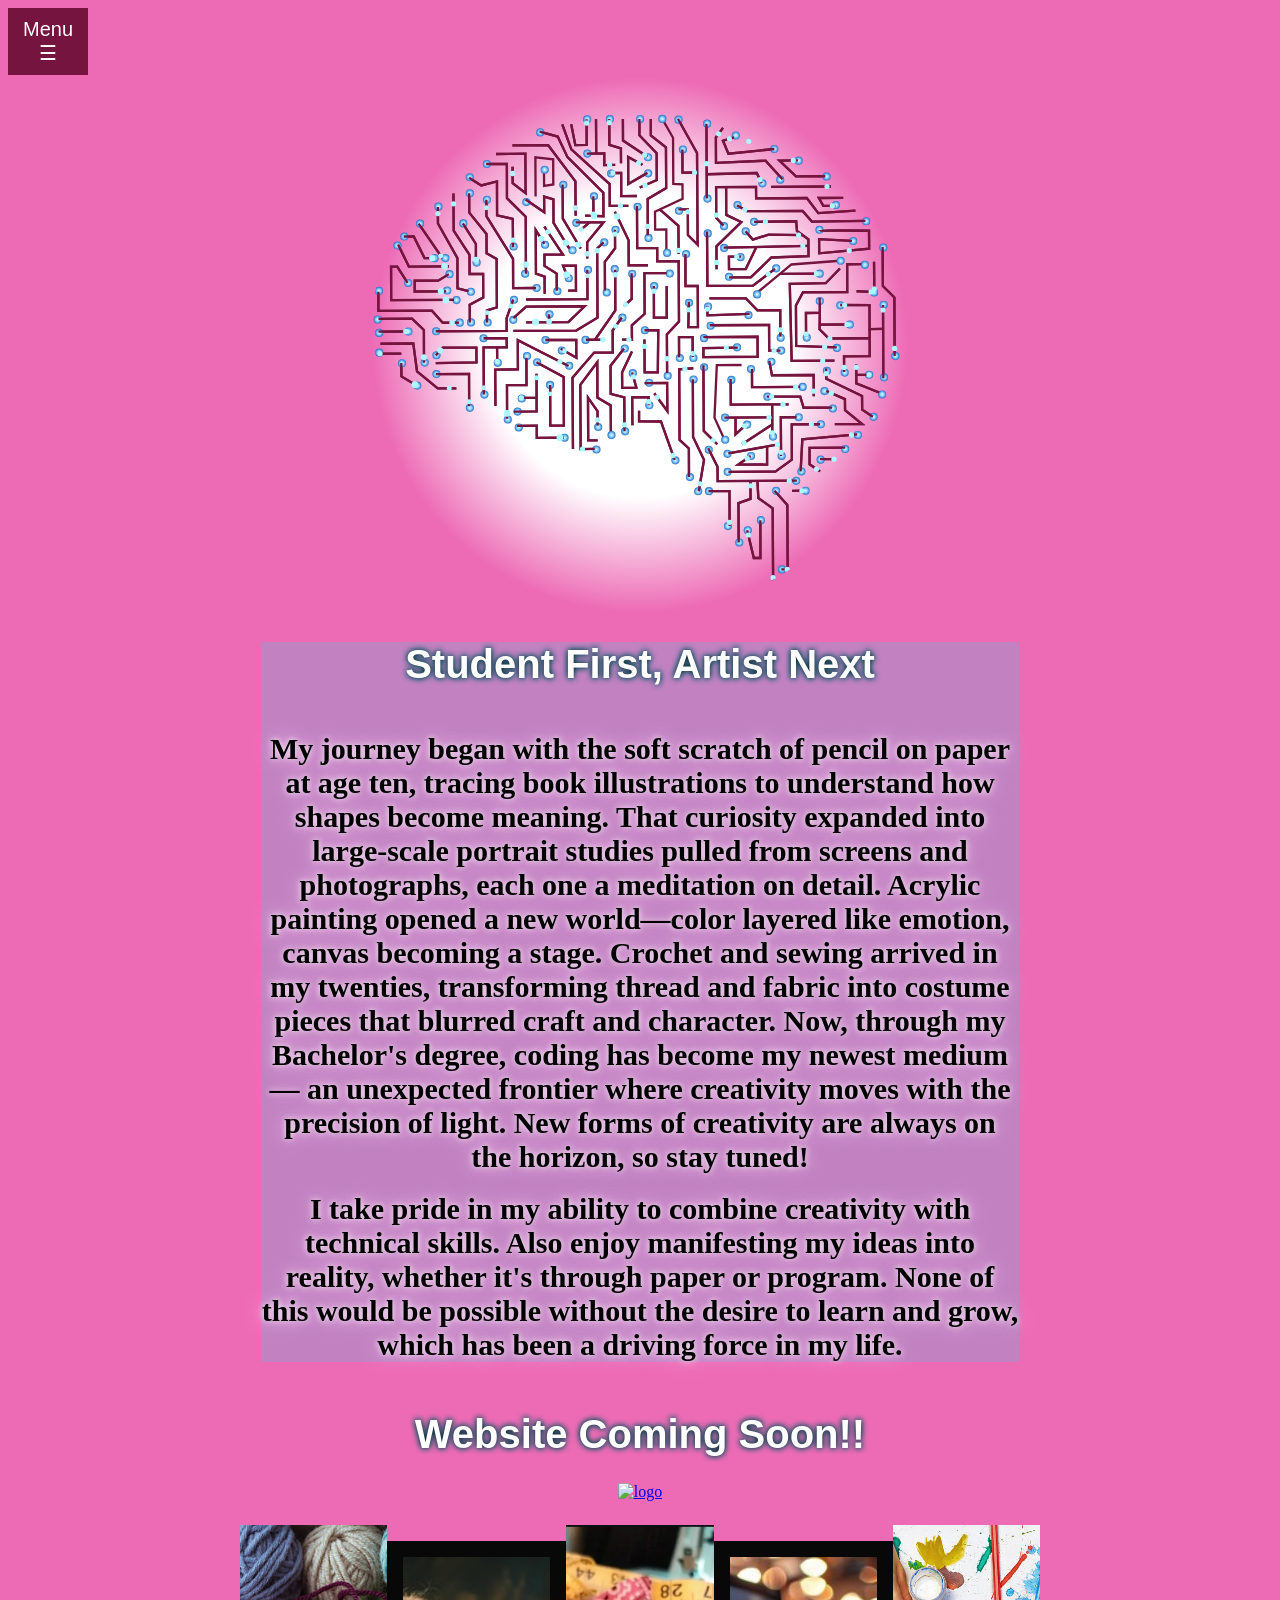
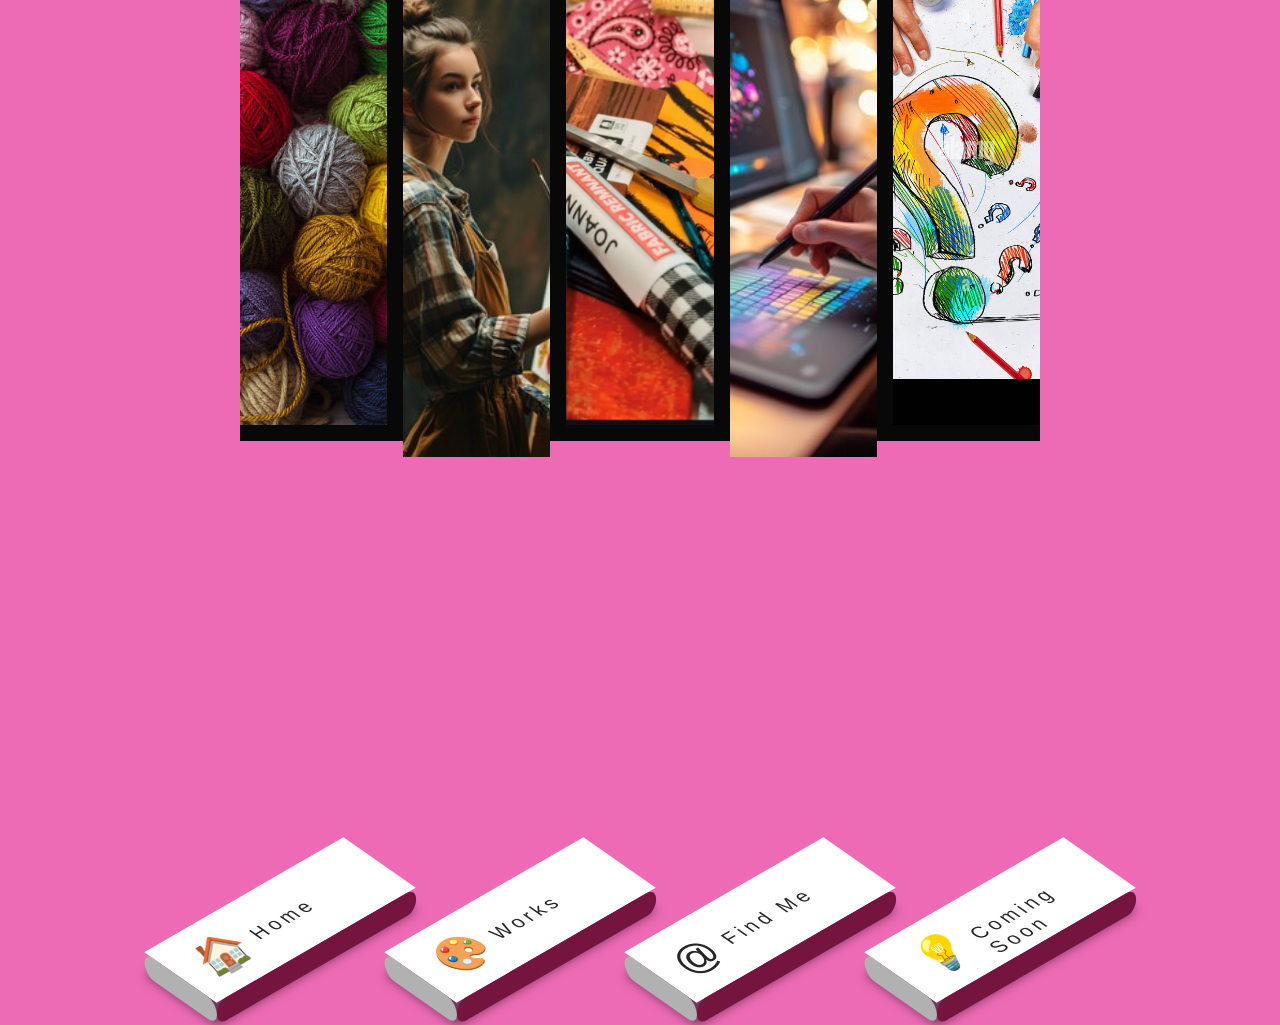
==== commit 89ae2536: "Update links and styles in About.html" ====
--- a/About.html
+++ b/About.html
@@ -10,11 +10,11 @@
 <div id="mySidepanel" class="sidepanel">
   <a href="javascript:void(0)" class="closebtn" onclick="closeNav()">×</a>
   
-  <a href="../../Home/root/index.html">Home</a>
-  <a href="../../CustomWork/root/Customwork.html">What I Do</a>
-  <a href="../../DifferentMediums/root/Differentmediums.html">Different Mediums</a>
-  <a href="../../FindMe/root/Contact.html">Find Me</a>
-  <a href="../../InTheWorks/root/intheworks.html">Coming Soon!</a>
+  <a href="./index.html">Home</a>
+  <a href="./Customwork.html">What I Do</a>
+  <a href="./Differentmediums.html">Different Mediums</a>
+  <a href="./Contact.html">Find Me</a>
+  <a href="./intheworks.html">Coming Soon!</a>
   
 <BR><BR>
 
@@ -24,8 +24,8 @@
   <button class="openbtn" onclick="openNav()">Menu<br>☰</button>
 <script>
 function openNav() {
-  document.getElementById("mySidepanel").style.width = "250px";
-  document.getElementById("mySidepanel").style.height = "300px";
+  document.getElementById("mySidepanel").style.width = "350px";
+  document.getElementById("mySidepanel").style.height = "500px";
 }
 
 function closeNav() {
@@ -2171,36 +2171,36 @@
   <a href="https://www.millennialmutant.com"><img class="logo" src="../images/Logo.jpg" alt="logo"></a>
 </div>
 <div class="container">
-	<div class="box box-1" style="--img: url(../images/crochet.jpg);"data-text="Crochet"></div>
-	<div class="box box-2" style="--img: url(../images/Artist_at_Work.jpg);" data-text="Paint"></div>
-	<div class="box box-3" style="--img: url(../images/fabric.png);" data-text="Sew"></div>
-	<div class="box box-4" style="--img: url(../images/Creative_Digital.jpg);" data-text="Sketch"></div>
-	<div class="box box-5" style="--img: url(../images/question.jpg);" data-text="Contact Me!"></div>
+	<div class="box box-1" style="--img: url(./crochet.jpg);"data-text="Crochet"></div>
+	<div class="box box-2" style="--img: url(./Artist_at_Work.jpg);" data-text="Paint"></div>
+	<div class="box box-3" style="--img: url(./fabric.png);" data-text="Sew"></div>
+	<div class="box box-4" style="--img: url(./Creative_Digital.jpg);" data-text="Sketch"></div>
+	<div class="box box-5" style="--img: url(./question.jpg);" data-text="Contact Me!"></div>
 </div>
 <br>
 <br>
 
 <ul>
   <li>
-    <a href="../../Home/root/index.html">
+    <a href="./index.html">
       <i class="fa fa-Who I Am" aria-hidden="true">🏠</i>
       <span> Home </span>
     </a>
   </li>
   <li>
-    <a href="../../CustomWork/root/Customwork.html">
+    <a href="./Customwork.html">
       <i class="fa fa-Home" aria-hidden="true">🎨</i>
       <span> Works </span>
     </a>
   </li>
   <li>
-    <a href="../../FindMe/root/Contact.html">
+    <a href=".Contact.html">
       <i class="fa fa-Find Me" aria-hidden="true">@</i>
       <span> Find Me </span>
     </a>
   </li>
   <li>
-    <a href="../../InTheWorks/root/intheworks.html">
+    <a href=".intheworks.html">
       <i class="fa fa-Blog" aria-hidden="true">&#128161</i>
       <span> Coming Soon </span>
     </a>
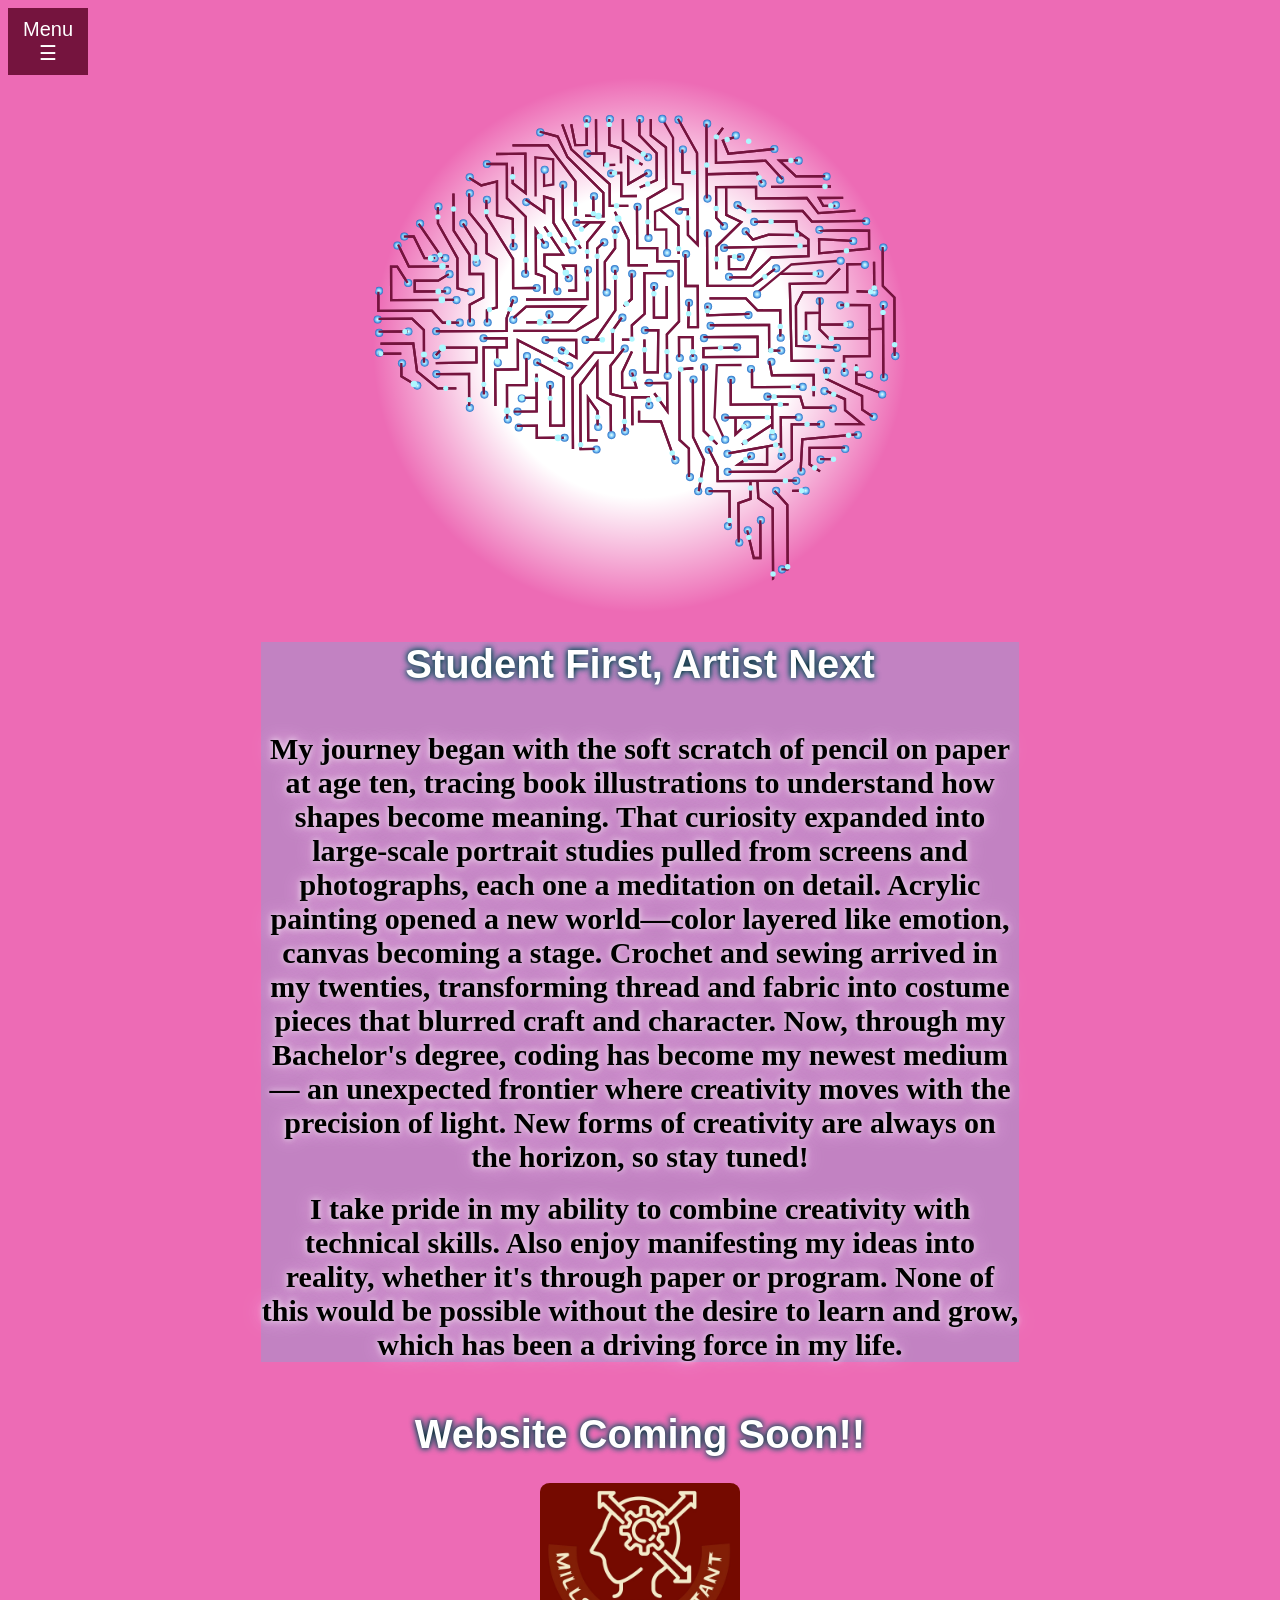
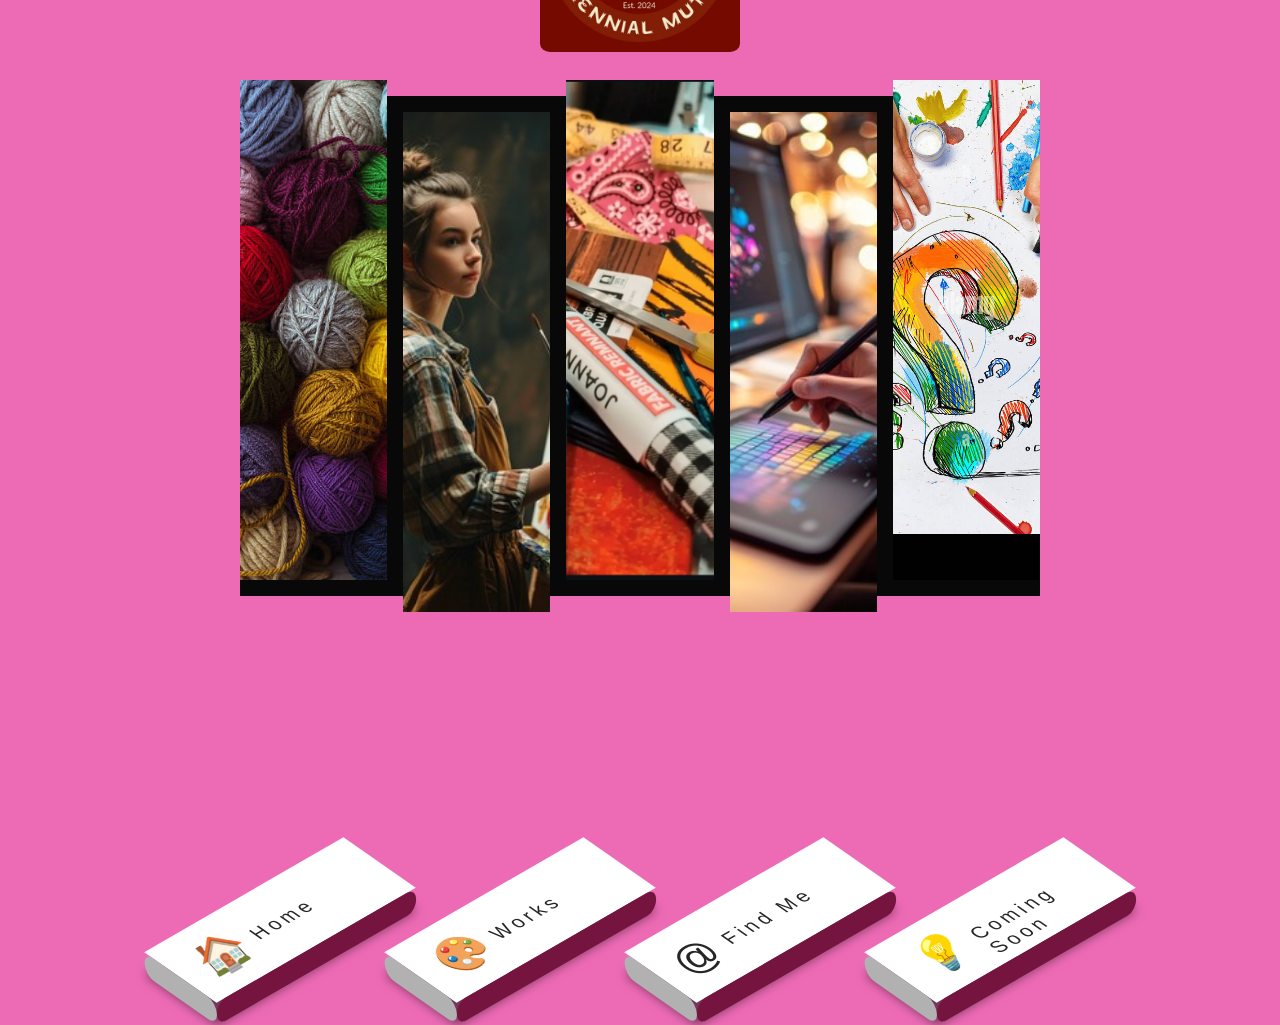
==== commit 40edee5a: "Fix logo image path in About.html Updated logo image source path to use relative path." ====
--- a/About.html
+++ b/About.html
@@ -2168,7 +2168,7 @@
 <h1 class="h1">Website Coming Soon!!</h1>
 </div>
 <div class="logo">
-  <a href="https://www.millennialmutant.com"><img class="logo" src="../images/Logo.jpg" alt="logo"></a>
+  <a href="https://www.millennialmutant.com"><img class="logo" src="./Logo.jpg" alt="logo"></a>
 </div>
 <div class="container">
 	<div class="box box-1" style="--img: url(./crochet.jpg);"data-text="Crochet"></div>
--- a/about.css
+++ b/about.css
@@ -14,7 +14,7 @@
   width: 0;
   position: fixed;
   z-index: 1;
-  height: 250px;
+  height: 500px;
   top: 0;
   left: 0;
   background-color: #75143e;
@@ -533,4 +533,4 @@
 
 .logo:hover {
   transform: scale(1.1); /* Grows 10% bigger on hover */
-}+}
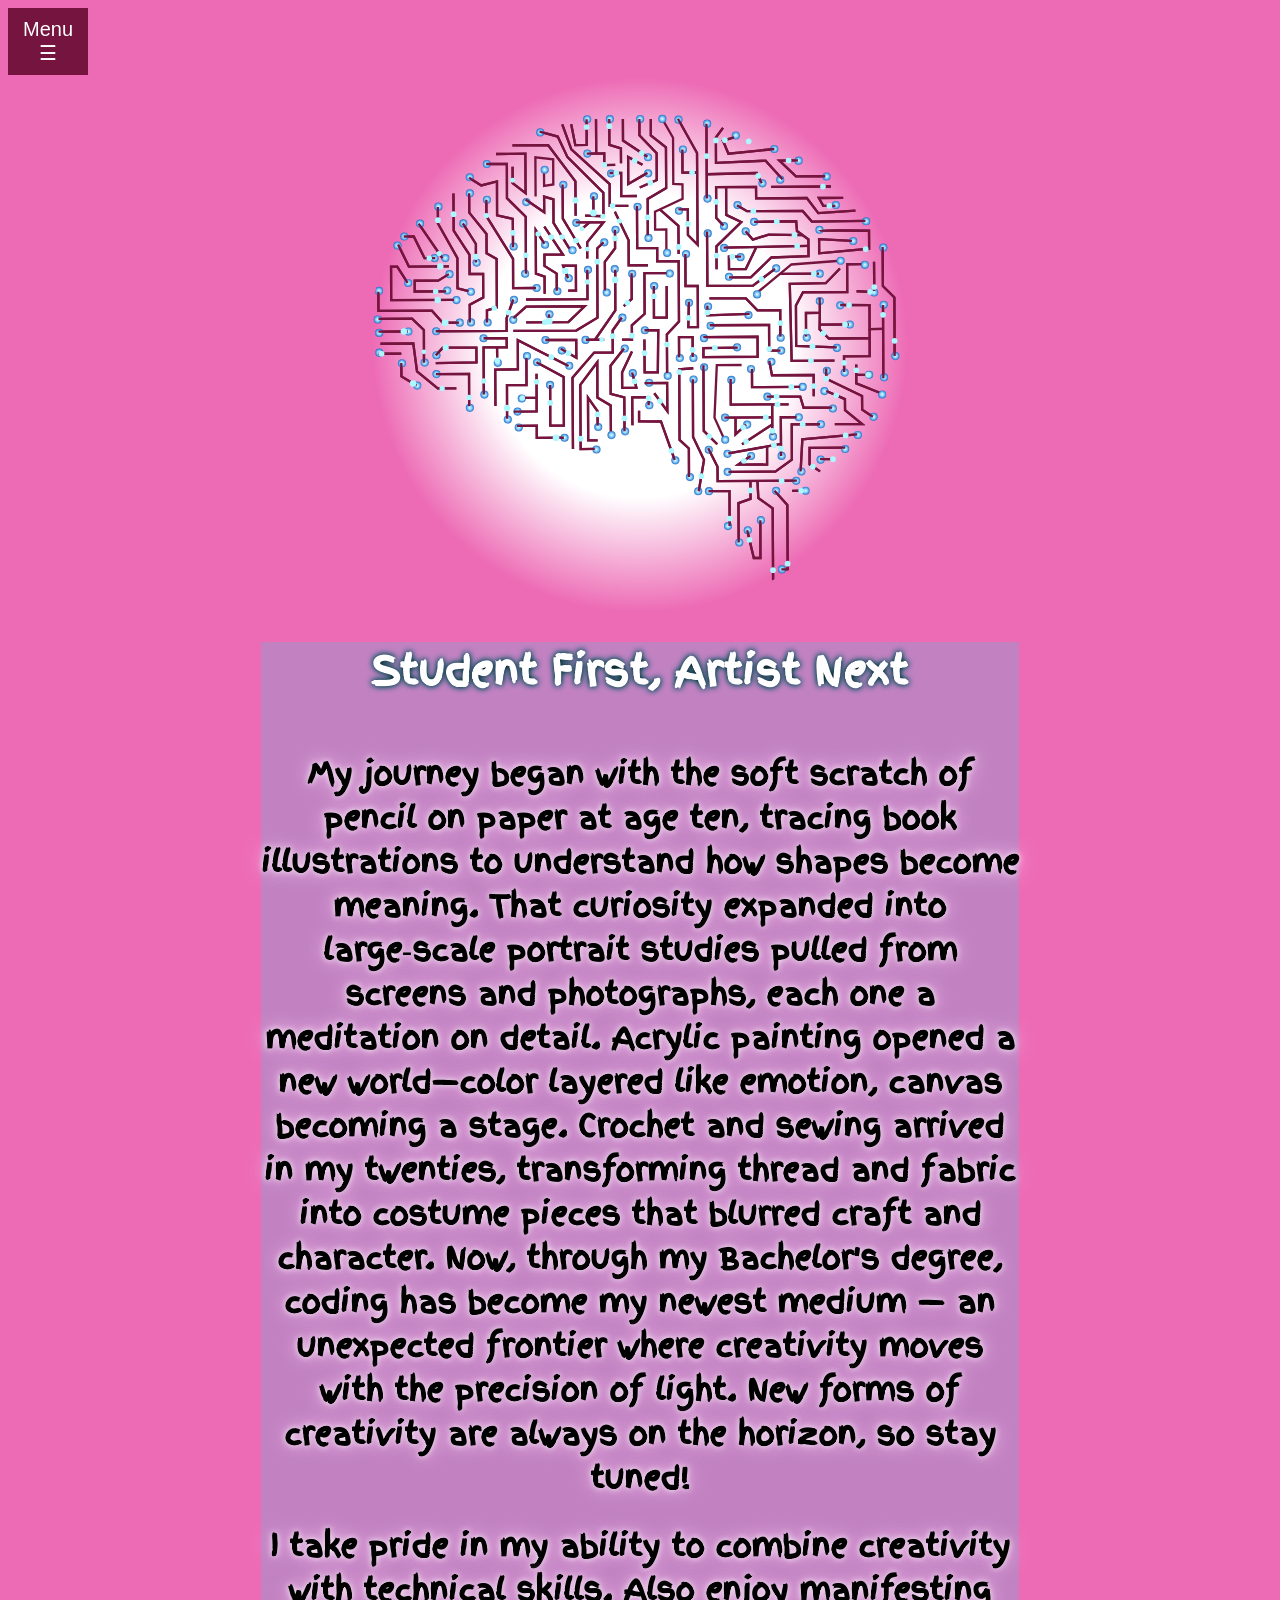
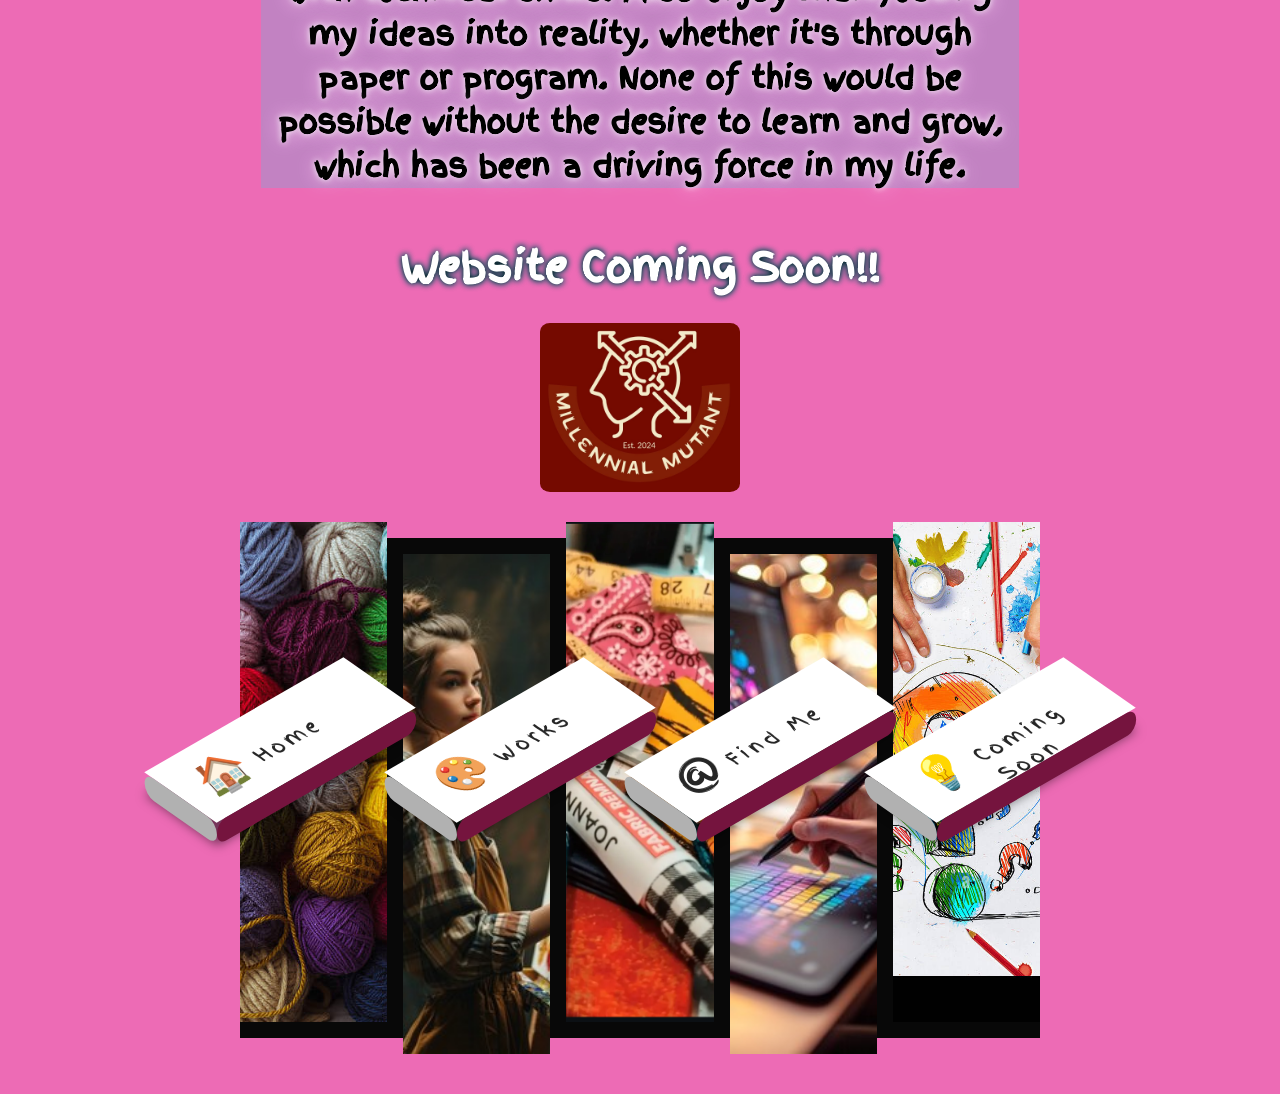
==== commit fccfb962: "Add Google Fonts preconnect and stylesheet links" ====
--- a/About.html
+++ b/About.html
@@ -4,6 +4,9 @@
     <meta charset="UTF-8">
     <meta name="viewport" content="width=device-width, initial-scale=1.0">
     <title>About</title>
+	<link rel="preconnect" href="https://fonts.googleapis.com">
+    <link rel="preconnect" href="https://fonts.gstatic.com" crossorigin>
+    <link href="https://fonts.googleapis.com/css2?family=Finger+Paint&family=New+Rocker&display=swap" rel="stylesheet">
     <link rel="stylesheet" href="about.css">
 </head>
 <body>
--- a/about.css
+++ b/about.css
@@ -406,7 +406,7 @@
   padding:0;
   font-family: 'Finger Paint', sans-serif;
   position:absolute;
-  top: 280%;
+  top: 260%;
   left:50%;
   transform:translate(-50%, -50%);
   font-size: 1.2em;
